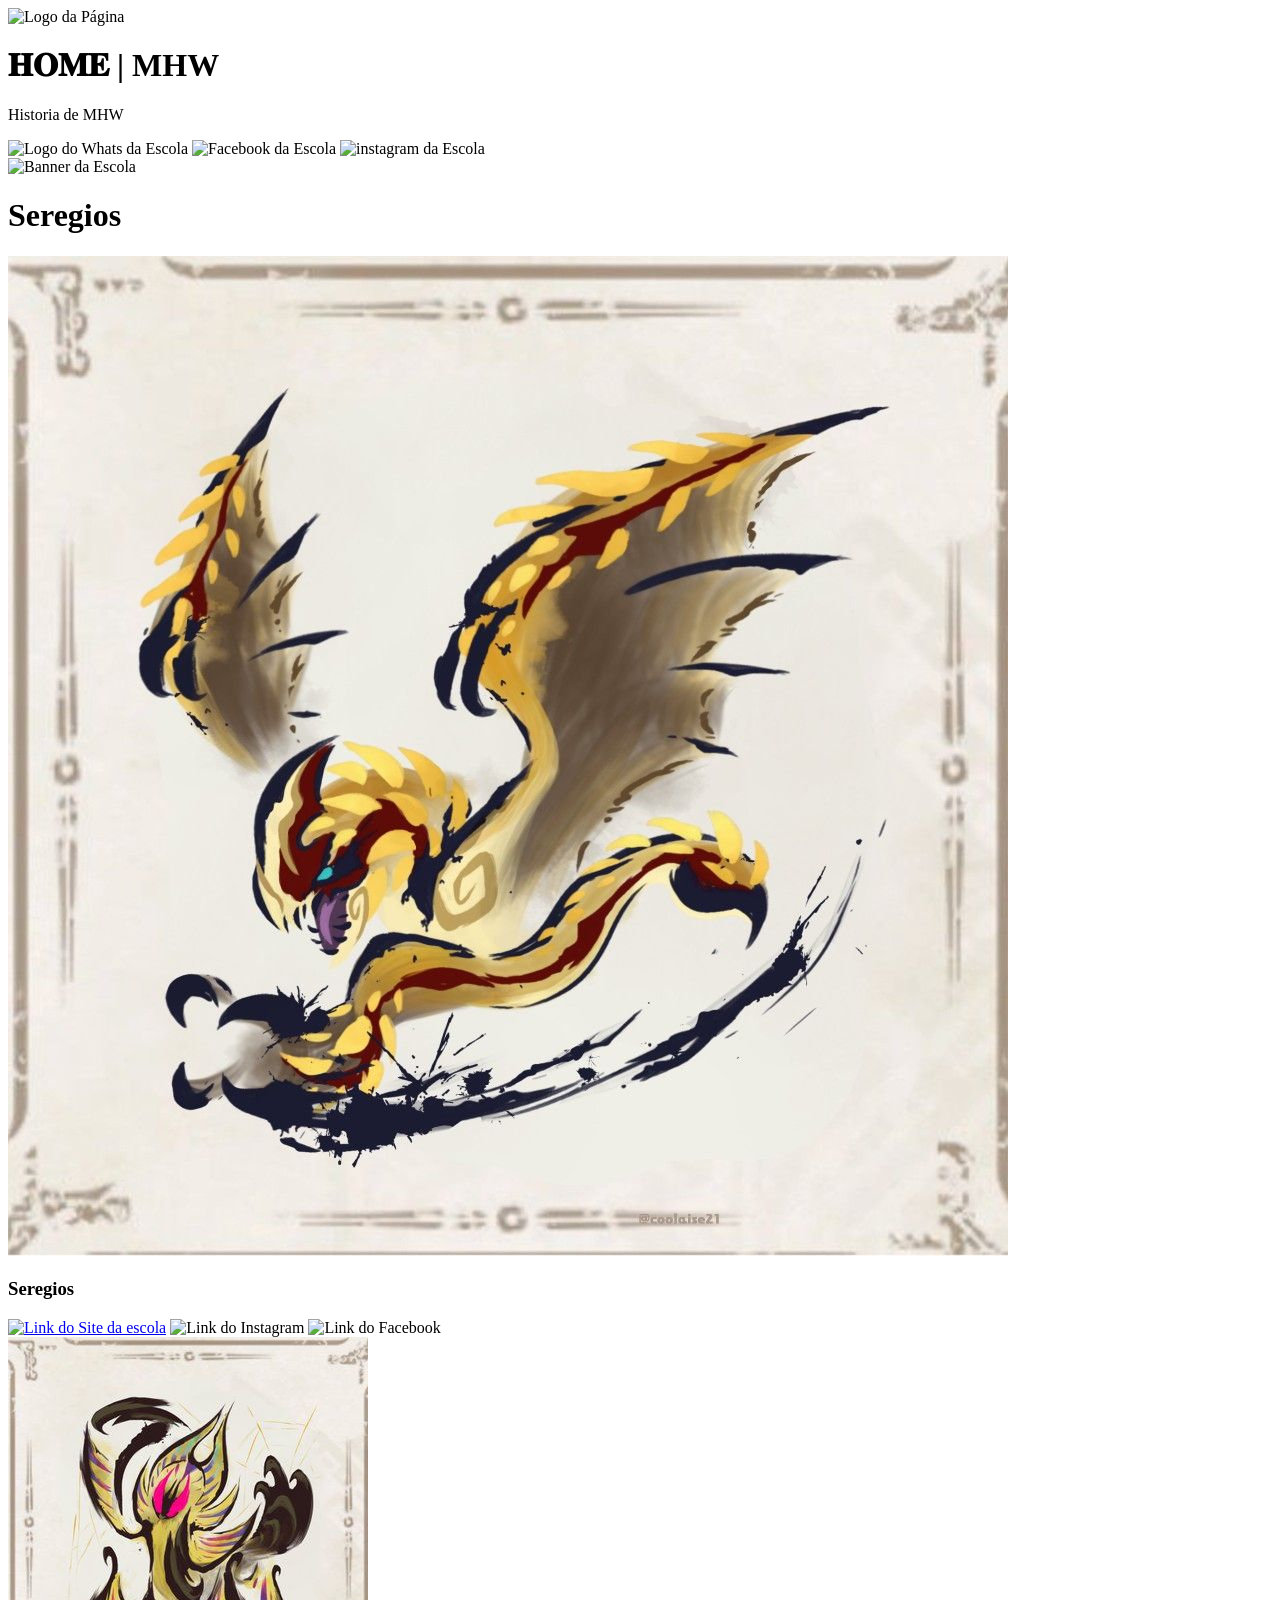
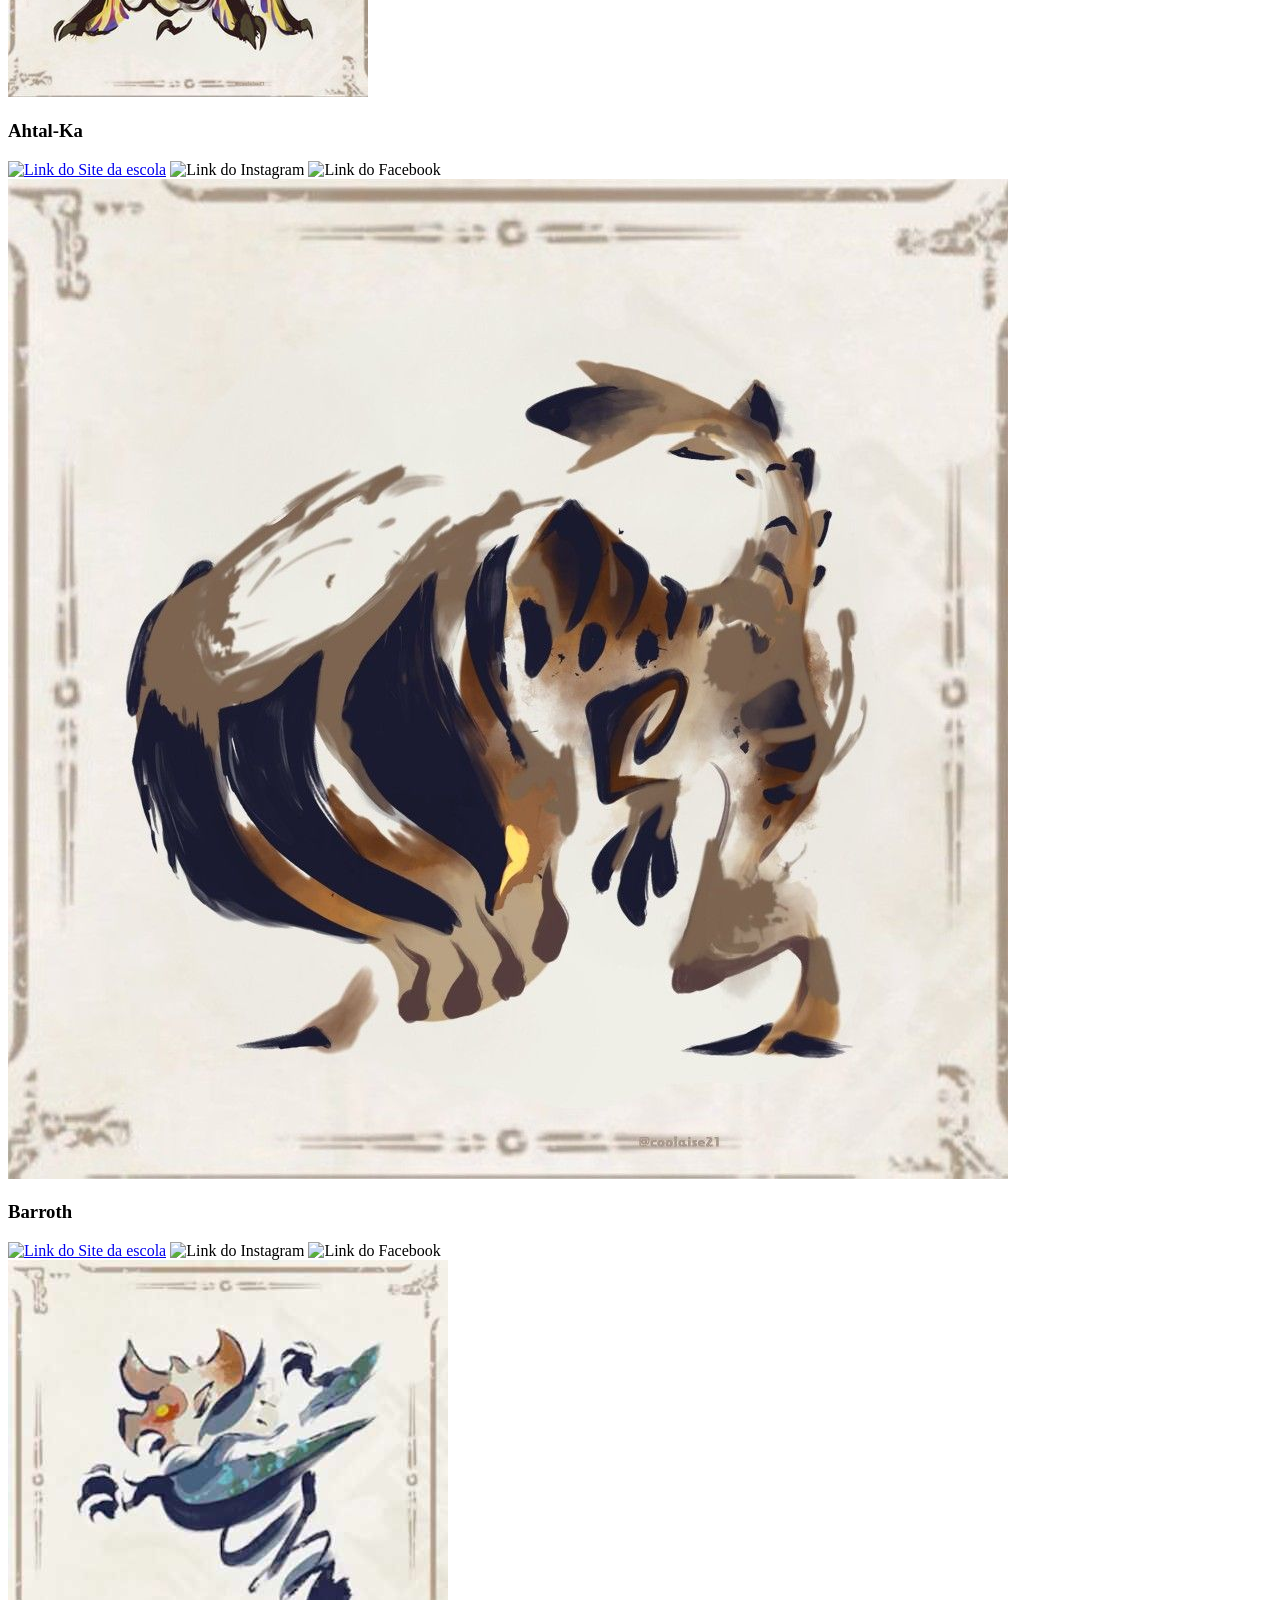
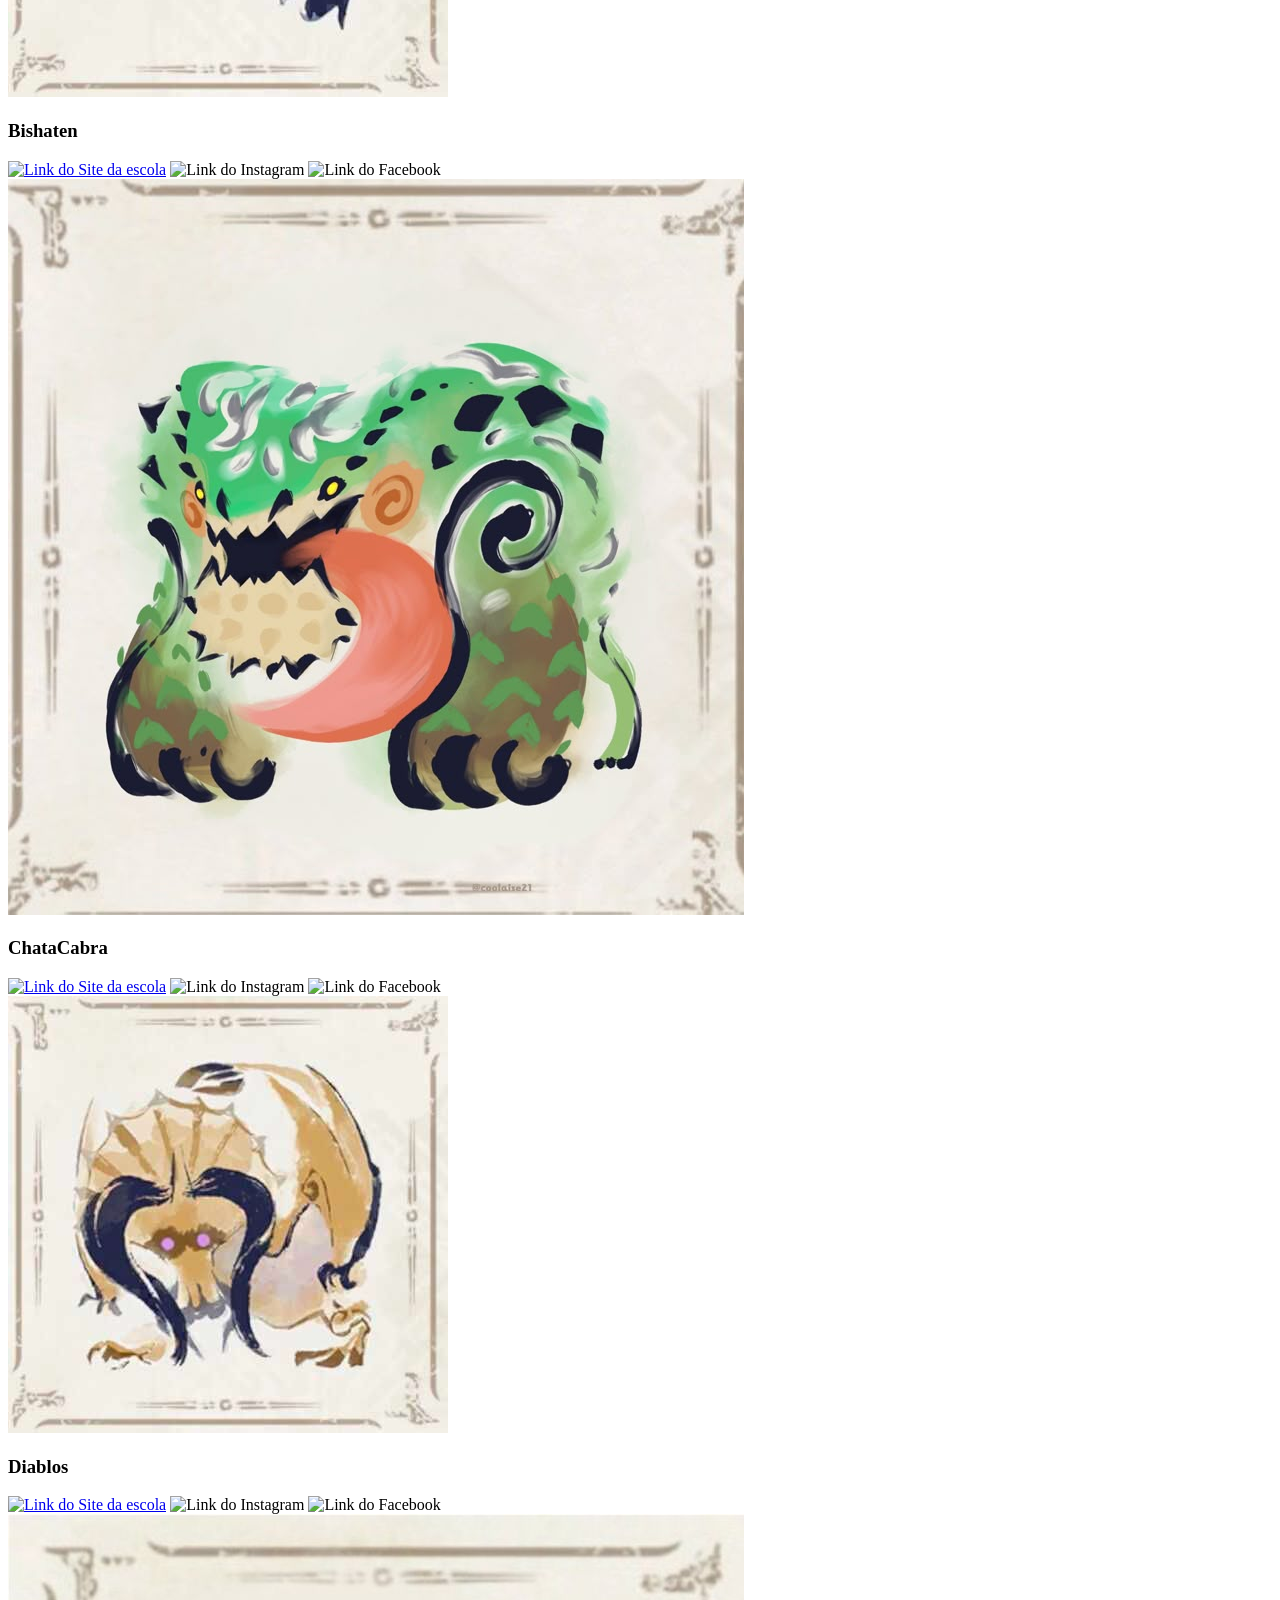
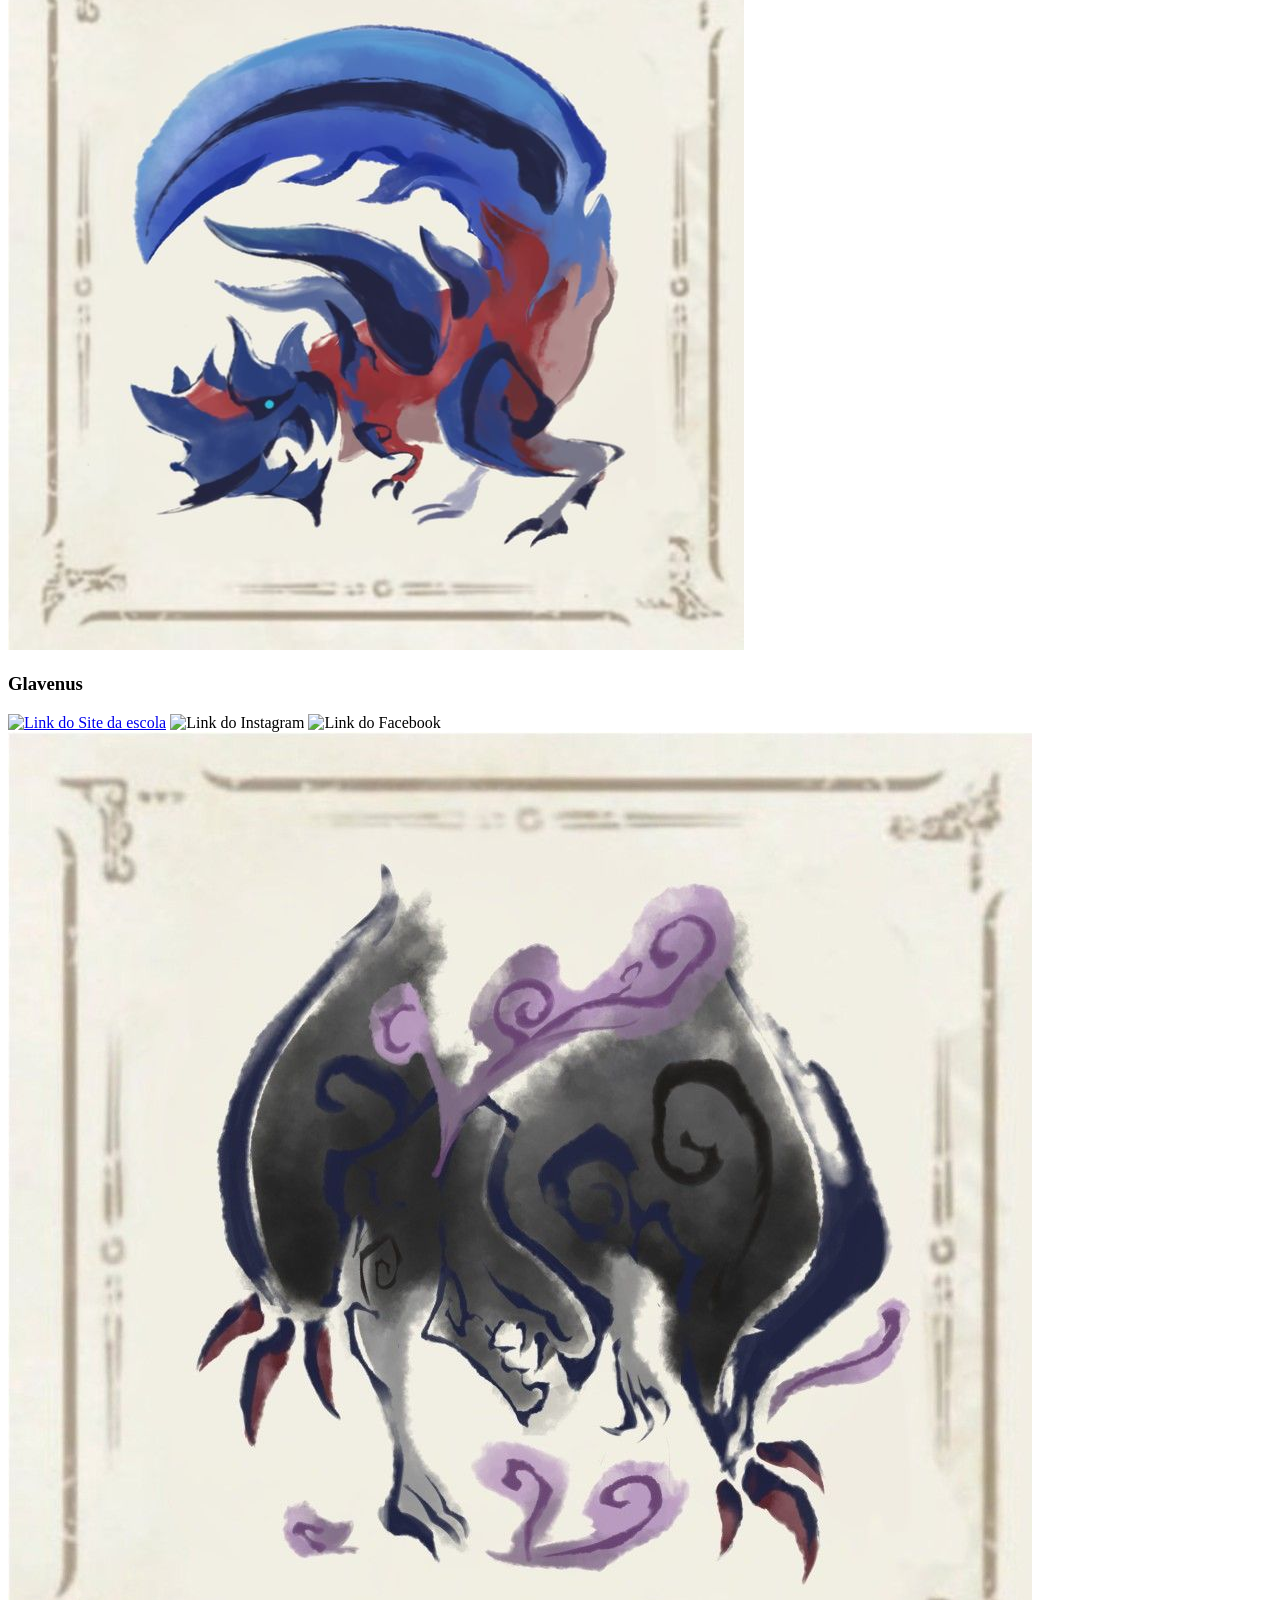
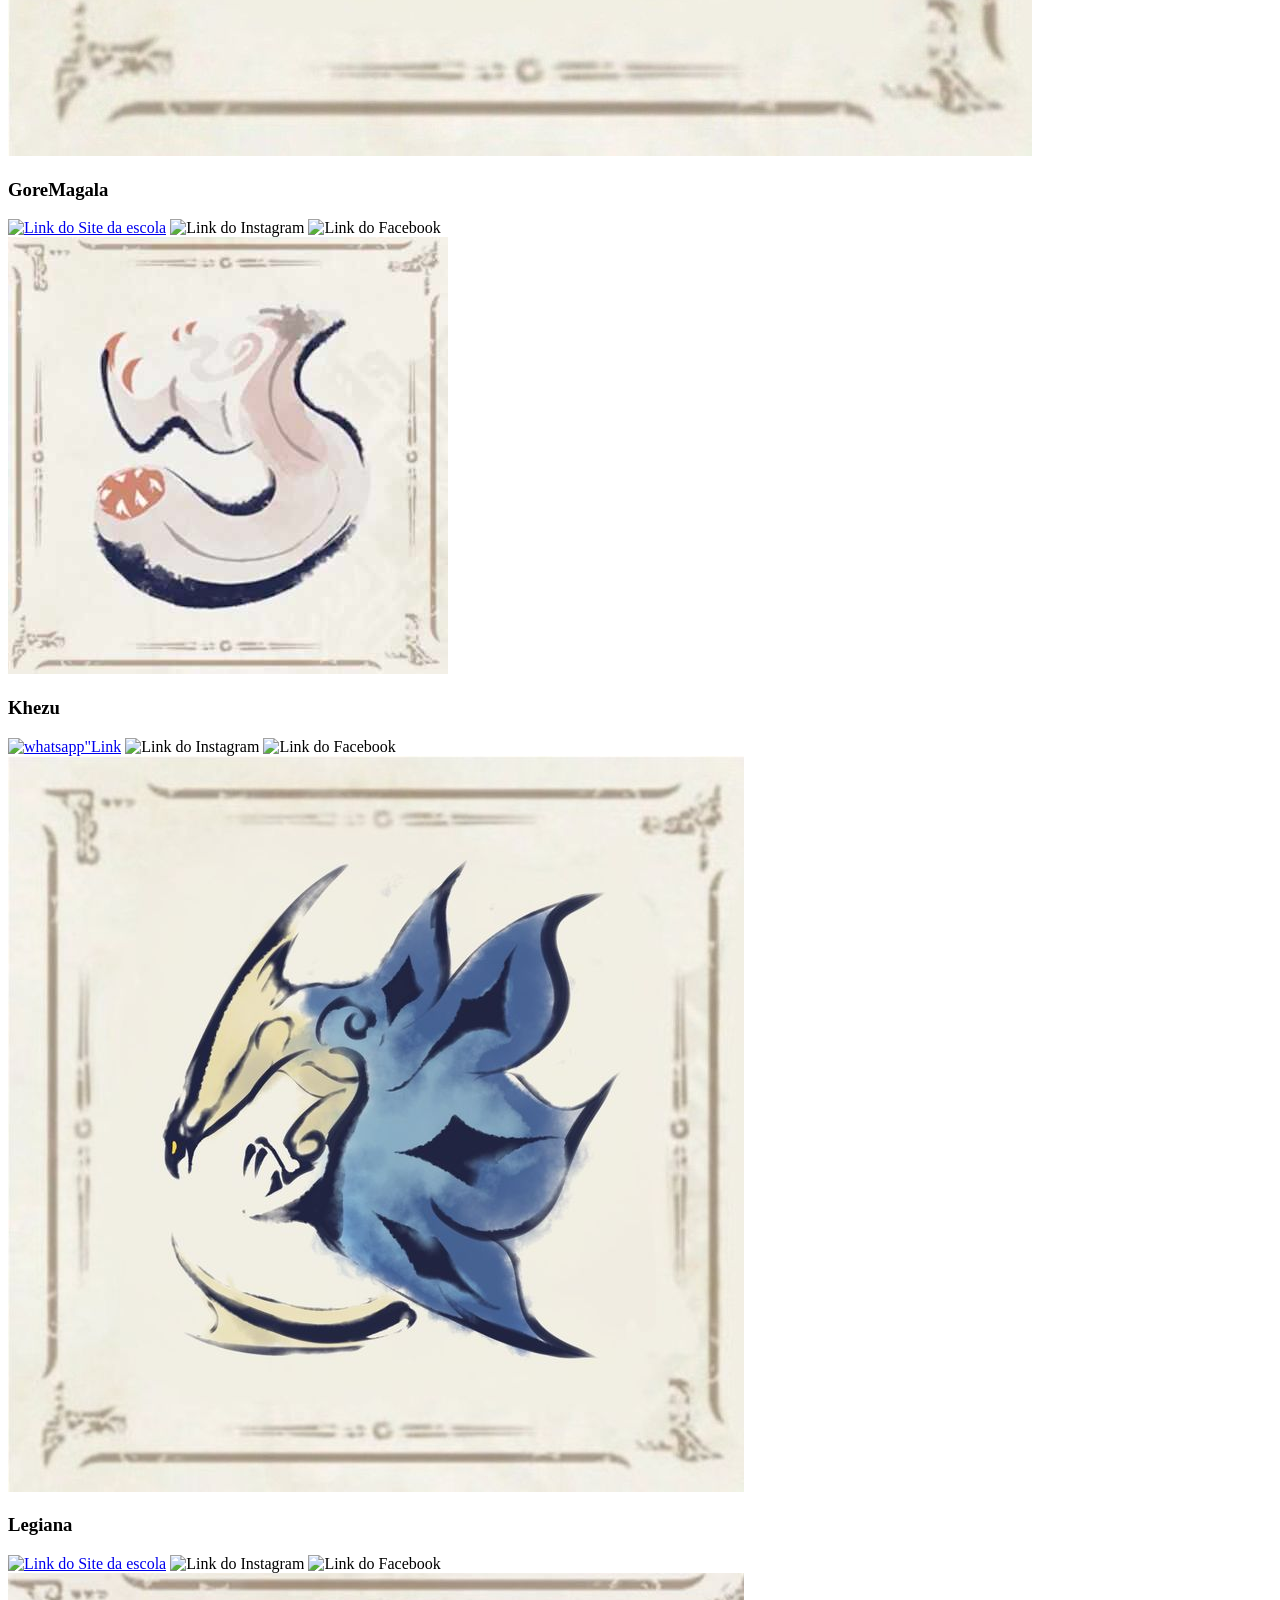
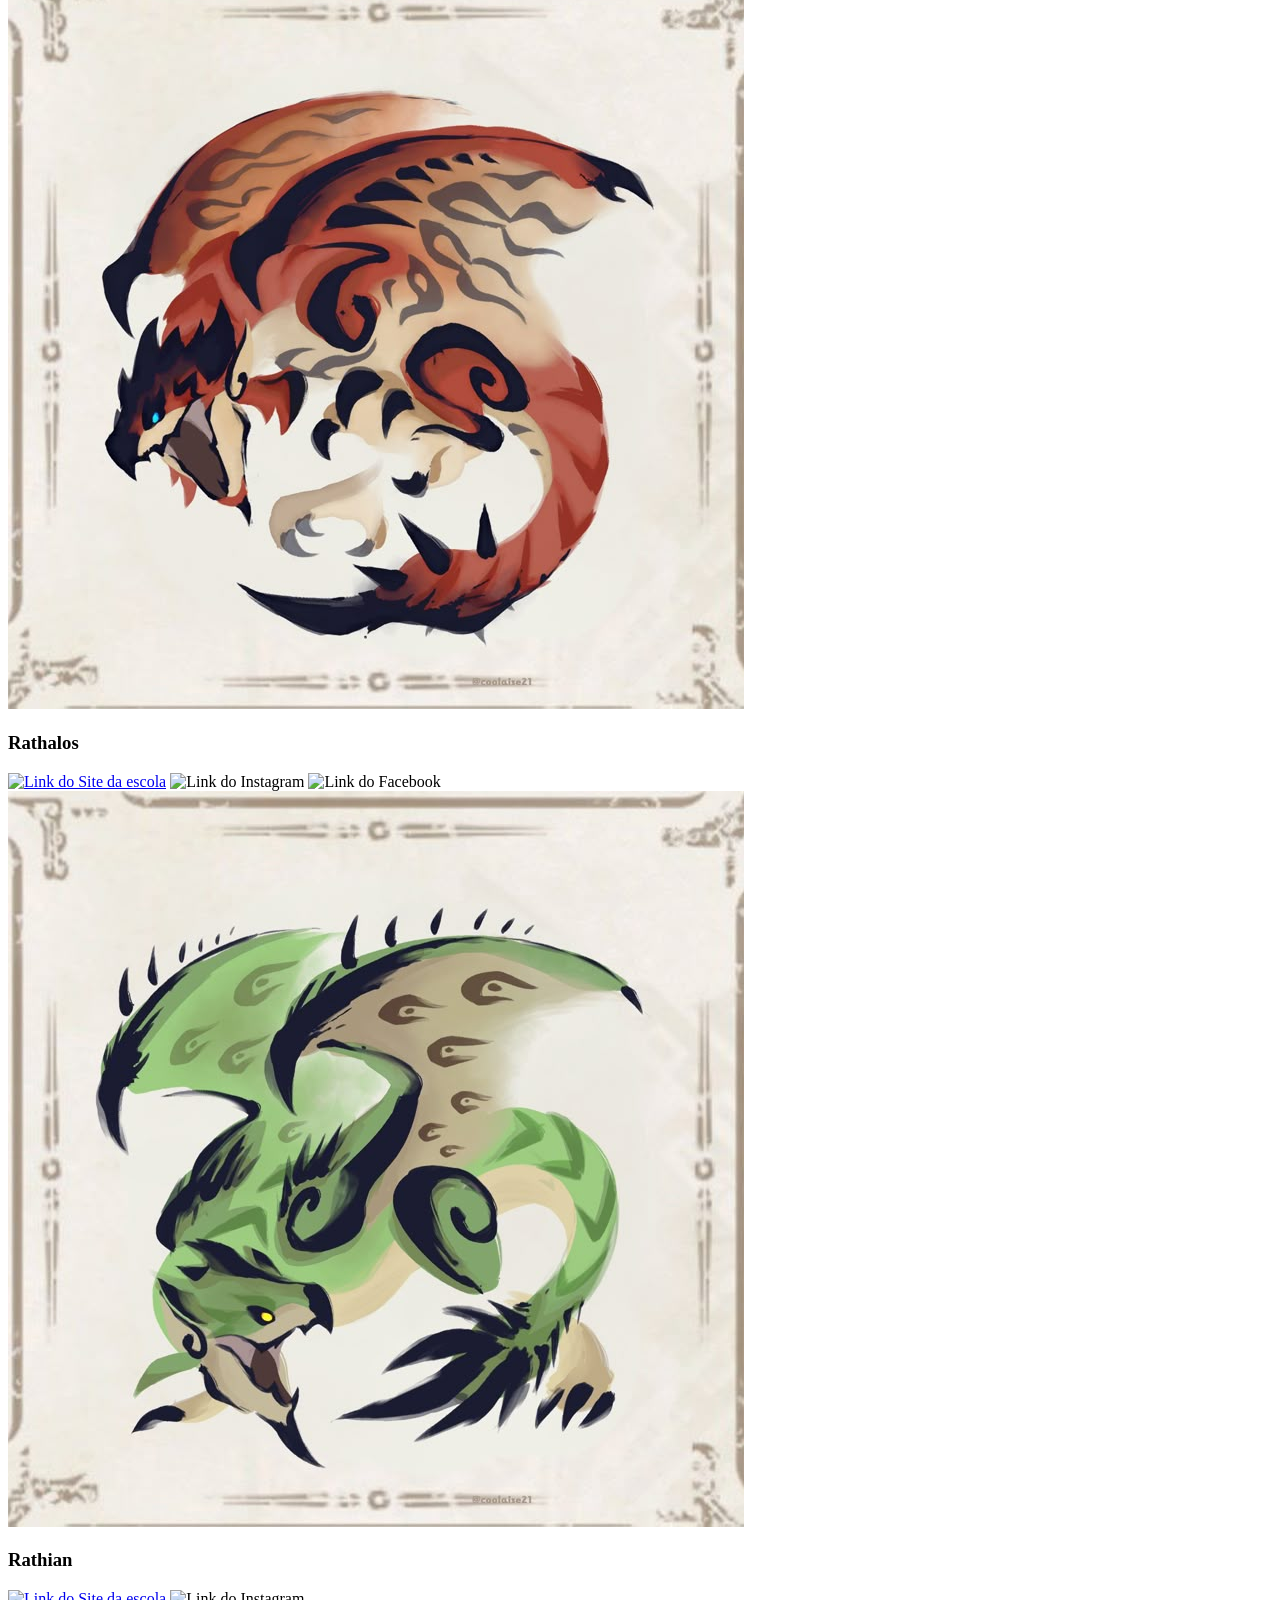
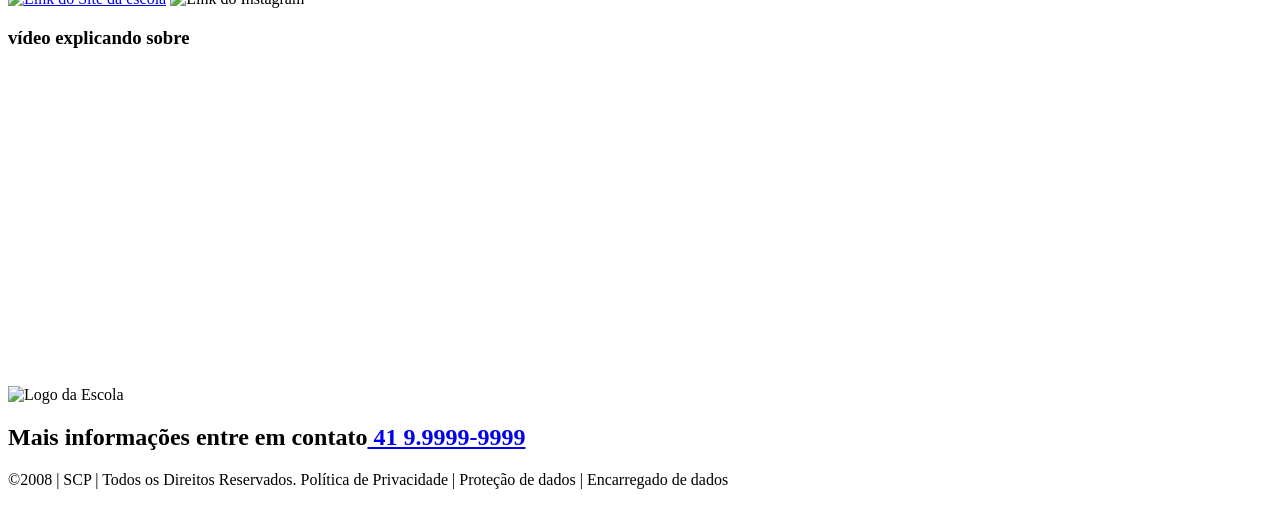
==== index.html @ d9171125 "2" ====
<!DOCTYPE html>
<html lang="pt-br">
<head>
<meta charset="UTF-8">
<meta name="viewport" content="width=device-width, initial-scale=1.0">
<title> </title>
<link rel="stylesheet" href="style.css">
</head>
<body>
    <!DOCTYPE html>
<html lang="pt-br">
<head>
    <meta charset="UTF-8">
    <meta name="viewport" content="width=device-width, initial-scale=1.0">
    <title>Meu Site</title>

    <link rel="stylesheet" href="style.css">
</head>

</html>
    <!--header é a parte do cabeçalho do site, é o topo da página-->
<header class="cabecalho-itens">
<img class="cabecalho_imagem" src="scp.jpeg" alt="Logo da
Página">

<h1 class="titulo_site">𝐇𝐎𝐌𝐄 | MHW</h1>
<p class="texto">Historia de MHW</p>
<div class="sociais">
<img class="sociais" src="whatsapp.jpeg" alt="Logo do Whats da
Escola">
<img class="sociais" src="facebook.jpeg" alt="Facebook da
Escola">
<img class="sociais" src="instagram.jpeg" alt="instagram da
Escola">
</div>
</header>
<!--Seção banner 1 é a parte do paragrafo 1 da página-->
<section class="banner1">
<img class="escola.image" src="preto.jpeg" alt="Banner da Escola">
</section>
<!--Seção estudantes é a parte do paragrafo 2 da página -- "Meninos"-->
<!--altere em "src="estudante_menino_1.png" para src"nome da imagem do menino em
todos abaixo-->
<h1 class="estudante_titulo">Seregios</h1>
<p> </p>
<div class="estudantes_todos">
<div class="estudante-div">
<img class="estudante-imagem" src="seregios.jpeg" alt="Foto da
turma do 1CDS do ano de 2026">
<h3 class="estudante-nome">Seregios</h3>
<a href="http://scp-pt-br.wikidot.com/scp-682"target="_blank">
<p> </p>
<img class="estudante-icone" src="scp.jpeg" alt="Link do Site da
escola"></a>
<img class="estudante-icone" src="instagram.jpeg" alt="Link do
Instagram">
<img class="estudante-icone" src="facebook.jpeg" alt="Link do Facebook">
</div>


<div class="estudante-div">
<img class="estudante-imagem" src="Ahtal-Ka.jpeg" alt="Foto da
turma do 1CDS do ano de 2026">
<h3 class="estudante-nome">Ahtal-Ka</h3>
<a href="http://scp-pt-br.wikidot.com/scp-049"target="_blank">
<p> </p>
<img class="estudante-icone" src="scp.jpeg" alt="Link do
Site da escola"></a>
<img class="estudante-icone" src="instagram.jpeg" alt="Link do
Instagram">
<img class="estudante-icone" src="facebook.jpeg" alt="Link do
Facebook">
</div>

<div class="estudante-div">
<img class="estudante-imagem" src="barroth.jpeg" alt="Foto da
turma do 1CDS do ano de 2026">
<h3 class="estudante-nome">Barroth</h3>
<a href="http://scp-pt-br.wikidot.com/scp-1471"target="_blank">
<p> </p>
<img class="estudante-icone" src="scp.jpeg" alt="Link do
Site da escola"></a>
<img class="estudante-icone" src="instagram.jpeg" alt="Link do
Instagram">
<img class="estudante-icone" src="facebook.jpeg" alt="Link do
Facebook">
</div>

<div class="estudante-div">
<img class="estudante-imagem" src="bishaten.jpeg" alt="Foto da
turma do 1CDS do ano de 2026">
<h3 class="estudante-nome">Bishaten</h3>
<a href="http://scp-pt-br.wikidot.com/scp-096"target="_blank">
<p> </p>
<img class="estudante-icone" src="scp.jpeg" alt="Link do
Site da escola"></a>
<img class="estudante-icone" src="instagram.jpeg" alt="Link do
Instagram">
<img class="estudante-icone" src="facebook.jpeg" alt="Link do
Facebook">
</div>

<div class="estudante-div">
<img class="estudante-imagem" src="chatacabra.jpeg" alt="Foto da
turma do 1CDS do ano de 2026">
<h3 class="estudante-nome">ChataCabra</h3>
<a href="http://scp-pt-br.wikidot.com/scp-035"target="_blank">
<p> </p>
<img class="estudante-icone" src="scp.jpeg" alt="Link do
Site da escola"></a>
<img class="estudante-icone" src="instagram.jpeg" alt="Link do
Instagram">
<img class="estudante-icone" src="facebook.jpeg" alt="Link do
Facebook">
</div>

<div class="estudante-div">
<img class="estudante-imagem" src="diablos.jpeg" alt="Foto da
turma do 1CDS do ano de 2026">
<h3 class="estudante-nome">Diablos</h3>
<a href="http://scp-pt-br.wikidot.com/scp-173"target="_blank">
<p> </p>
<img class="estudante-icone" src="scp.jpeg" alt="Link do
Site da escola"></a>
<img class="estudante-icone" src="instagram.jpeg" alt="Link do
Instagram">
<img class="estudante-icone" src="facebook.jpeg" alt="Link do
Facebook">
</div>

</div>
</section>

<!--Seção estudantes é a parte do paragrafo 3 da página -- "Meninas"-->
<!--altere em "src="estudante_menina_1.png" para src"nome da imagem do menina em
todas abaixo-->
<!--altere em "src="site_school.png" para src"nome da logo em todos abaixo-->
<section class="estudante">
<div class="estudantes_todos">
<div class="estudante-div">
<img class="estudante-imagem" src="glavenus.jpeg" alt="Foto da
turma do 1CDS do ano de 2023">
<h3 class="estudante-nome">Glavenus</h3>
<a href="http://scp-pt-br.wikidot.com/"target="_blank">
<p> </p>
<img class="estudante-icone" src="scp.jpeg" alt="Link do Site da
escola"></a>
<img class="estudante-icone" src="instagram.jpeg" alt="Link do Instagram">
<img class="estudante-icone" src="facebook.jpeg" alt="Link do Facebook">
</div>


<div class="estudante-div">
<img class="estudante-imagem" src="gore.magala.jpeg" alt="Foto da
turma do 1CDS do ano de 2023">
<h3 class="estudante-nome">GoreMagala</h3>
<a href="http://scp-pt-br.wikidot.com/scp-999"target="_blank">
<p> </p>
<img class="estudante-icone" src="scp.jpeg" alt="Link do Site da
escola"></a>
<img class="estudante-icone" src="instagram.jpeg" alt="Link do Instagram">
<img class="estudante-icone" src="facebook.jpeg" alt="Link do Facebook">
</div>


<div class="estudante-div">
<img class="estudante-imagem" src="khezu.jpeg" alt="Foto da
turma do 1CDS do ano de 2023">
<h3 class="estudante-nome">Khezu</h3>
<a href="http://scp-pt-br.wikidot.com/scp-053"target="_blank">
<p> </p>
<img class="estudante-icone" src="scp.jpeg" alt=whatsapp"Link do Site da
escola"></a>
<img class="estudante-icone" src="instagram.jpeg" alt="Link do Instagram">
<img class="estudante-icone" src="facebook.jpeg" alt="Link do Facebook">
</div>


<div class="estudante-div">
<img class="estudante-imagem" src="legiana.jpeg" alt="Foto da
turma do 1CDS do ano de 2023">
<h3 class="estudante-nome">Legiana</h3>
<a href="http://scp-pt-br.wikidot.com/scp-529"target="_blank">
<p> </p>
<img class="estudante-icone" src="scp.jpeg" alt="Link do Site da
escola"></a>
<img class="estudante-icone" src="instagram.jpeg" alt="Link do Instagram">
<img class="estudante-icone" src="facebook.jpeg" alt="Link do Facebook">
</div>


<div class="estudante-div">
<img class="estudante-imagem" src="rathalos.jpeg" alt="Foto da
turma do 1CDS do ano de 2023">
<h3 class="estudante-nome">Rathalos</h3>
<a href="http://scp-pt-br.wikidot.com/scp-131"target="_blank">
<p> </p>
<img class="estudante-icone" src="scp.jpeg" alt="Link do Site da
escola"></a>
<img class="estudante-icone" src="instagram.jpeg" alt="Link do Instagram">
<img class="estudante-icone" src="facebook.jpeg" alt="Link do Facebook">
</div>

<div class="estudante-div">
<img class="estudante-imagem" src="rathian.jpeg" alt="Foto da turma do
1CDS do ano de 2023">
<h3 class="estudante-nome">Rathian</h3>
<a href="http://scp-pt-br.wikidot.com/scp-2295">
<p> </p>
<img class="estudante-icone" src="scp.jpeg" alt="Link do Site
da escola"></a>
<img class="estudante-icone" src="instagram.jpeg" alt="Link do
Instagram"> 
<!--altere em "src="site_school.png" para src"nome da logo em todos abaixo-->
<!--para aumentar os alunos copie a div no edidor que corresponda desde a foto
até os icones abaixo - dúvidas chame o professor-->
<section class="estudante">

    </div>
    
<div class="container-video">
    <h3 class="titulo-video">vídeo explicando sobre</h3>


    <iframe width="560" height="315" src="https://www.youtube.com/embed/t-gZtyd3RgI?si=7ZuVuezR8tr5r6yv" title="YouTube video player" frameborder="0" allow="accelerometer; autoplay; clipboard-write; encrypted-media; gyroscope; picture-in-picture; web-share" referrerpolicy="strict-origin-when-cross-origin" allowfullscreen></iframe>
</div>

</section>
<!--Seção rodapé é a parte final da paragrafo 3 da página-->
<footer class="escola">
<img class="logo_rodape" src="scp.jpeg" alt="Logo da Escola">
<h2 class="escola-título">Mais informações entre em contato<a class="link"

    
href="https://wa.me/5541999999999"> 41 9.9999-9999 </a></h2>
<p></p>
<p>©2008 | SCP | Todos os Direitos Reservados.
Política de Privacidade | Proteção de dados | Encarregado de dados</p>
<p> </p>
</footer>
</body>
</html>
<!DOCTYPE html>
<html lang="pt-br">
<head>
    <meta charset="UTF-8">
    <meta name="viewport" content="width=device-width, initial-scale=1.0">
    <title>Página pessoal | Biologia</title>
    <link rel="stylesheet" href="style.css">
</head>
<body>
</div>

 <!DOCTYPE html>
<html>
<head>
    <title>Page Title</title>
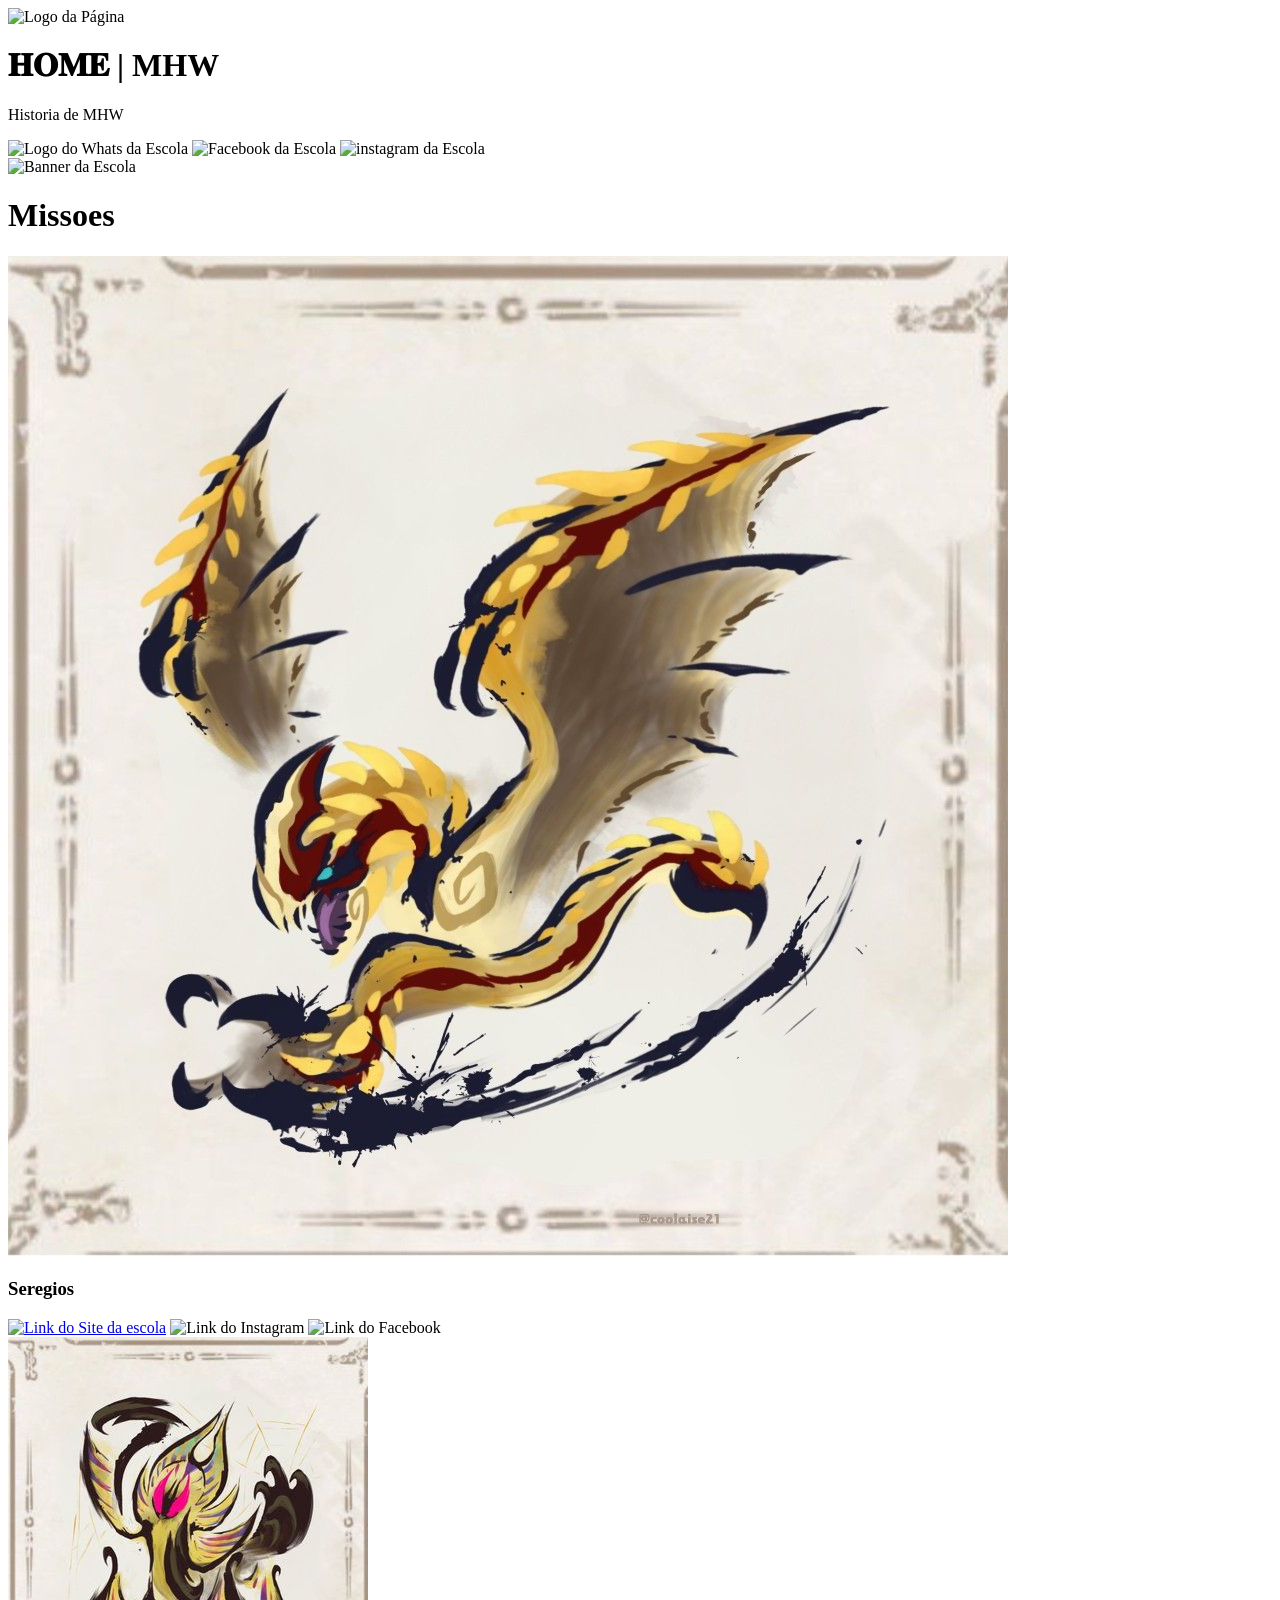
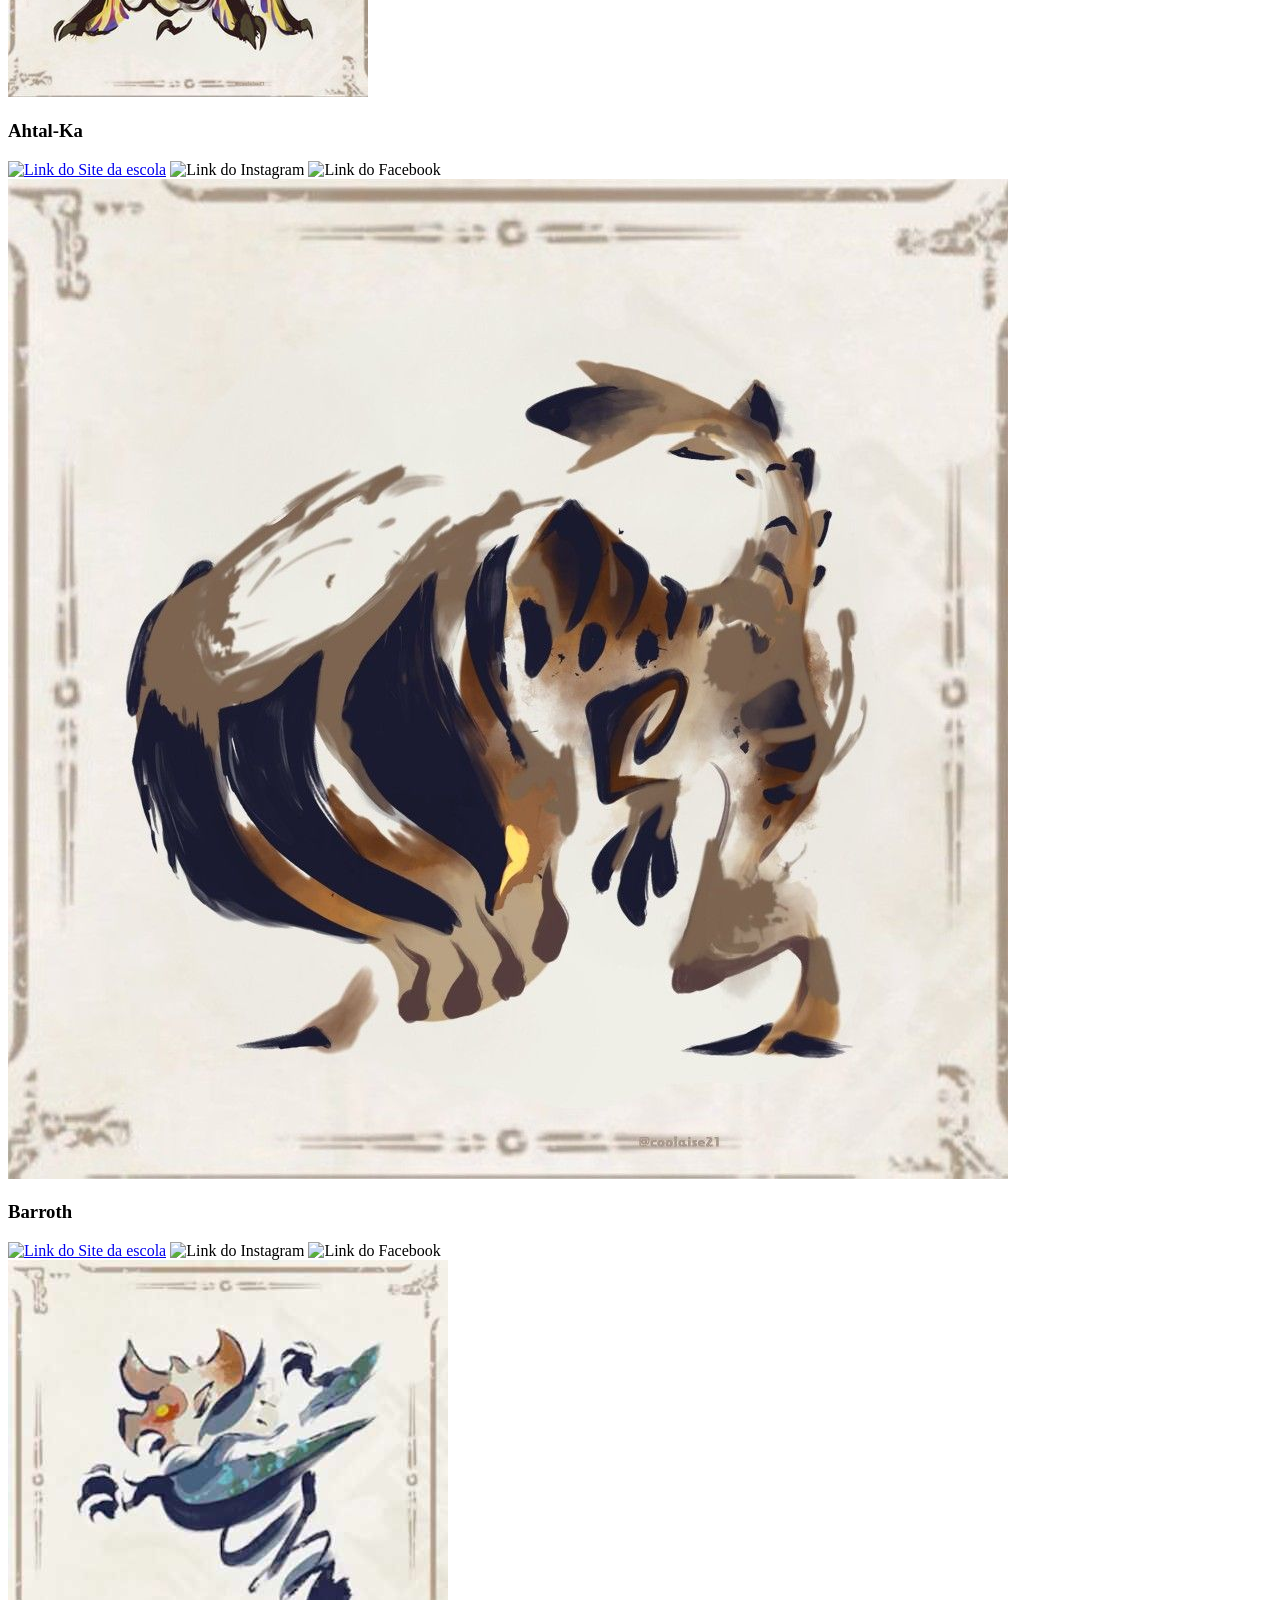
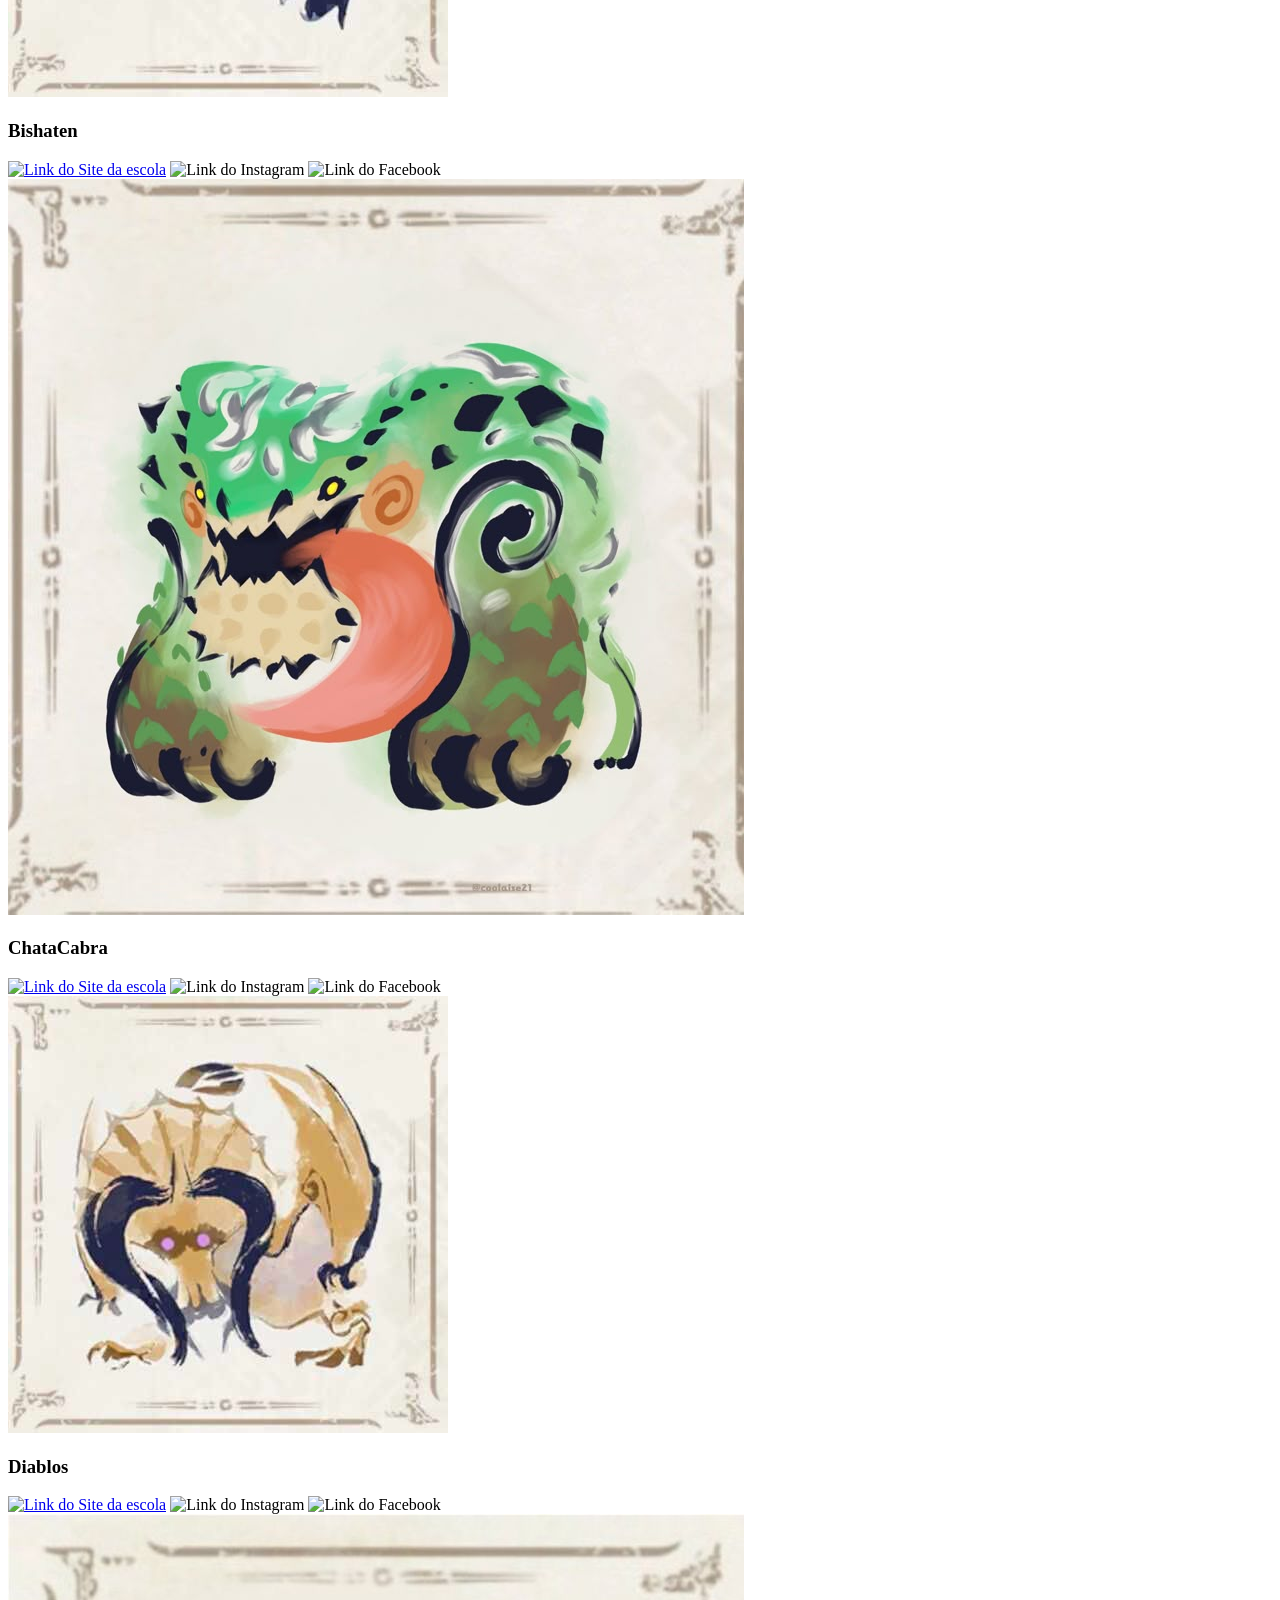
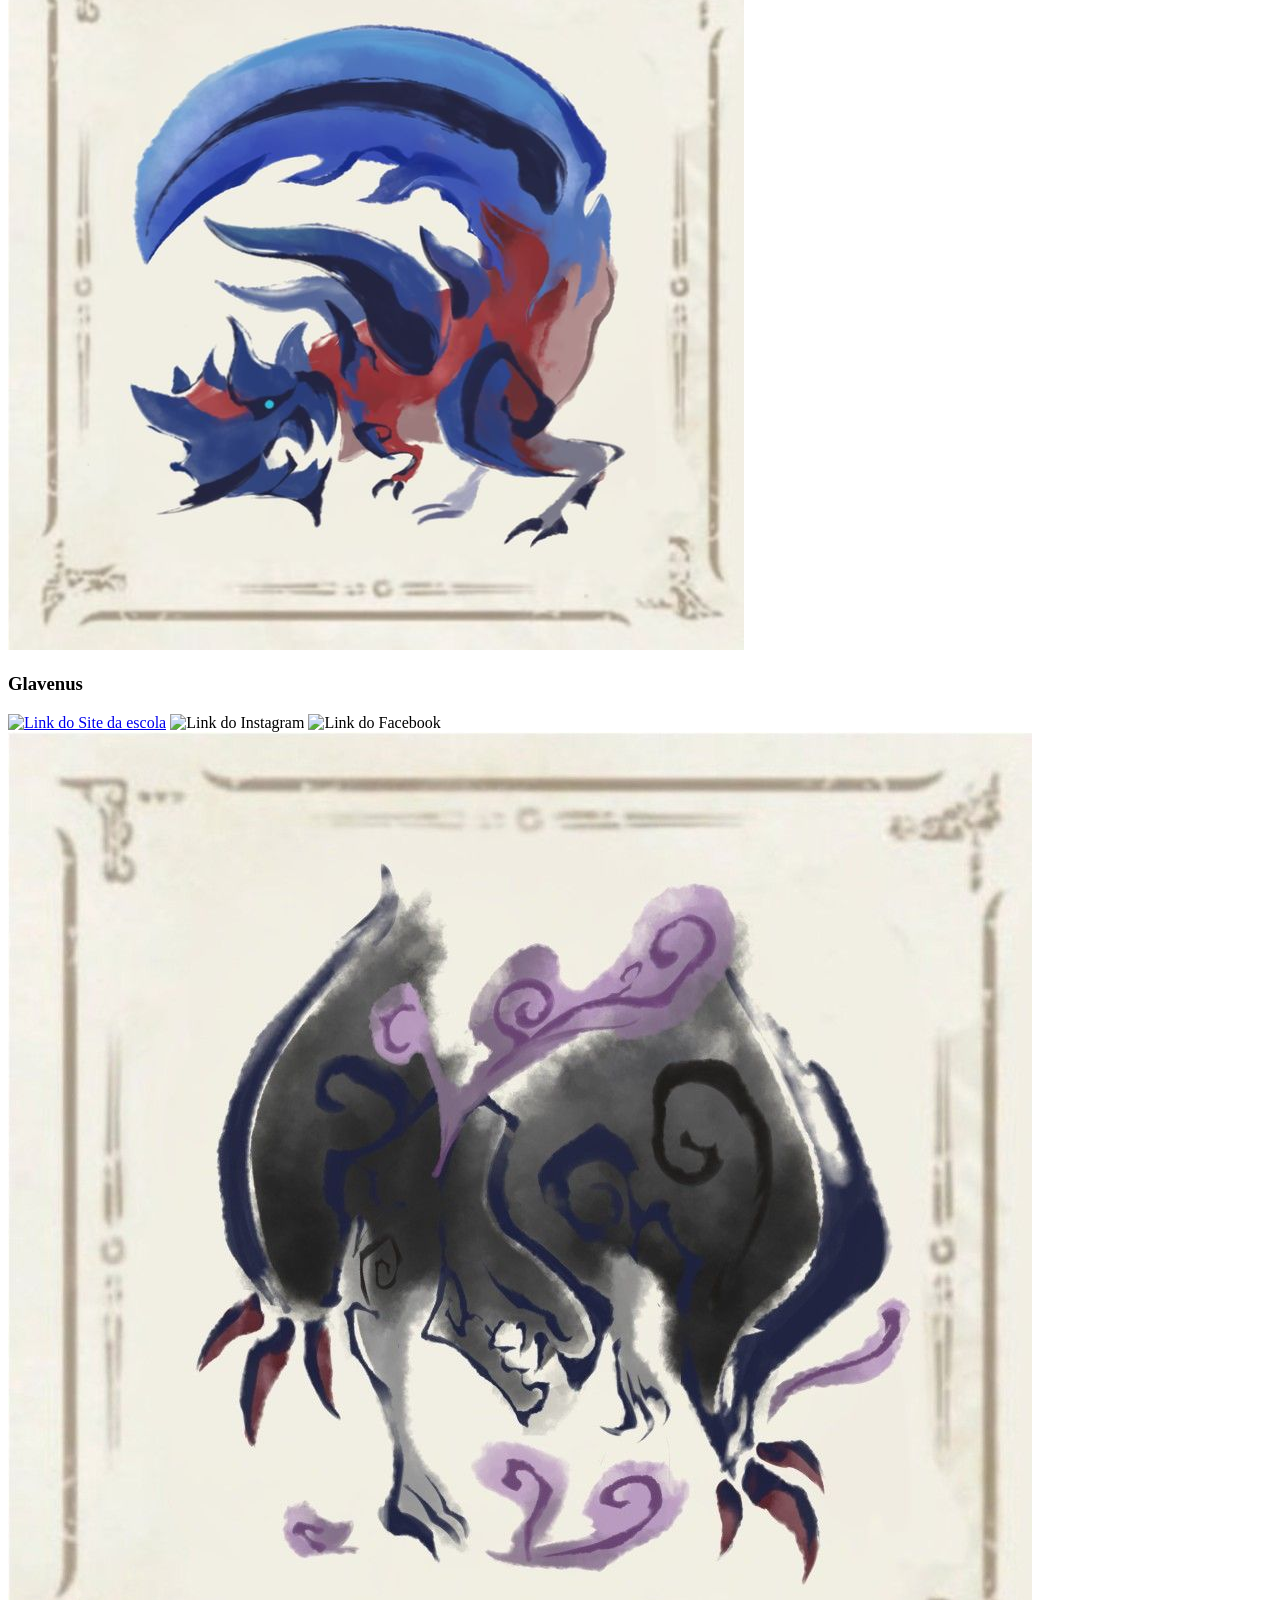
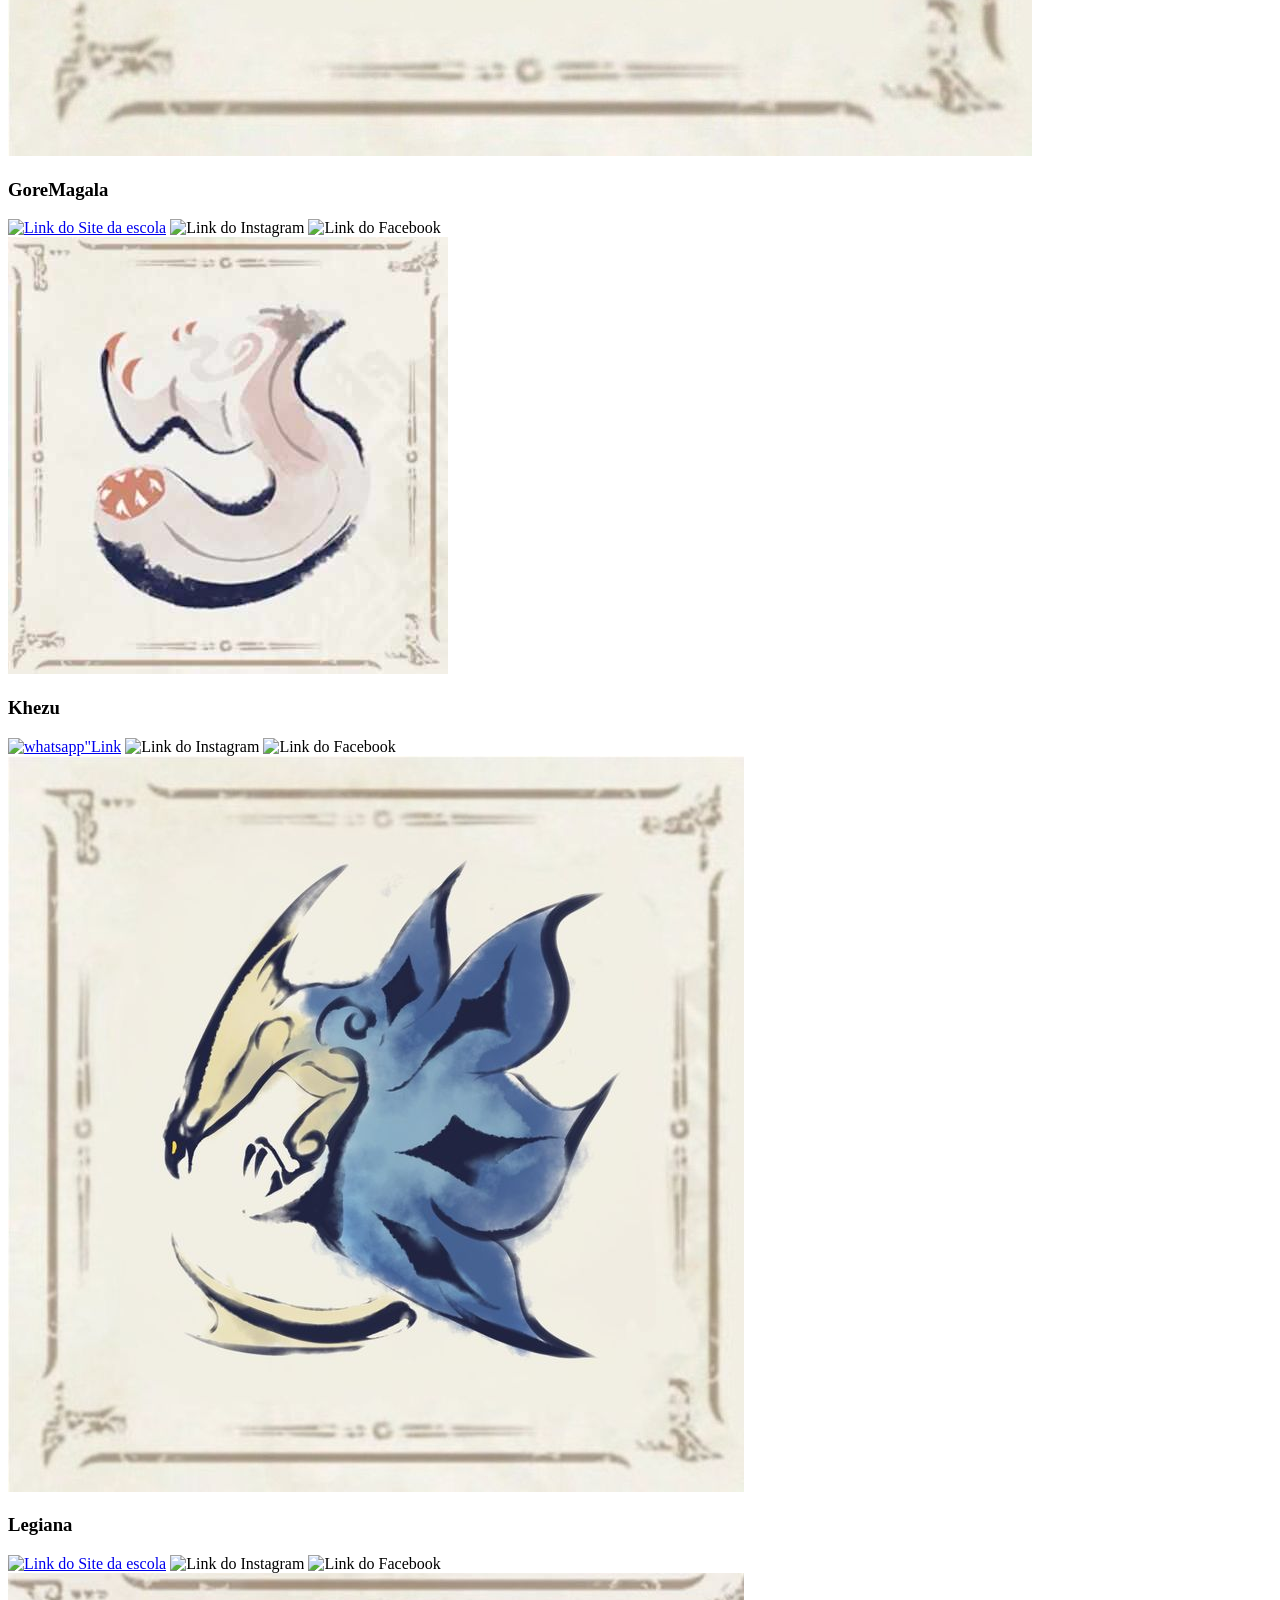
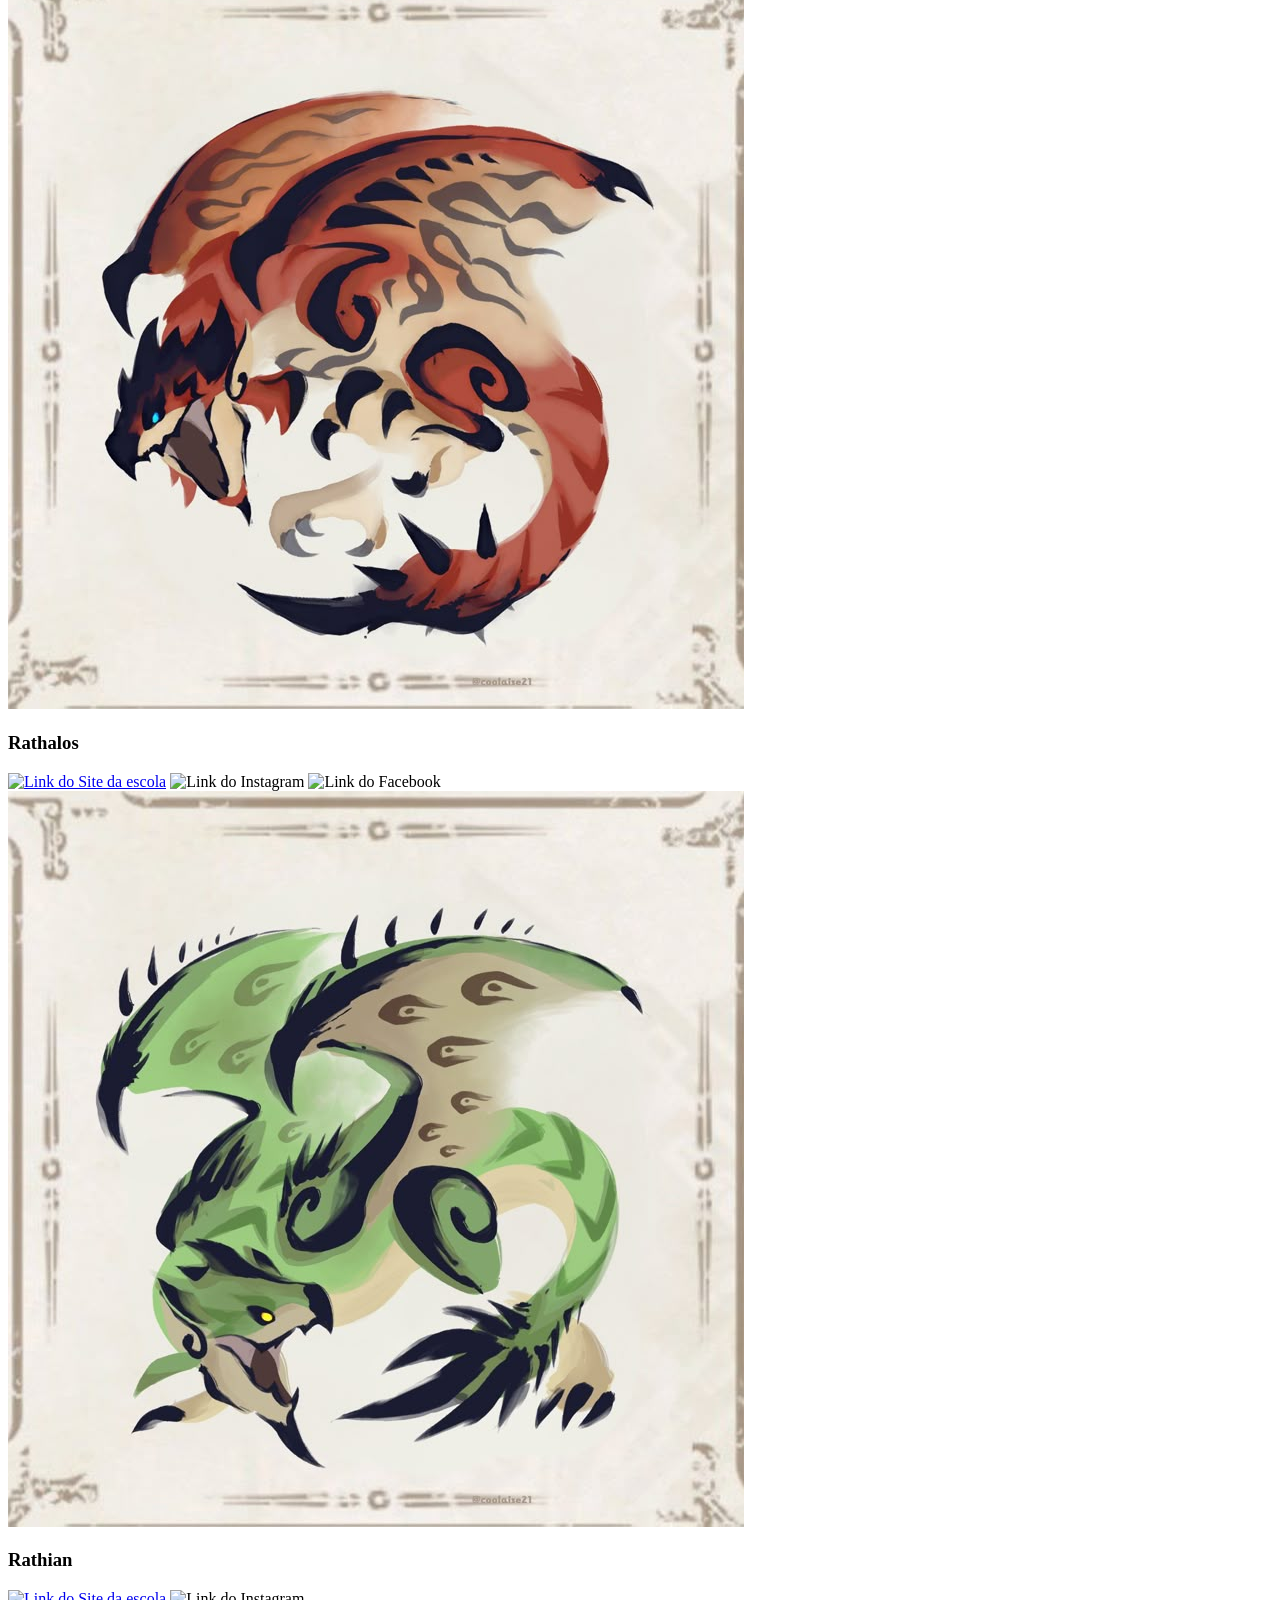
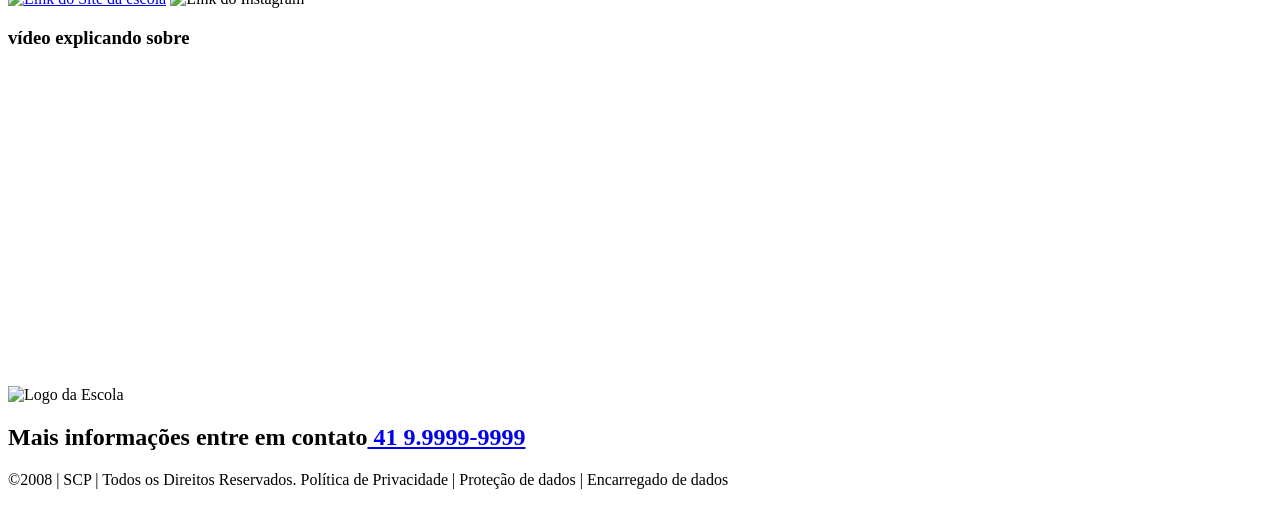
==== commit 2d0ec7a8: "3" ====
--- a/index.html
+++ b/index.html
@@ -36,12 +36,12 @@
 </header>
 <!--Seção banner 1 é a parte do paragrafo 1 da página-->
 <section class="banner1">
-<img class="escola.image" src="preto.jpeg" alt="Banner da Escola">
+<img class="escola.image" src="pr.jpeg" alt="Banner da Escola">
 </section>
 <!--Seção estudantes é a parte do paragrafo 2 da página -- "Meninos"-->
 <!--altere em "src="estudante_menino_1.png" para src"nome da imagem do menino em
 todos abaixo-->
-<h1 class="estudante_titulo">Seregios</h1>
+<h1 class="estudante_titulo">Missoes</h1>
 <p> </p>
 <div class="estudantes_todos">
 <div class="estudante-div">
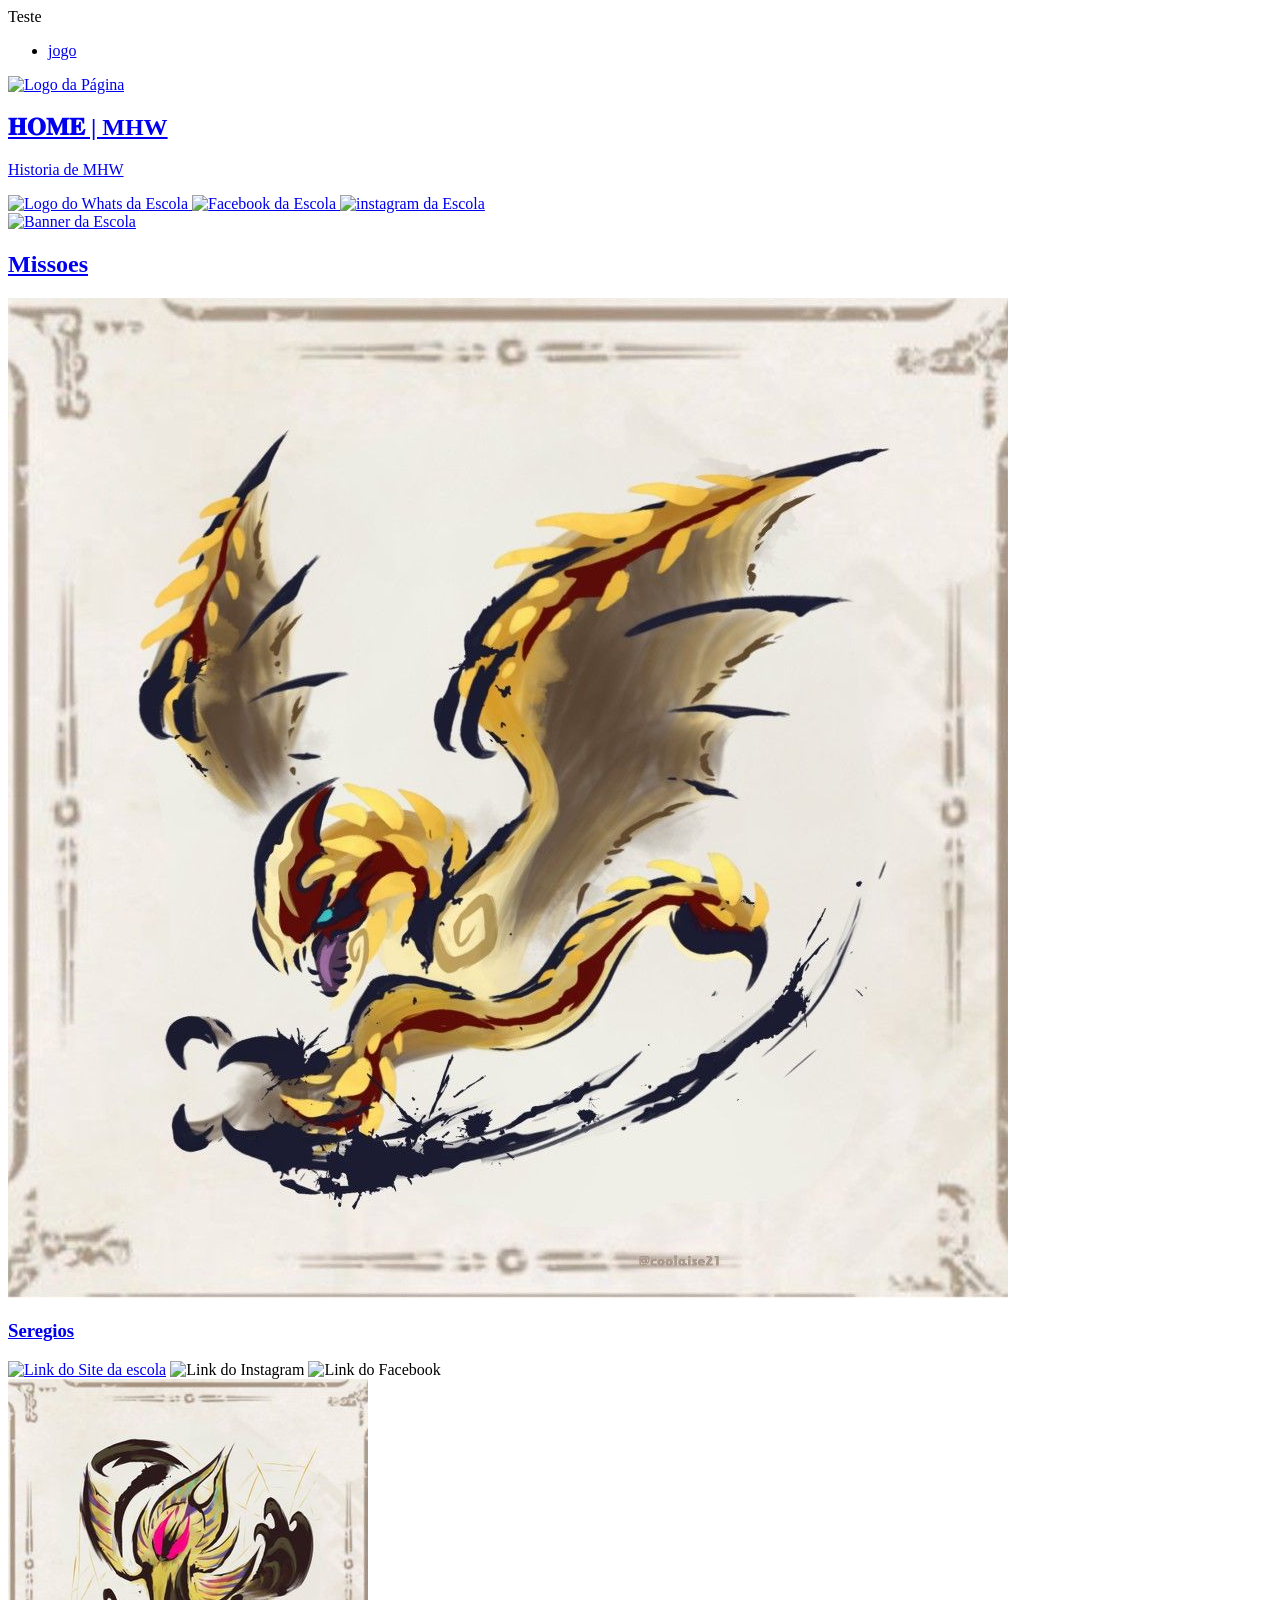
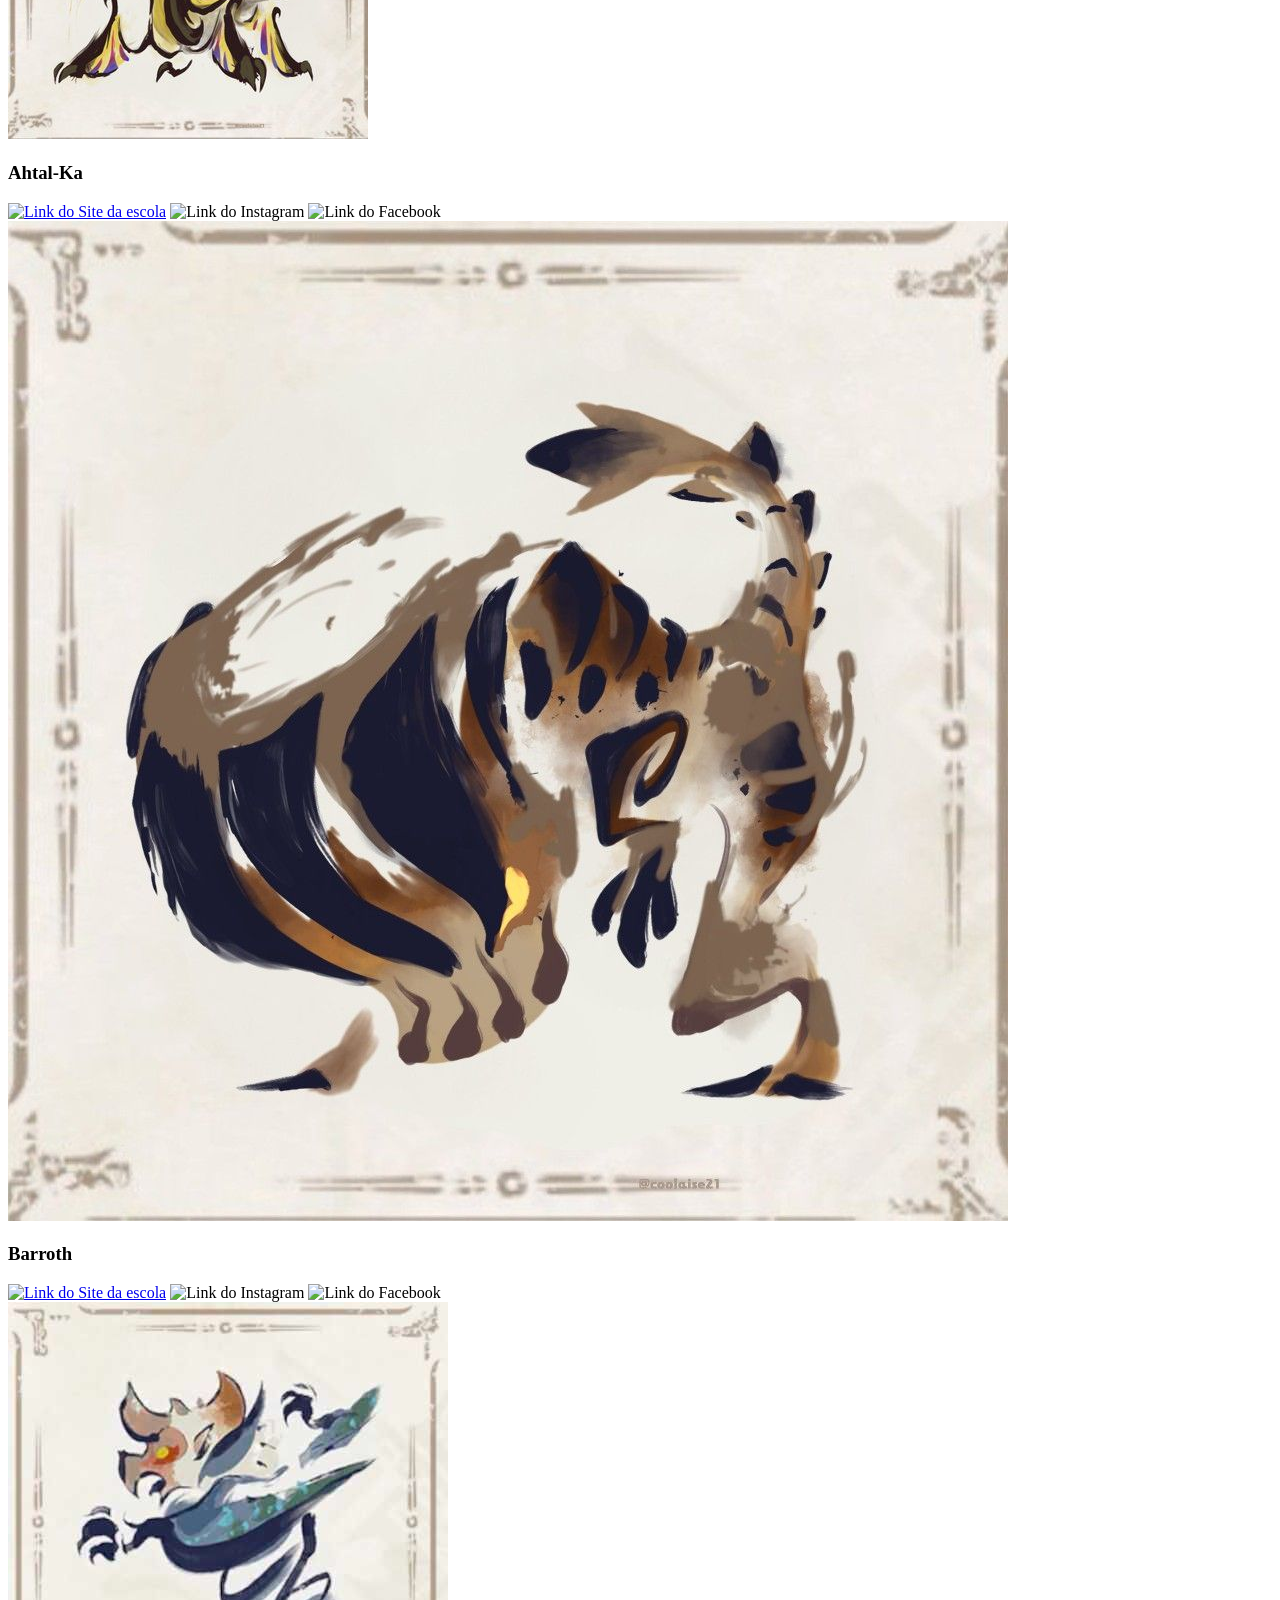
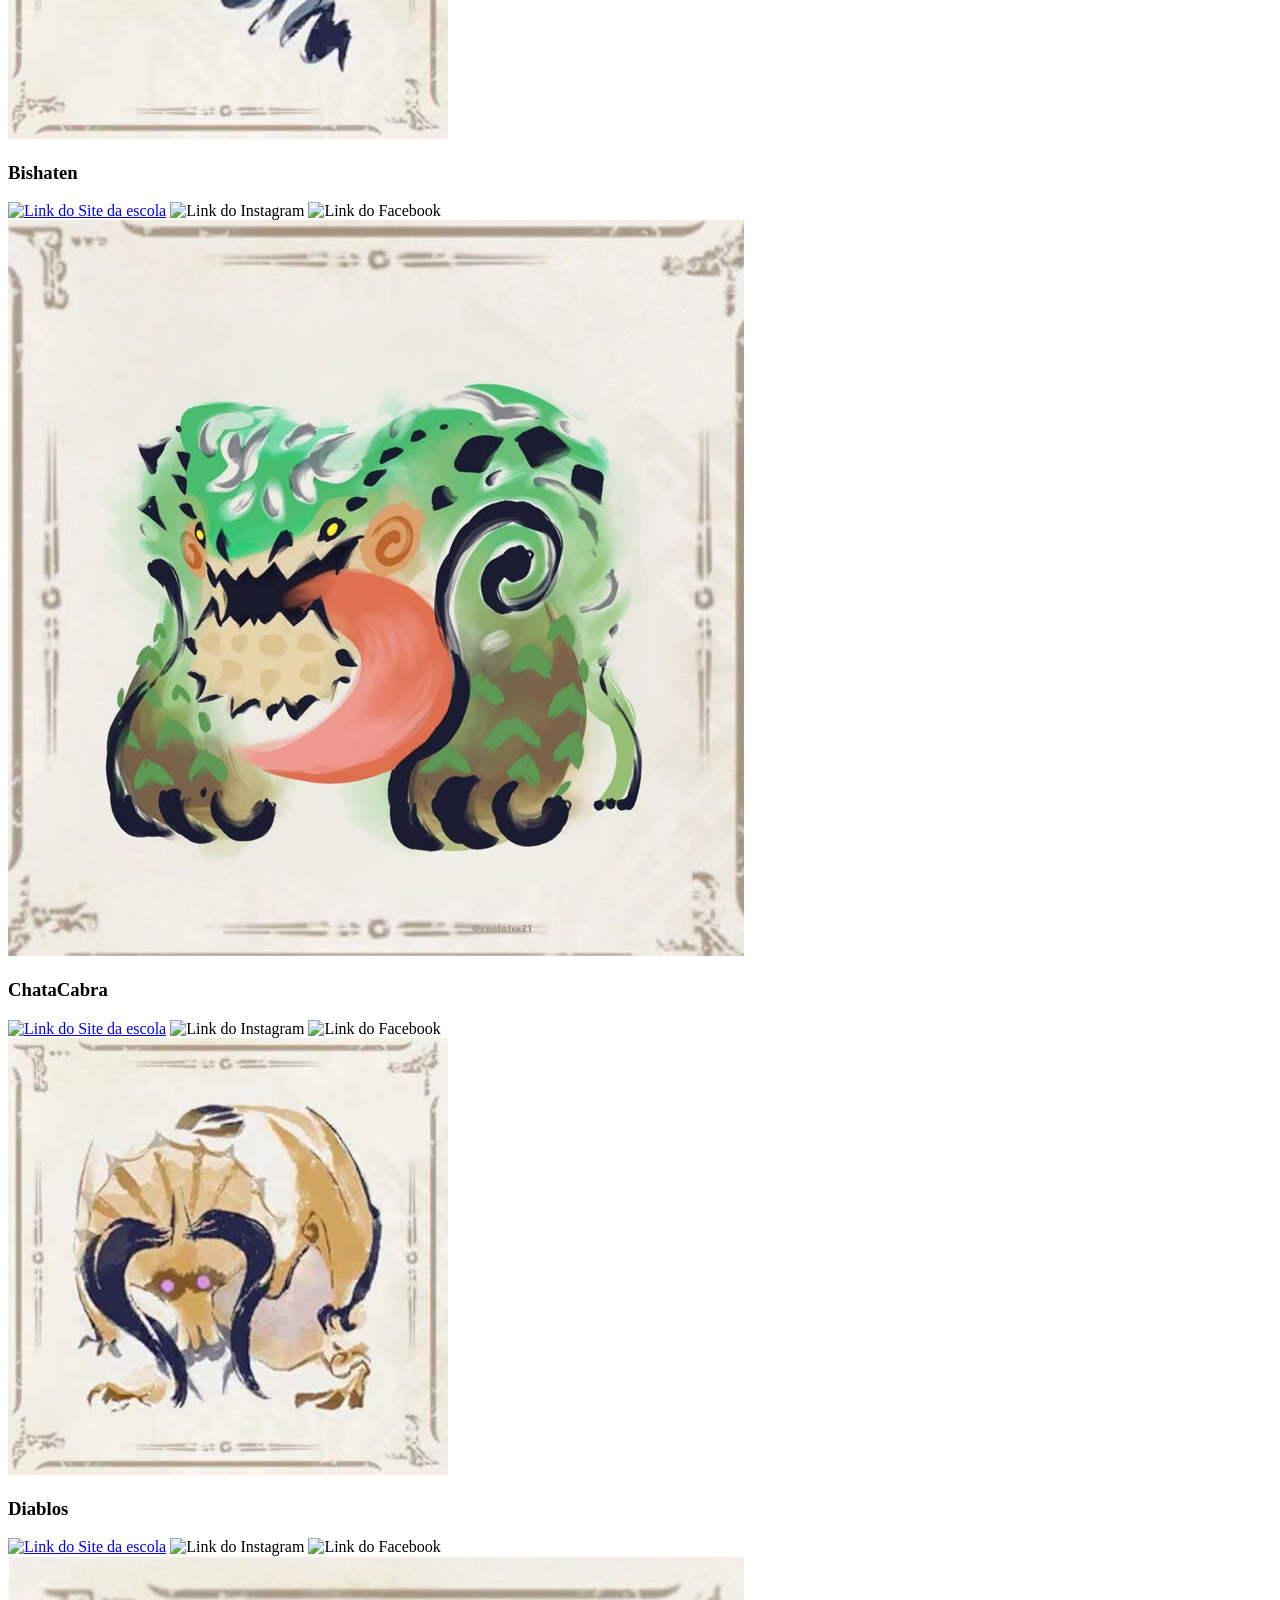
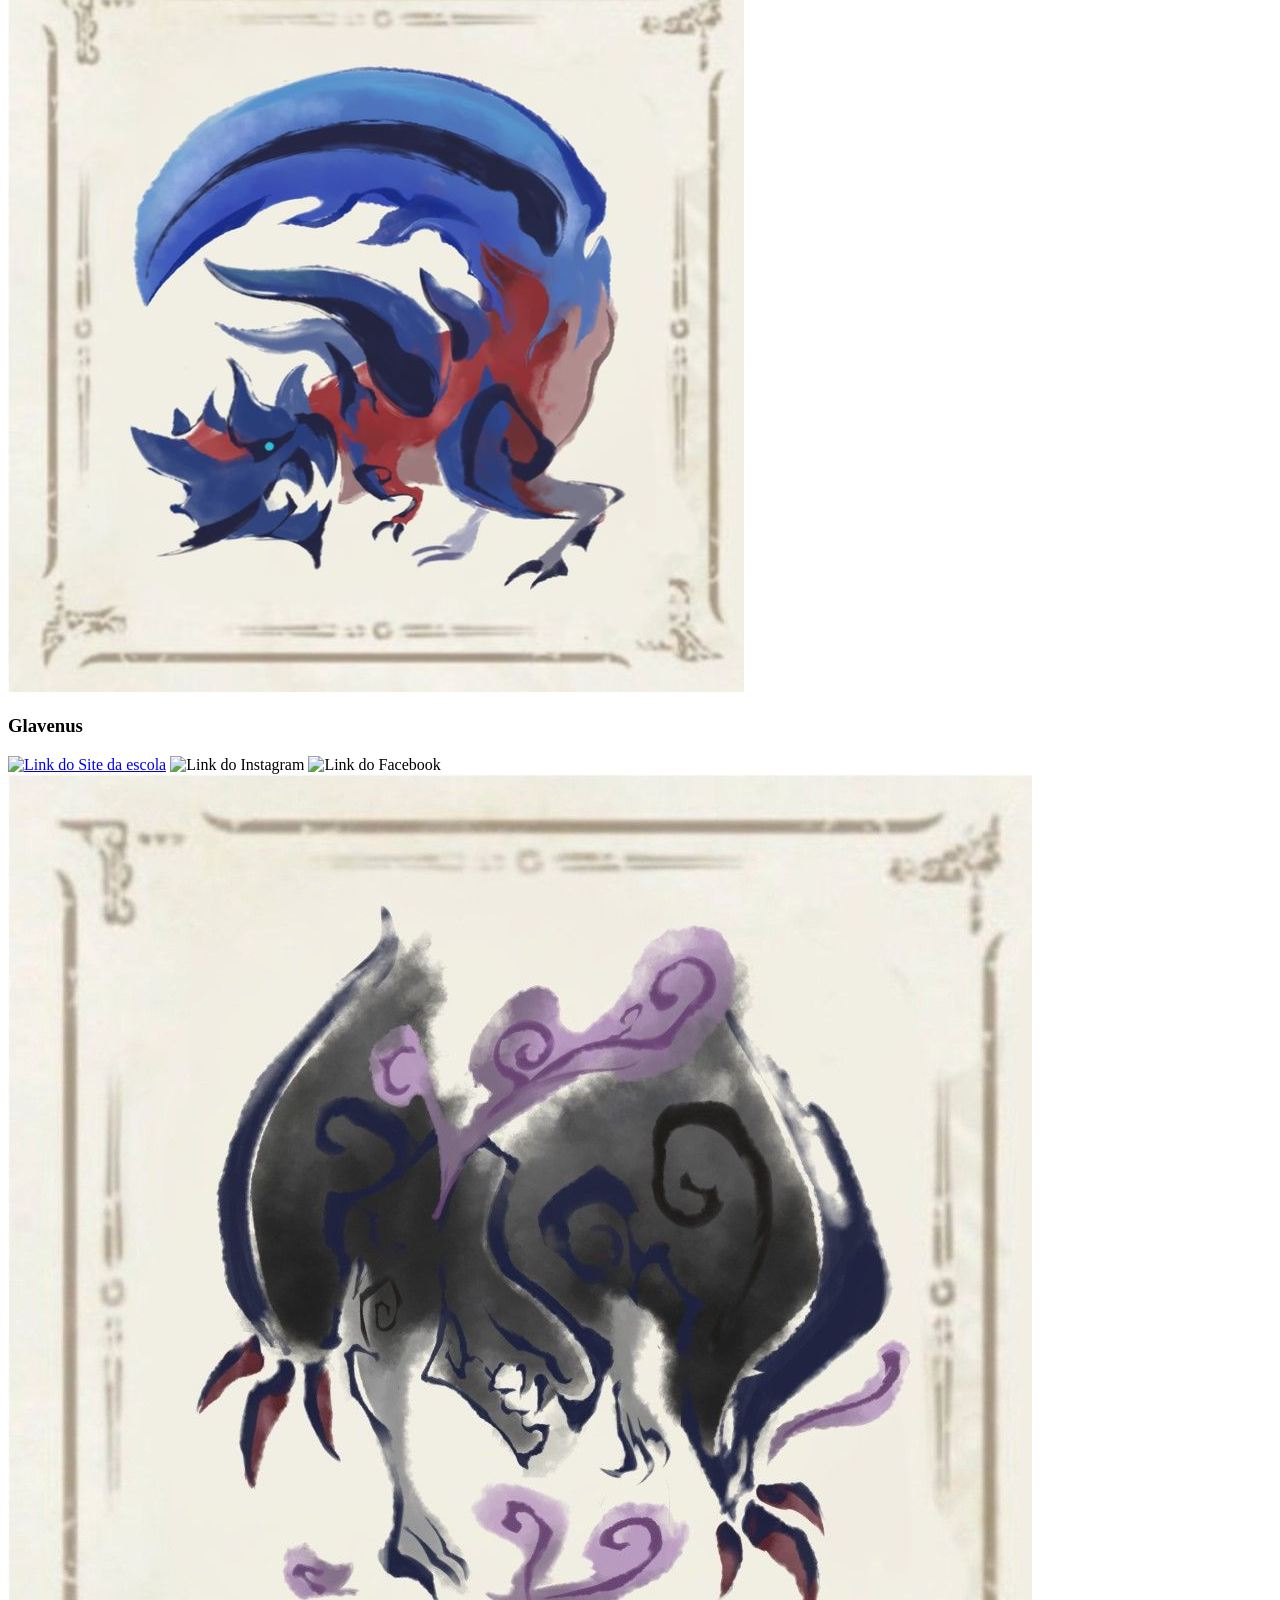
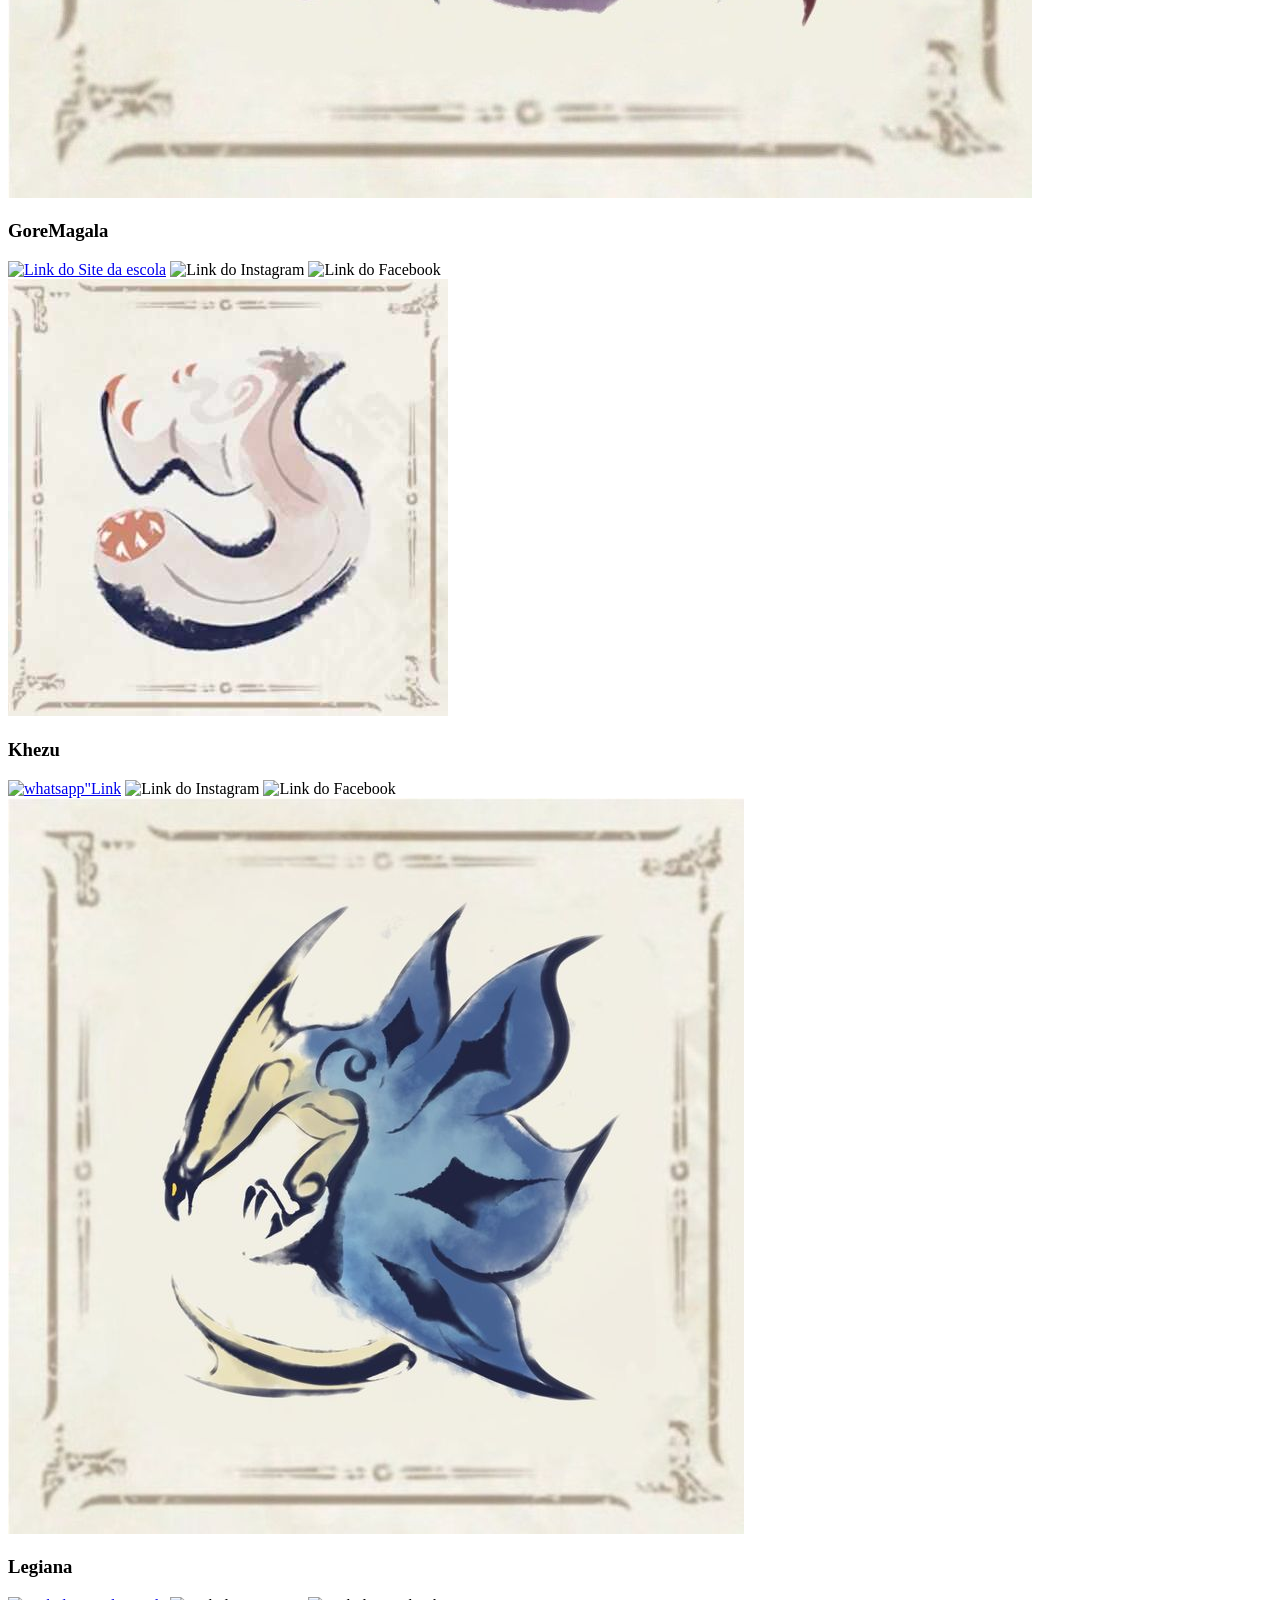
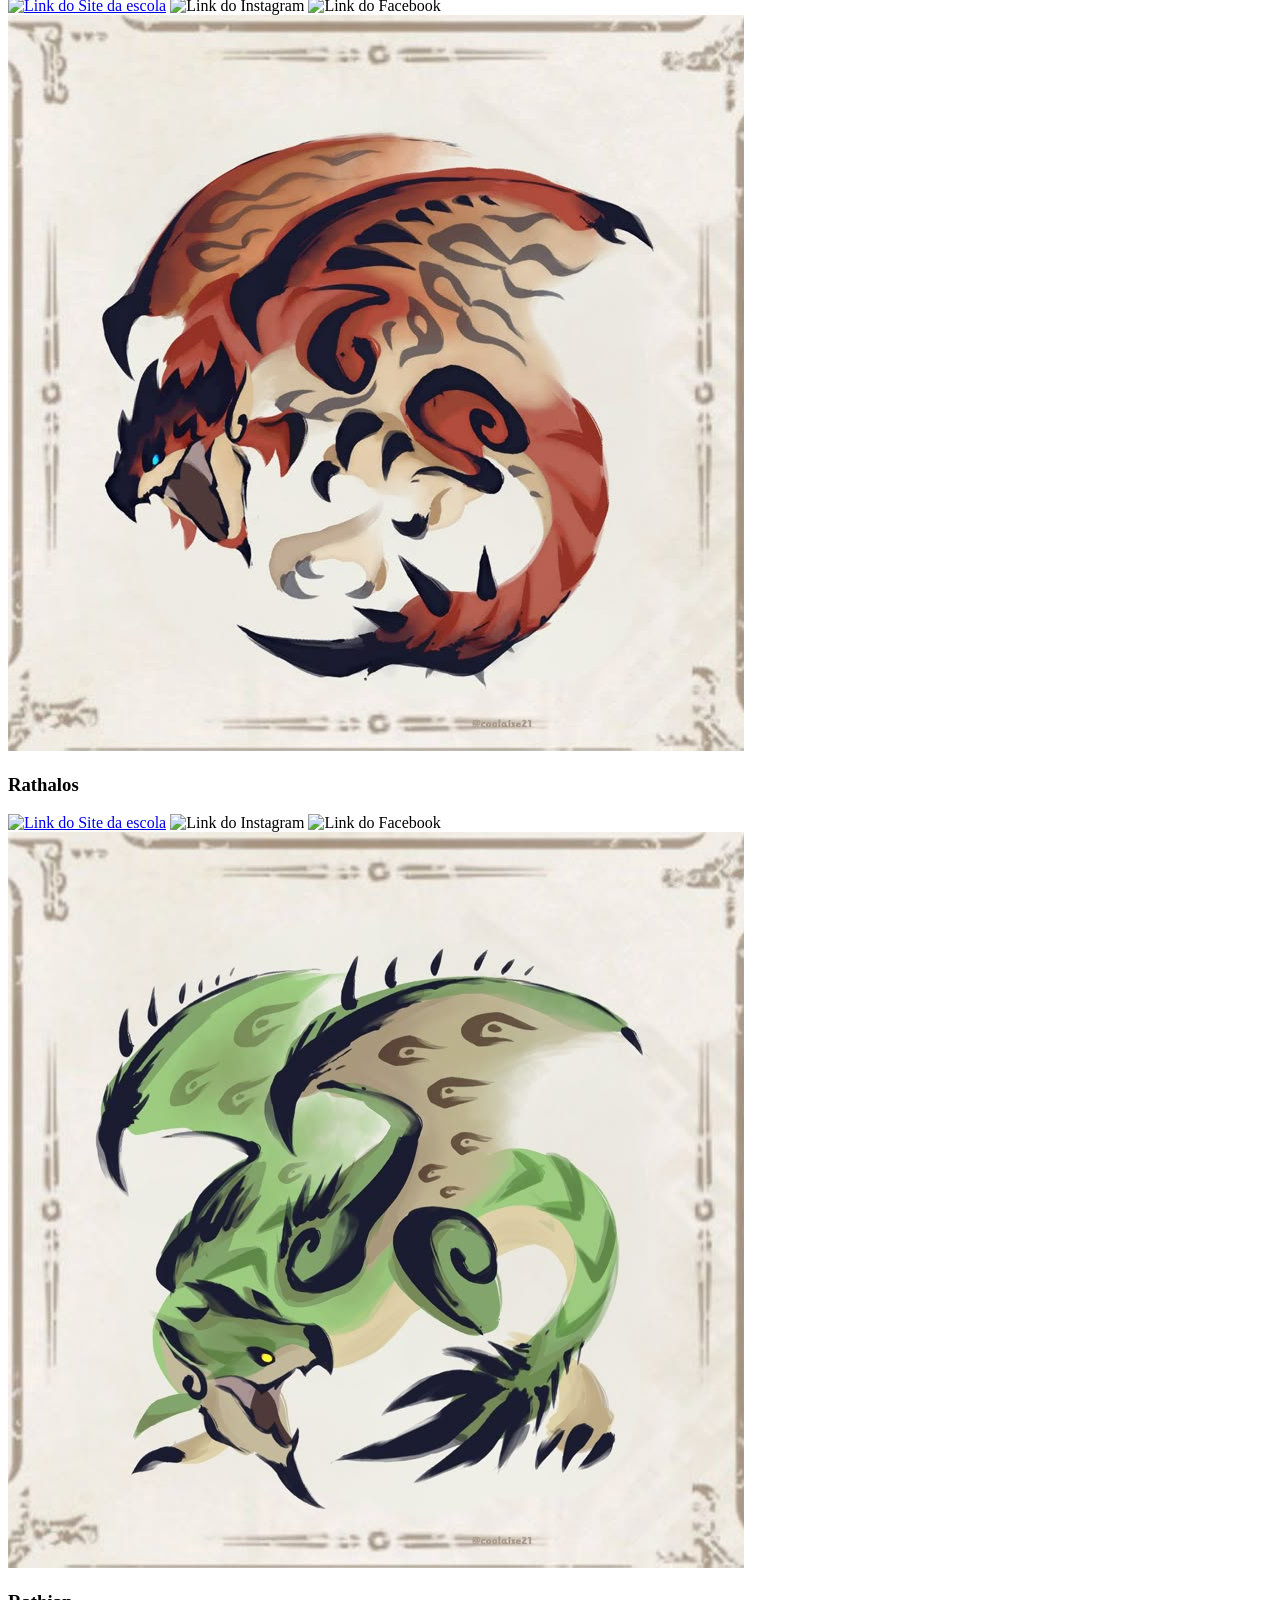
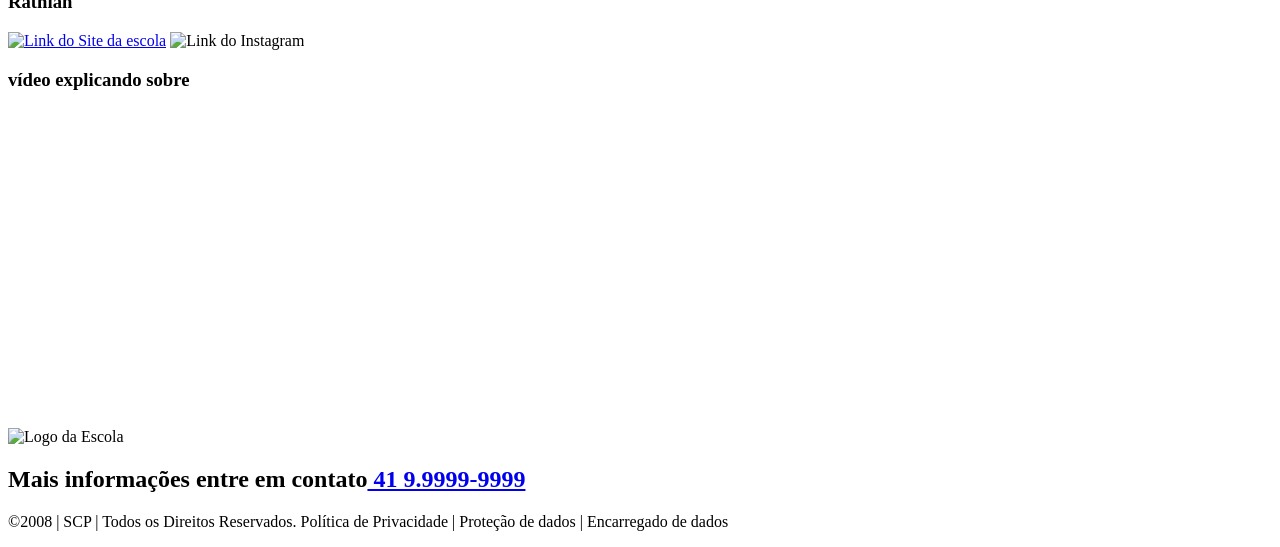
==== commit e9576cce: "Update index.html" ====
--- a/index.html
+++ b/index.html
@@ -1,13 +1,4 @@
-<!DOCTYPE html>
-<html lang="pt-br">
-<head>
-<meta charset="UTF-8">
-<meta name="viewport" content="width=device-width, initial-scale=1.0">
-<title> </title>
-<link rel="stylesheet" href="style.css">
-</head>
-<body>
-    <!DOCTYPE html>
+ <!DOCTYPE html>
 <html lang="pt-br">
 <head>
     <meta charset="UTF-8">
@@ -16,6 +7,14 @@
 
     <link rel="stylesheet" href="style.css">
 </head>
+<body>
+
+    <header class="cabeçalho-itens">
+        <nav class="navbar">
+        <div class="logo">Teste</div>
+        <ul class="nav-links">
+            <li><a href="jogo.html">jogo</li>
+        </ul>
 
 </html>
     <!--header é a parte do cabeçalho do site, é o topo da página-->
@@ -254,4 +253,4 @@
  <!DOCTYPE html>
 <html>
 <head>
-    <title>Page Title</title>+    <title>Page Title</title>
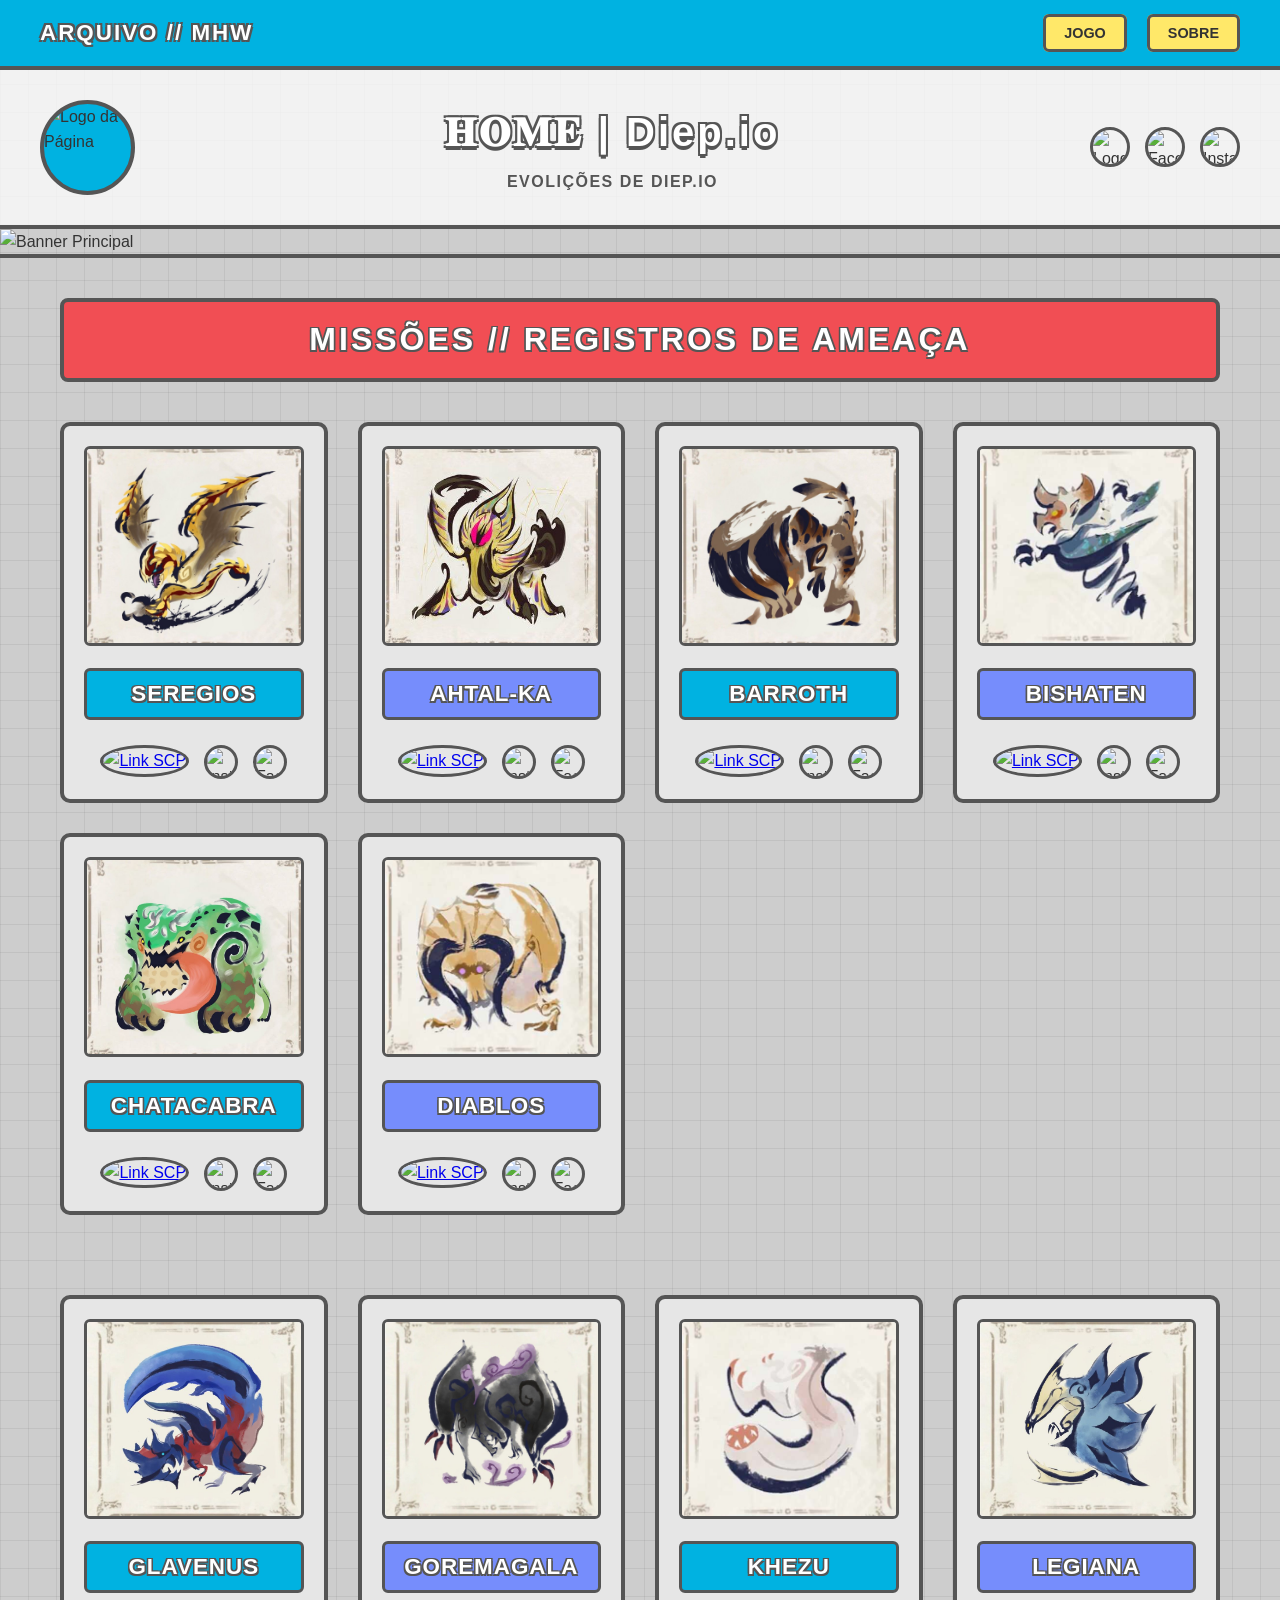
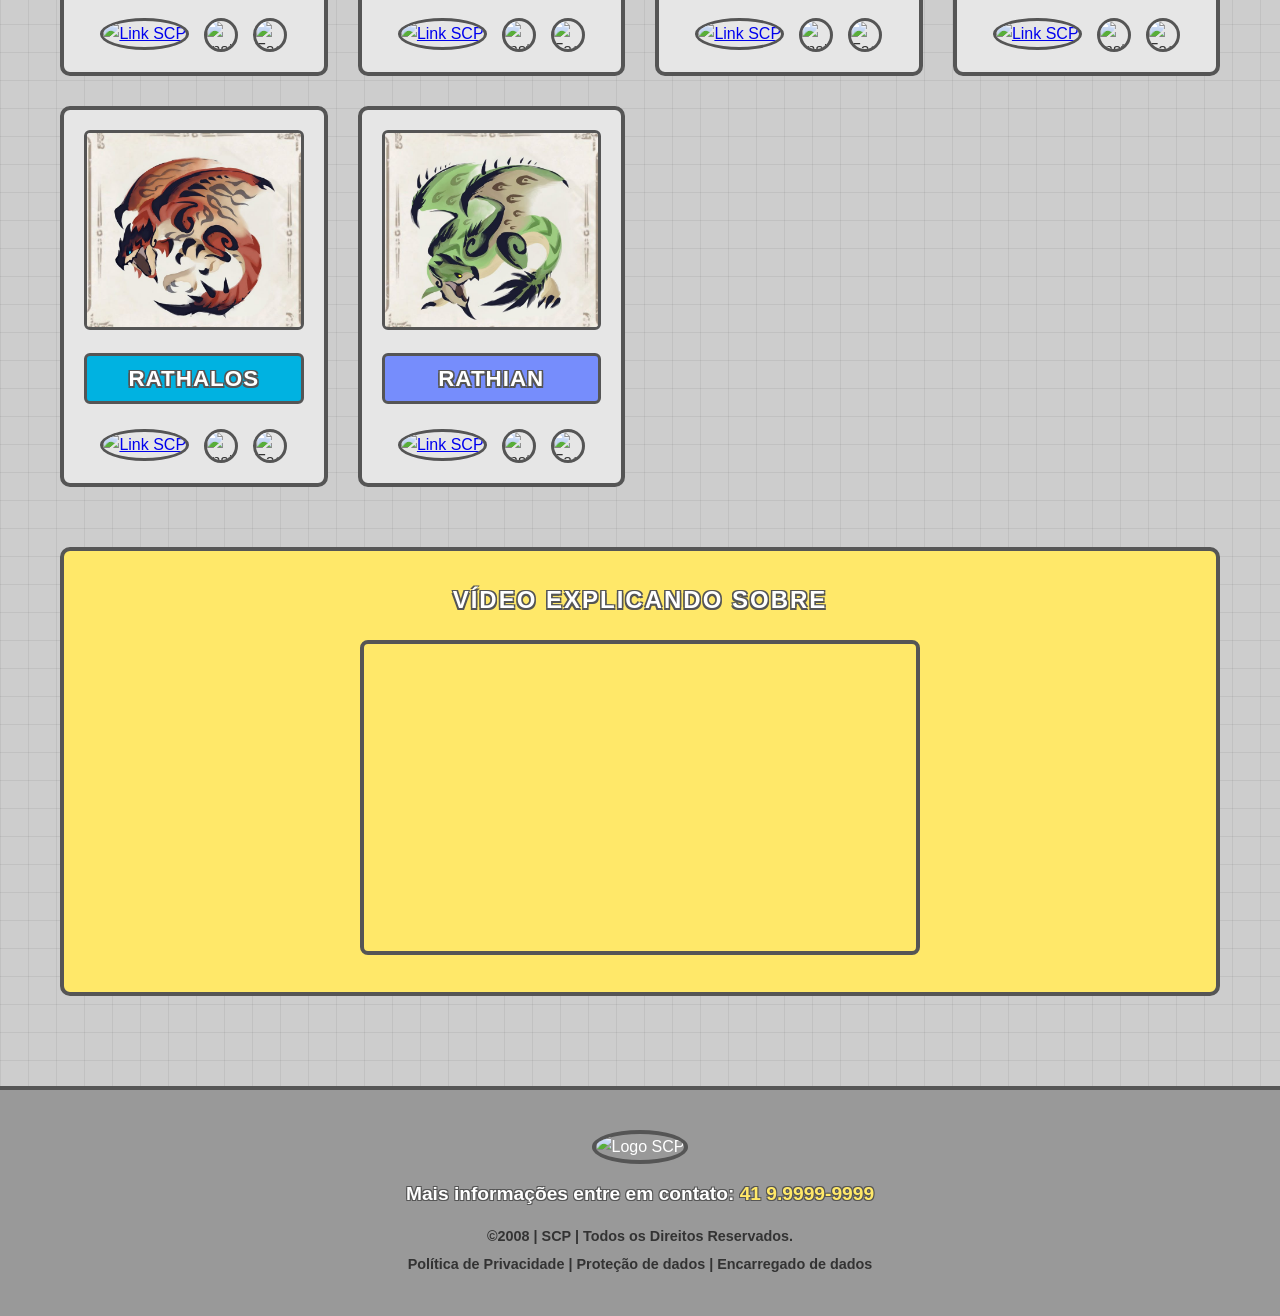
==== commit ac4dc06f: "1" ====
--- a/index.html
+++ b/index.html
@@ -1,256 +1,212 @@
- <!DOCTYPE html>
-<html lang="pt-br">
-<head>
-    <meta charset="UTF-8">
-    <meta name="viewport" content="width=device-width, initial-scale=1.0">
-    <title>Meu Site</title>
-
-    <link rel="stylesheet" href="style.css">
-</head>
-<body>
-
-    <header class="cabeçalho-itens">
-        <nav class="navbar">
-        <div class="logo">Teste</div>
-        <ul class="nav-links">
-            <li><a href="jogo.html">jogo</li>
-        </ul>
-
-</html>
-    <!--header é a parte do cabeçalho do site, é o topo da página-->
-<header class="cabecalho-itens">
-<img class="cabecalho_imagem" src="scp.jpeg" alt="Logo da
-Página">
-
-<h1 class="titulo_site">𝐇𝐎𝐌𝐄 | MHW</h1>
-<p class="texto">Historia de MHW</p>
-<div class="sociais">
-<img class="sociais" src="whatsapp.jpeg" alt="Logo do Whats da
-Escola">
-<img class="sociais" src="facebook.jpeg" alt="Facebook da
-Escola">
-<img class="sociais" src="instagram.jpeg" alt="instagram da
-Escola">
-</div>
-</header>
-<!--Seção banner 1 é a parte do paragrafo 1 da página-->
-<section class="banner1">
-<img class="escola.image" src="pr.jpeg" alt="Banner da Escola">
-</section>
-<!--Seção estudantes é a parte do paragrafo 2 da página -- "Meninos"-->
-<!--altere em "src="estudante_menino_1.png" para src"nome da imagem do menino em
-todos abaixo-->
-<h1 class="estudante_titulo">Missoes</h1>
-<p> </p>
-<div class="estudantes_todos">
-<div class="estudante-div">
-<img class="estudante-imagem" src="seregios.jpeg" alt="Foto da
-turma do 1CDS do ano de 2026">
-<h3 class="estudante-nome">Seregios</h3>
-<a href="http://scp-pt-br.wikidot.com/scp-682"target="_blank">
-<p> </p>
-<img class="estudante-icone" src="scp.jpeg" alt="Link do Site da
-escola"></a>
-<img class="estudante-icone" src="instagram.jpeg" alt="Link do
-Instagram">
-<img class="estudante-icone" src="facebook.jpeg" alt="Link do Facebook">
-</div>
-
-
-<div class="estudante-div">
-<img class="estudante-imagem" src="Ahtal-Ka.jpeg" alt="Foto da
-turma do 1CDS do ano de 2026">
-<h3 class="estudante-nome">Ahtal-Ka</h3>
-<a href="http://scp-pt-br.wikidot.com/scp-049"target="_blank">
-<p> </p>
-<img class="estudante-icone" src="scp.jpeg" alt="Link do
-Site da escola"></a>
-<img class="estudante-icone" src="instagram.jpeg" alt="Link do
-Instagram">
-<img class="estudante-icone" src="facebook.jpeg" alt="Link do
-Facebook">
-</div>
-
-<div class="estudante-div">
-<img class="estudante-imagem" src="barroth.jpeg" alt="Foto da
-turma do 1CDS do ano de 2026">
-<h3 class="estudante-nome">Barroth</h3>
-<a href="http://scp-pt-br.wikidot.com/scp-1471"target="_blank">
-<p> </p>
-<img class="estudante-icone" src="scp.jpeg" alt="Link do
-Site da escola"></a>
-<img class="estudante-icone" src="instagram.jpeg" alt="Link do
-Instagram">
-<img class="estudante-icone" src="facebook.jpeg" alt="Link do
-Facebook">
-</div>
-
-<div class="estudante-div">
-<img class="estudante-imagem" src="bishaten.jpeg" alt="Foto da
-turma do 1CDS do ano de 2026">
-<h3 class="estudante-nome">Bishaten</h3>
-<a href="http://scp-pt-br.wikidot.com/scp-096"target="_blank">
-<p> </p>
-<img class="estudante-icone" src="scp.jpeg" alt="Link do
-Site da escola"></a>
-<img class="estudante-icone" src="instagram.jpeg" alt="Link do
-Instagram">
-<img class="estudante-icone" src="facebook.jpeg" alt="Link do
-Facebook">
-</div>
-
-<div class="estudante-div">
-<img class="estudante-imagem" src="chatacabra.jpeg" alt="Foto da
-turma do 1CDS do ano de 2026">
-<h3 class="estudante-nome">ChataCabra</h3>
-<a href="http://scp-pt-br.wikidot.com/scp-035"target="_blank">
-<p> </p>
-<img class="estudante-icone" src="scp.jpeg" alt="Link do
-Site da escola"></a>
-<img class="estudante-icone" src="instagram.jpeg" alt="Link do
-Instagram">
-<img class="estudante-icone" src="facebook.jpeg" alt="Link do
-Facebook">
-</div>
-
-<div class="estudante-div">
-<img class="estudante-imagem" src="diablos.jpeg" alt="Foto da
-turma do 1CDS do ano de 2026">
-<h3 class="estudante-nome">Diablos</h3>
-<a href="http://scp-pt-br.wikidot.com/scp-173"target="_blank">
-<p> </p>
-<img class="estudante-icone" src="scp.jpeg" alt="Link do
-Site da escola"></a>
-<img class="estudante-icone" src="instagram.jpeg" alt="Link do
-Instagram">
-<img class="estudante-icone" src="facebook.jpeg" alt="Link do
-Facebook">
-</div>
-
-</div>
-</section>
-
-<!--Seção estudantes é a parte do paragrafo 3 da página -- "Meninas"-->
-<!--altere em "src="estudante_menina_1.png" para src"nome da imagem do menina em
-todas abaixo-->
-<!--altere em "src="site_school.png" para src"nome da logo em todos abaixo-->
-<section class="estudante">
-<div class="estudantes_todos">
-<div class="estudante-div">
-<img class="estudante-imagem" src="glavenus.jpeg" alt="Foto da
-turma do 1CDS do ano de 2023">
-<h3 class="estudante-nome">Glavenus</h3>
-<a href="http://scp-pt-br.wikidot.com/"target="_blank">
-<p> </p>
-<img class="estudante-icone" src="scp.jpeg" alt="Link do Site da
-escola"></a>
-<img class="estudante-icone" src="instagram.jpeg" alt="Link do Instagram">
-<img class="estudante-icone" src="facebook.jpeg" alt="Link do Facebook">
-</div>
-
-
-<div class="estudante-div">
-<img class="estudante-imagem" src="gore.magala.jpeg" alt="Foto da
-turma do 1CDS do ano de 2023">
-<h3 class="estudante-nome">GoreMagala</h3>
-<a href="http://scp-pt-br.wikidot.com/scp-999"target="_blank">
-<p> </p>
-<img class="estudante-icone" src="scp.jpeg" alt="Link do Site da
-escola"></a>
-<img class="estudante-icone" src="instagram.jpeg" alt="Link do Instagram">
-<img class="estudante-icone" src="facebook.jpeg" alt="Link do Facebook">
-</div>
-
-
-<div class="estudante-div">
-<img class="estudante-imagem" src="khezu.jpeg" alt="Foto da
-turma do 1CDS do ano de 2023">
-<h3 class="estudante-nome">Khezu</h3>
-<a href="http://scp-pt-br.wikidot.com/scp-053"target="_blank">
-<p> </p>
-<img class="estudante-icone" src="scp.jpeg" alt=whatsapp"Link do Site da
-escola"></a>
-<img class="estudante-icone" src="instagram.jpeg" alt="Link do Instagram">
-<img class="estudante-icone" src="facebook.jpeg" alt="Link do Facebook">
-</div>
-
-
-<div class="estudante-div">
-<img class="estudante-imagem" src="legiana.jpeg" alt="Foto da
-turma do 1CDS do ano de 2023">
-<h3 class="estudante-nome">Legiana</h3>
-<a href="http://scp-pt-br.wikidot.com/scp-529"target="_blank">
-<p> </p>
-<img class="estudante-icone" src="scp.jpeg" alt="Link do Site da
-escola"></a>
-<img class="estudante-icone" src="instagram.jpeg" alt="Link do Instagram">
-<img class="estudante-icone" src="facebook.jpeg" alt="Link do Facebook">
-</div>
-
-
-<div class="estudante-div">
-<img class="estudante-imagem" src="rathalos.jpeg" alt="Foto da
-turma do 1CDS do ano de 2023">
-<h3 class="estudante-nome">Rathalos</h3>
-<a href="http://scp-pt-br.wikidot.com/scp-131"target="_blank">
-<p> </p>
-<img class="estudante-icone" src="scp.jpeg" alt="Link do Site da
-escola"></a>
-<img class="estudante-icone" src="instagram.jpeg" alt="Link do Instagram">
-<img class="estudante-icone" src="facebook.jpeg" alt="Link do Facebook">
-</div>
-
-<div class="estudante-div">
-<img class="estudante-imagem" src="rathian.jpeg" alt="Foto da turma do
-1CDS do ano de 2023">
-<h3 class="estudante-nome">Rathian</h3>
-<a href="http://scp-pt-br.wikidot.com/scp-2295">
-<p> </p>
-<img class="estudante-icone" src="scp.jpeg" alt="Link do Site
-da escola"></a>
-<img class="estudante-icone" src="instagram.jpeg" alt="Link do
-Instagram"> 
-<!--altere em "src="site_school.png" para src"nome da logo em todos abaixo-->
-<!--para aumentar os alunos copie a div no edidor que corresponda desde a foto
-até os icones abaixo - dúvidas chame o professor-->
-<section class="estudante">
-
-    </div>
-    
-<div class="container-video">
-    <h3 class="titulo-video">vídeo explicando sobre</h3>
-
-
-    <iframe width="560" height="315" src="https://www.youtube.com/embed/t-gZtyd3RgI?si=7ZuVuezR8tr5r6yv" title="YouTube video player" frameborder="0" allow="accelerometer; autoplay; clipboard-write; encrypted-media; gyroscope; picture-in-picture; web-share" referrerpolicy="strict-origin-when-cross-origin" allowfullscreen></iframe>
-</div>
-
-</section>
-<!--Seção rodapé é a parte final da paragrafo 3 da página-->
-<footer class="escola">
-<img class="logo_rodape" src="scp.jpeg" alt="Logo da Escola">
-<h2 class="escola-título">Mais informações entre em contato<a class="link"
-
-    
-href="https://wa.me/5541999999999"> 41 9.9999-9999 </a></h2>
-<p></p>
-<p>©2008 | SCP | Todos os Direitos Reservados.
-Política de Privacidade | Proteção de dados | Encarregado de dados</p>
-<p> </p>
-</footer>
-</body>
-</html>
 <!DOCTYPE html>
 <html lang="pt-br">
 <head>
     <meta charset="UTF-8">
     <meta name="viewport" content="width=device-width, initial-scale=1.0">
-    <title>Página pessoal | Biologia</title>
+    <title>HOME | MHW - Arquivos Confidenciais</title>
     <link rel="stylesheet" href="style.css">
 </head>
 <body>
-</div>
-
- <!DOCTYPE html>
-<html>
-<head>
-    <title>Page Title</title>
+
+    <!-- Barra de navegação superior -->
+    <nav class="navbar">
+        <div class="logo">ARQUIVO // MHW</div>
+        <ul class="nav-links">
+            <li><a href="jogo.html">Jogo</a></li>
+            <li><a href="sobre.html">Sobre</a></li>
+        </ul>
+    </nav>
+
+    <!-- Cabeçalho principal -->
+    <header class="cabecalho-itens">
+        <img class="cabecalho_imagem" src="scp.jpeg" alt="Logo da Página">
+        <div class="cabecalho-textos">
+            <h1 class="titulo_site">𝐇𝐎𝐌𝐄 | Diep.io</h1>
+            <p class="texto">Evolições de Diep.io</p>
+        </div>
+        <div class="sociais">
+            <img class="sociais-icone" src="whatsapp.jpeg" alt="Logo do Whats">
+            <img class="sociais-icone" src="facebook.jpeg" alt="Facebook">
+            <img class="sociais-icone" src="instagram.jpeg" alt="Instagram">
+        </div>
+    </header>
+
+    <!-- Seção Banner -->
+    <section class="banner1">
+        <img class="escola-image" src="pr.jpeg" alt="Banner Principal">
+    </section>
+
+    <!-- Seção Missões - Parte 1 -->
+    <section class="estudante">
+        <h2 class="estudante_titulo">Missões // Registros de Ameaça</h2>
+        
+        <div class="estudantes_todos">
+            <div class="estudante-div">
+                <img class="estudante-imagem" src="seregios.jpeg" alt="Seregios">
+                <h3 class="estudante-nome">Seregios</h3>
+                <div class="icones-card">
+                    <a href="http://scp-pt-br.wikidot.com/scp-682" target="_blank">
+                        <img class="estudante-icone" src="scp.jpeg" alt="Link SCP">
+                    </a>
+                    <img class="estudante-icone" src="instagram.jpeg" alt="Instagram">
+                    <img class="estudante-icone" src="facebook.jpeg" alt="Facebook">
+                </div>
+            </div>
+
+            <div class="estudante-div">
+                <img class="estudante-imagem" src="Ahtal-Ka.jpeg" alt="Ahtal-Ka">
+                <h3 class="estudante-nome">Ahtal-Ka</h3>
+                <div class="icones-card">
+                    <a href="http://scp-pt-br.wikidot.com/scp-049" target="_blank">
+                        <img class="estudante-icone" src="scp.jpeg" alt="Link SCP">
+                    </a>
+                    <img class="estudante-icone" src="instagram.jpeg" alt="Instagram">
+                    <img class="estudante-icone" src="facebook.jpeg" alt="Facebook">
+                </div>
+            </div>
+
+            <div class="estudante-div">
+                <img class="estudante-imagem" src="barroth.jpeg" alt="Barroth">
+                <h3 class="estudante-nome">Barroth</h3>
+                <div class="icones-card">
+                    <a href="http://scp-pt-br.wikidot.com/scp-1471" target="_blank">
+                        <img class="estudante-icone" src="scp.jpeg" alt="Link SCP">
+                    </a>
+                    <img class="estudante-icone" src="instagram.jpeg" alt="Instagram">
+                    <img class="estudante-icone" src="facebook.jpeg" alt="Facebook">
+                </div>
+            </div>
+
+            <div class="estudante-div">
+                <img class="estudante-imagem" src="bishaten.jpeg" alt="Bishaten">
+                <h3 class="estudante-nome">Bishaten</h3>
+                <div class="icones-card">
+                    <a href="http://scp-pt-br.wikidot.com/scp-096" target="_blank">
+                        <img class="estudante-icone" src="scp.jpeg" alt="Link SCP">
+                    </a>
+                    <img class="estudante-icone" src="instagram.jpeg" alt="Instagram">
+                    <img class="estudante-icone" src="facebook.jpeg" alt="Facebook">
+                </div>
+            </div>
+
+            <div class="estudante-div">
+                <img class="estudante-imagem" src="chatacabra.jpeg" alt="ChataCabra">
+                <h3 class="estudante-nome">ChataCabra</h3>
+                <div class="icones-card">
+                    <a href="http://scp-pt-br.wikidot.com/scp-035" target="_blank">
+                        <img class="estudante-icone" src="scp.jpeg" alt="Link SCP">
+                    </a>
+                    <img class="estudante-icone" src="instagram.jpeg" alt="Instagram">
+                    <img class="estudante-icone" src="facebook.jpeg" alt="Facebook">
+                </div>
+            </div>
+
+            <div class="estudante-div">
+                <img class="estudante-imagem" src="diablos.jpeg" alt="Diablos">
+                <h3 class="estudante-nome">Diablos</h3>
+                <div class="icones-card">
+                    <a href="http://scp-pt-br.wikidot.com/scp-173" target="_blank">
+                        <img class="estudante-icone" src="scp.jpeg" alt="Link SCP">
+                    </a>
+                    <img class="estudante-icone" src="instagram.jpeg" alt="Instagram">
+                    <img class="estudante-icone" src="facebook.jpeg" alt="Facebook">
+                </div>
+            </div>
+        </div>
+    </section>
+
+    <!-- Seção Missões - Parte 2 -->
+    <section class="estudante">
+        <div class="estudantes_todos">
+            <div class="estudante-div">
+                <img class="estudante-imagem" src="glavenus.jpeg" alt="Glavenus">
+                <h3 class="estudante-nome">Glavenus</h3>
+                <div class="icones-card">
+                    <a href="http://scp-pt-br.wikidot.com/" target="_blank">
+                        <img class="estudante-icone" src="scp.jpeg" alt="Link SCP">
+                    </a>
+                    <img class="estudante-icone" src="instagram.jpeg" alt="Instagram">
+                    <img class="estudante-icone" src="facebook.jpeg" alt="Facebook">
+                </div>
+            </div>
+
+            <div class="estudante-div">
+                <img class="estudante-imagem" src="gore.magala.jpeg" alt="GoreMagala">
+                <h3 class="estudante-nome">GoreMagala</h3>
+                <div class="icones-card">
+                    <a href="http://scp-pt-br.wikidot.com/scp-999" target="_blank">
+                        <img class="estudante-icone" src="scp.jpeg" alt="Link SCP">
+                    </a>
+                    <img class="estudante-icone" src="instagram.jpeg" alt="Instagram">
+                    <img class="estudante-icone" src="facebook.jpeg" alt="Facebook">
+                </div>
+            </div>
+
+            <div class="estudante-div">
+                <img class="estudante-imagem" src="khezu.jpeg" alt="Khezu">
+                <h3 class="estudante-nome">Khezu</h3>
+                <div class="icones-card">
+                    <a href="http://scp-pt-br.wikidot.com/scp-053" target="_blank">
+                        <img class="estudante-icone" src="scp.jpeg" alt="Link SCP">
+                    </a>
+                    <img class="estudante-icone" src="instagram.jpeg" alt="Instagram">
+                    <img class="estudante-icone" src="facebook.jpeg" alt="Facebook">
+                </div>
+            </div>
+
+            <div class="estudante-div">
+                <img class="estudante-imagem" src="legiana.jpeg" alt="Legiana">
+                <h3 class="estudante-nome">Legiana</h3>
+                <div class="icones-card">
+                    <a href="http://scp-pt-br.wikidot.com/scp-529" target="_blank">
+                        <img class="estudante-icone" src="scp.jpeg" alt="Link SCP">
+                    </a>
+                    <img class="estudante-icone" src="instagram.jpeg" alt="Instagram">
+                    <img class="estudante-icone" src="facebook.jpeg" alt="Facebook">
+                </div>
+            </div>
+
+            <div class="estudante-div">
+                <img class="estudante-imagem" src="rathalos.jpeg" alt="Rathalos">
+                <h3 class="estudante-nome">Rathalos</h3>
+                <div class="icones-card">
+                    <a href="http://scp-pt-br.wikidot.com/scp-131" target="_blank">
+                        <img class="estudante-icone" src="scp.jpeg" alt="Link SCP">
+                    </a>
+                    <img class="estudante-icone" src="instagram.jpeg" alt="Instagram">
+                    <img class="estudante-icone" src="facebook.jpeg" alt="Facebook">
+                </div>
+            </div>
+
+            <div class="estudante-div">
+                <img class="estudante-imagem" src="rathian.jpeg" alt="Rathian">
+                <h3 class="estudante-nome">Rathian</h3>
+                <div class="icones-card">
+                    <a href="http://scp-pt-br.wikidot.com/scp-2295" target="_blank">
+                        <img class="estudante-icone" src="scp.jpeg" alt="Link SCP">
+                    </a>
+                    <img class="estudante-icone" src="instagram.jpeg" alt="Instagram">
+                    <img class="estudante-icone" src="facebook.jpeg" alt="Facebook">
+                </div>
+            </div>
+        </div>
+
+        <!-- Vídeo -->
+        <div class="container-video">
+            <h3 class="titulo-video">Vídeo Explicando Sobre</h3>
+            <iframe width="560" height="315" src="https://www.youtube.com/embed/t-gZtyd3RgI?si=7ZuVuezR8tr5r6yv" title="YouTube video player" frameborder="0" allow="accelerometer; autoplay; clipboard-write; encrypted-media; gyroscope; picture-in-picture; web-share" referrerpolicy="strict-origin-when-cross-origin" allowfullscreen></iframe>
+        </div>
+    </section>
+
+    <!-- Rodapé -->
+    <footer class="escola">
+        <img class="logo_rodape" src="scp.jpeg" alt="Logo SCP">
+        <h2 class="escola-titulo">Mais informações entre em contato: 
+            <a class="link" href="https://wa.me/5541999999999" target="_blank">41 9.9999-9999</a>
+        </h2>
+        <p class="copyright">©2008 | SCP | Todos os Direitos Reservados.</p>
+        <p class="politicas">Política de Privacidade | Proteção de dados | Encarregado de dados</p>
+    </footer>
+
+</body>
+</html>
--- a/style.css
+++ b/style.css
@@ -0,0 +1,323 @@
+/* Reset básico e fontes estilo arcade/geométrico */
+* {
+    margin: 0;
+    padding: 0;
+    box-sizing: border-box;
+    font-family: 'Ubuntu', 'Segoe UI', Tahoma, Geneva, Verdana, sans-serif;
+}
+
+/* Fundo quadriculado clássico do mapa do Diep.io */
+body {
+    background-color: #cdcdcd;
+    background-image: 
+        linear-gradient(to right, rgba(0, 0, 0, 0.06) 1px, transparent 1px),
+        linear-gradient(to bottom, rgba(0, 0, 0, 0.06) 1px, transparent 1px);
+    background-size: 28px 28px;
+    color: #333333;
+    line-height: 1.6;
+}
+
+/* Barra de Navegação Superior */
+.navbar {
+    background-color: #00b2e1; /* Azul tanque aliado */
+    border-bottom: 4px solid #555555;
+    padding: 15px 40px;
+    display: flex;
+    justify-content: space-between;
+    align-items: center;
+}
+
+.logo {
+    color: #ffffff;
+    font-weight: 900;
+    font-size: 1.4rem;
+    letter-spacing: 2px;
+    text-transform: uppercase;
+    /* Contorno preto clássico dos textos do Diep.io */
+    text-shadow: 
+        -2px -2px 0 #555555,  
+         2px -2px 0 #555555,
+        -2px  2px 0 #555555,
+         2px  2px 0 #555555;
+}
+
+.nav-links {
+    list-style: none;
+    display: flex;
+    gap: 20px;
+}
+
+.nav-links a {
+    background-color: #ffe869; /* Amarelo Quadrado XP */
+    color: #333333;
+    font-weight: 800;
+    text-decoration: none;
+    text-transform: uppercase;
+    font-size: 0.9rem;
+    padding: 8px 18px;
+    border-radius: 6px;
+    border: 3px solid #555555;
+    transition: transform 0.15s ease, background-color 0.15s ease;
+}
+
+.nav-links a:hover {
+    background-color: #ffeb85;
+    transform: scale(1.08);
+}
+
+/* Cabeçalho Principal */
+.cabecalho-itens {
+    background-color: rgba(255, 255, 255, 0.75);
+    padding: 30px 40px;
+    display: flex;
+    justify-content: space-between;
+    align-items: center;
+    flex-wrap: wrap;
+    border-bottom: 4px solid #555555;
+}
+
+/* Logo em formato de tanque redondo */
+.cabecalho_imagem {
+    width: 95px;
+    height: 95px;
+    border-radius: 50%;
+    object-fit: cover;
+    border: 4px solid #555555;
+    background-color: #00b2e1;
+}
+
+.cabecalho-textos {
+    text-align: center;
+}
+
+.titulo_site {
+    font-size: 2.5rem;
+    font-weight: 900;
+    color: #ffffff;
+    letter-spacing: 3px;
+    text-shadow: 
+        -2px -2px 0 #555555,  
+         2px -2px 0 #555555,
+        -2px  2px 0 #555555,
+         2px  2px 0 #555555,
+         0px  4px 0 #555555;
+}
+
+.texto {
+    color: #555555;
+    font-weight: 800;
+    font-size: 1rem;
+    margin-top: 5px;
+    letter-spacing: 1.5px;
+    text-transform: uppercase;
+}
+
+.sociais {
+    display: flex;
+    gap: 15px;
+}
+
+.sociais-icone {
+    width: 40px;
+    height: 40px;
+    border-radius: 50%;
+    object-fit: cover;
+    border: 3px solid #555555;
+    transition: transform 0.2s ease;
+    cursor: pointer;
+}
+
+.sociais-icone:hover {
+    transform: scale(1.15) rotate(8deg);
+}
+
+/* Seção Banner */
+.banner1 {
+    width: 100%;
+    max-height: 380px;
+    overflow: hidden;
+    border-bottom: 4px solid #555555;
+}
+
+.escola-image {
+    width: 100%;
+    height: 380px;
+    object-fit: cover;
+}
+
+/* Seção de Monstros / Missões */
+.estudante {
+    padding: 40px 20px;
+    max-width: 1200px;
+    margin: 0 auto;
+}
+
+.estudante_titulo {
+    text-align: center;
+    font-size: 2rem;
+    font-weight: 900;
+    color: #ffffff;
+    background-color: #f14e54; /* Vermelho tanque inimigo / Triângulo */
+    border: 4px solid #555555;
+    border-radius: 8px;
+    padding: 12px 25px;
+    text-transform: uppercase;
+    letter-spacing: 3px;
+    margin-bottom: 40px;
+    text-shadow: 
+        -1.5px -1.5px 0 #555555,  
+         1.5px -1.5px 0 #555555,
+        -1.5px  1.5px 0 #555555,
+         1.5px  1.5px 0 #555555;
+}
+
+/* Grade de Cards */
+.estudantes_todos {
+    display: grid;
+    grid-template-columns: repeat(auto-fit, minmax(260px, 1fr));
+    gap: 30px;
+}
+
+/* Card Individual (Estilo polígono / upgrade menu) */
+.estudante-div {
+    background-color: #e6e6e6;
+    border: 4px solid #555555;
+    border-radius: 10px;
+    padding: 20px;
+    text-align: center;
+    transition: transform 0.2s ease, background-color 0.2s ease;
+}
+
+.estudante-div:hover {
+    transform: translateY(-6px);
+    background-color: #ffffff;
+    border-color: #00b2e1;
+}
+
+.estudante-imagem {
+    width: 100%;
+    height: 200px;
+    object-fit: cover;
+    border-radius: 6px;
+    margin-bottom: 15px;
+    border: 3px solid #555555;
+}
+
+.estudante-nome {
+    font-size: 1.4rem;
+    font-weight: 900;
+    color: #ffffff;
+    background-color: #00b2e1;
+    border: 3px solid #555555;
+    border-radius: 6px;
+    padding: 5px 10px;
+    margin-bottom: 15px;
+    letter-spacing: 1px;
+    text-transform: uppercase;
+    text-shadow: 
+        -1.5px -1.5px 0 #555555,  
+         1.5px -1.5px 0 #555555,
+        -1.5px  1.5px 0 #555555,
+         1.5px  1.5px 0 #555555;
+}
+
+/* Alterna a cor do título dos cards pares para o roxo dos Pentágonos */
+.estudante-div:nth-child(even) .estudante-nome {
+    background-color: #768dfc;
+}
+
+.icones-card {
+    display: flex;
+    justify-content: center;
+    gap: 15px;
+    padding-top: 10px;
+}
+
+.estudante-icone {
+    width: 34px;
+    height: 34px;
+    border-radius: 50%;
+    object-fit: cover;
+    border: 3px solid #555555;
+    transition: transform 0.2s ease;
+}
+
+.estudante-icone:hover {
+    transform: scale(1.2);
+}
+
+/* Seção de Vídeo */
+.container-video {
+    margin-top: 60px;
+    text-align: center;
+    background-color: #ffe869; /* Amarelo Quadrado XP */
+    padding: 30px;
+    border-radius: 10px;
+    border: 4px solid #555555;
+}
+
+.titulo-video {
+    font-size: 1.5rem;
+    font-weight: 900;
+    color: #ffffff;
+    text-transform: uppercase;
+    letter-spacing: 2px;
+    margin-bottom: 20px;
+    text-shadow: 
+        -1.5px -1.5px 0 #555555,  
+         1.5px -1.5px 0 #555555,
+        -1.5px  1.5px 0 #555555,
+         1.5px  1.5px 0 #555555;
+}
+
+.container-video iframe {
+    max-width: 100%;
+    border-radius: 8px;
+    border: 4px solid #555555;
+}
+
+/* Rodapé */
+.escola {
+    background-color: #999999; /* Cor do cano dos tanques */
+    border-top: 4px solid #555555;
+    padding: 40px 20px;
+    text-align: center;
+    margin-top: 50px;
+    color: #ffffff;
+}
+
+.logo_rodape {
+    width: 75px;
+    height: 75px;
+    border-radius: 50%;
+    margin-bottom: 15px;
+    border: 4px solid #555555;
+}
+
+.escola-titulo {
+    font-size: 1.2rem;
+    font-weight: 800;
+    margin-bottom: 15px;
+    text-shadow: 
+        -1px -1px 0 #555555,  
+         1px -1px 0 #555555,
+        -1px  1px 0 #555555,
+         1px  1px 0 #555555;
+}
+
+.link {
+    color: #ffe869;
+    text-decoration: none;
+    font-weight: 900;
+}
+
+.link:hover {
+    text-decoration: underline;
+}
+
+.copyright, .politicas {
+    color: #333333;
+    font-weight: 700;
+    font-size: 0.9rem;
+    margin-top: 5px;
+}
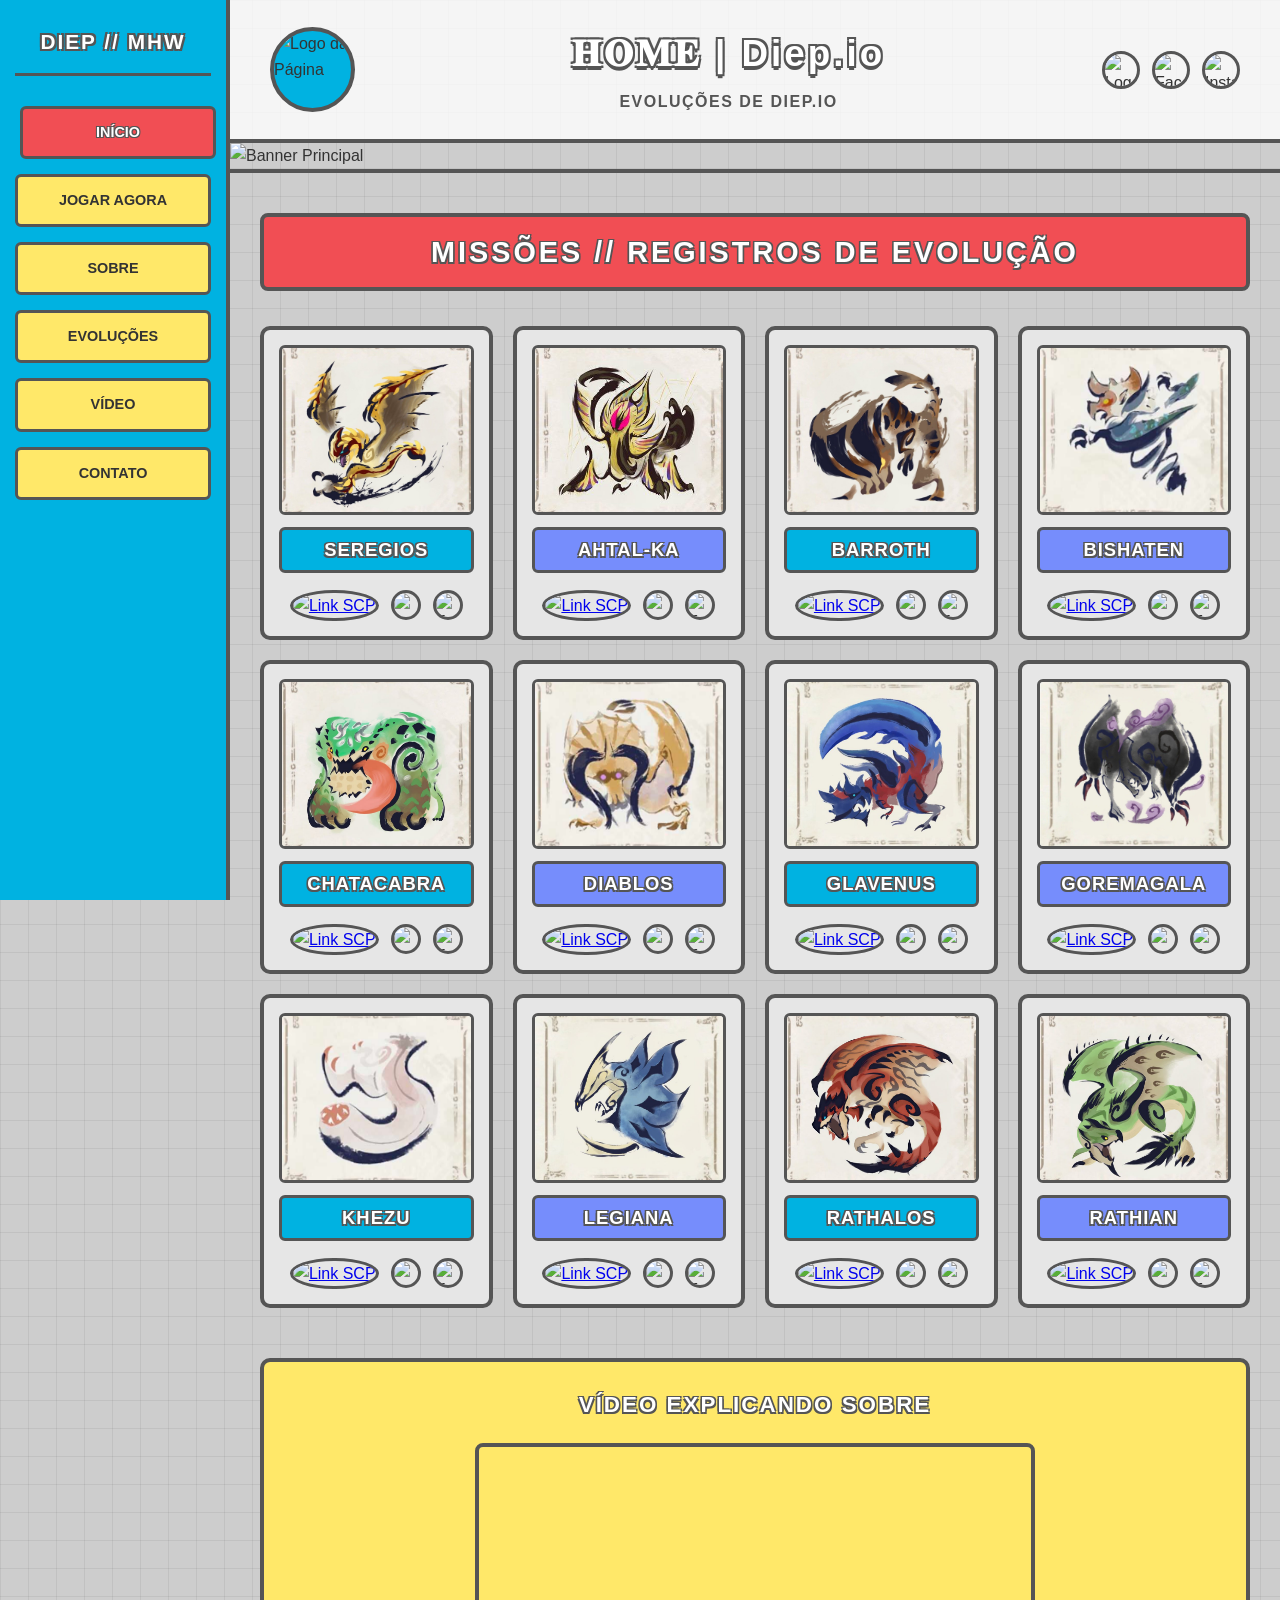
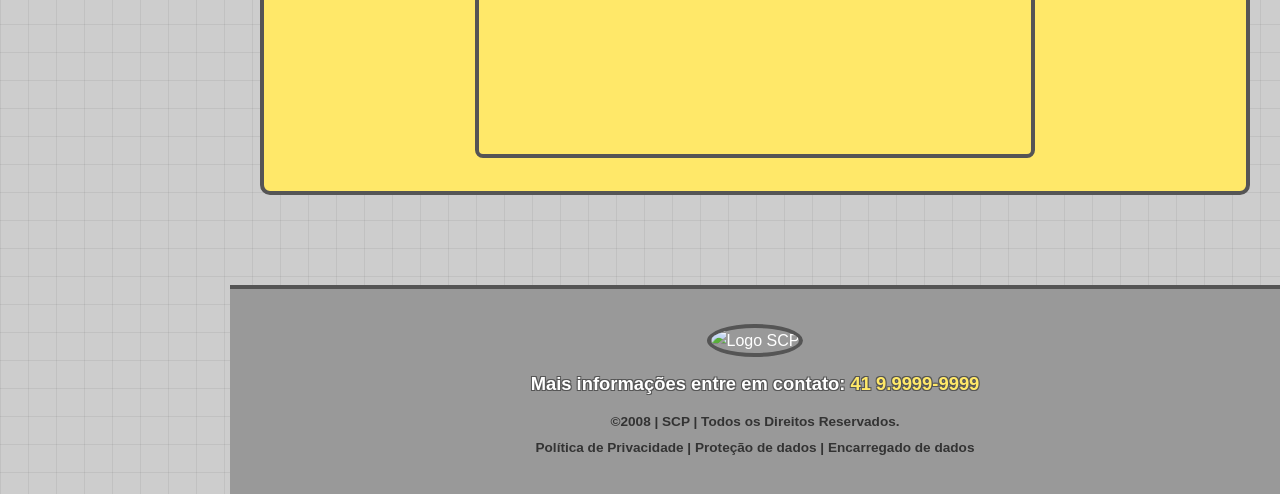
==== commit 5c0ef845: "2" ====
--- a/index.html
+++ b/index.html
@@ -3,210 +3,217 @@
 <head>
     <meta charset="UTF-8">
     <meta name="viewport" content="width=device-width, initial-scale=1.0">
-    <title>HOME | MHW - Arquivos Confidenciais</title>
+    <title>HOME | Diep.io - Arquivos</title>
     <link rel="stylesheet" href="style.css">
 </head>
 <body>
 
-    <!-- Barra de navegação superior -->
-    <nav class="navbar">
-        <div class="logo">ARQUIVO // MHW</div>
-        <ul class="nav-links">
-            <li><a href="jogo.html">Jogo</a></li>
-            <li><a href="sobre.html">Sobre</a></li>
-        </ul>
-    </nav>
-
-    <!-- Cabeçalho principal -->
-    <header class="cabecalho-itens">
-        <img class="cabecalho_imagem" src="scp.jpeg" alt="Logo da Página">
-        <div class="cabecalho-textos">
-            <h1 class="titulo_site">𝐇𝐎𝐌𝐄 | Diep.io</h1>
-            <p class="texto">Evolições de Diep.io</p>
+    <div class="layout-principal">
+        <!-- Menu Vertical Lateral -->
+        <aside class="sidebar">
+            <div class="logo">DIEP // MHW</div>
+            <ul class="nav-links-vertical">
+                <li><a href="index.html" class="ativo">Início</a></li>
+                <!-- Caminho corrigido apontando para dentro da pasta mygame -->
+                <li><a href="mygame/jogo.html">Jogar Agora</a></li>
+                <li><a href="sobre.html">Sobre</a></li>
+                <li><a href="#secao-missoes">Evoluções</a></li>
+                <li><a href="#secao-video">Vídeo</a></li>
+                <li><a href="#rodape">Contato</a></li>
+            </ul>
+        </aside>
+
+        <!-- Conteúdo Principal à Direita -->
+        <div class="conteudo-principal">
+            
+            <!-- Cabeçalho principal -->
+            <header class="cabecalho-itens">
+                <img class="cabecalho_imagem" src="scp.jpeg" alt="Logo da Página">
+                <div class="cabecalho-textos">
+                    <h1 class="titulo_site">𝐇𝐎𝐌𝐄 | Diep.io</h1>
+                    <p class="texto">Evoluções de Diep.io</p>
+                </div>
+                <div class="sociais">
+                    <img class="sociais-icone" src="whatsapp.jpeg" alt="Logo do Whats">
+                    <img class="sociais-icone" src="facebook.jpeg" alt="Facebook">
+                    <img class="sociais-icone" src="instagram.jpeg" alt="Instagram">
+                </div>
+            </header>
+
+            <!-- Seção Banner -->
+            <section class="banner1">
+                <img class="escola-image" src="pr.jpeg" alt="Banner Principal">
+            </section>
+
+            <!-- Seção Unificada (Grade 4x3) -->
+            <section class="estudante" id="secao-missoes">
+                <h2 class="estudante_titulo">Missões // Registros de Evolução</h2>
+                
+                <div class="estudantes_todos">
+                    <div class="estudante-div">
+                        <img class="estudante-imagem" src="seregios.jpeg" alt="Seregios">
+                        <h3 class="estudante-nome">Seregios</h3>
+                        <div class="icones-card">
+                            <a href="http://scp-pt-br.wikidot.com/scp-682" target="_blank">
+                                <img class="estudante-icone" src="scp.jpeg" alt="Link SCP">
+                            </a>
+                            <img class="estudante-icone" src="instagram.jpeg" alt="Instagram">
+                            <img class="estudante-icone" src="facebook.jpeg" alt="Facebook">
+                        </div>
+                    </div>
+
+                    <div class="estudante-div">
+                        <img class="estudante-imagem" src="Ahtal-Ka.jpeg" alt="Ahtal-Ka">
+                        <h3 class="estudante-nome">Ahtal-Ka</h3>
+                        <div class="icones-card">
+                            <a href="http://scp-pt-br.wikidot.com/scp-049" target="_blank">
+                                <img class="estudante-icone" src="scp.jpeg" alt="Link SCP">
+                            </a>
+                            <img class="estudante-icone" src="instagram.jpeg" alt="Instagram">
+                            <img class="estudante-icone" src="facebook.jpeg" alt="Facebook">
+                        </div>
+                    </div>
+
+                    <div class="estudante-div">
+                        <img class="estudante-imagem" src="barroth.jpeg" alt="Barroth">
+                        <h3 class="estudante-nome">Barroth</h3>
+                        <div class="icones-card">
+                            <a href="http://scp-pt-br.wikidot.com/scp-1471" target="_blank">
+                                <img class="estudante-icone" src="scp.jpeg" alt="Link SCP">
+                            </a>
+                            <img class="estudante-icone" src="instagram.jpeg" alt="Instagram">
+                            <img class="estudante-icone" src="facebook.jpeg" alt="Facebook">
+                        </div>
+                    </div>
+
+                    <div class="estudante-div">
+                        <img class="estudante-imagem" src="bishaten.jpeg" alt="Bishaten">
+                        <h3 class="estudante-nome">Bishaten</h3>
+                        <div class="icones-card">
+                            <a href="http://scp-pt-br.wikidot.com/scp-096" target="_blank">
+                                <img class="estudante-icone" src="scp.jpeg" alt="Link SCP">
+                            </a>
+                            <img class="estudante-icone" src="instagram.jpeg" alt="Instagram">
+                            <img class="estudante-icone" src="facebook.jpeg" alt="Facebook">
+                        </div>
+                    </div>
+
+                    <div class="estudante-div">
+                        <img class="estudante-imagem" src="chatacabra.jpeg" alt="ChataCabra">
+                        <h3 class="estudante-nome">ChataCabra</h3>
+                        <div class="icones-card">
+                            <a href="http://scp-pt-br.wikidot.com/scp-035" target="_blank">
+                                <img class="estudante-icone" src="scp.jpeg" alt="Link SCP">
+                            </a>
+                            <img class="estudante-icone" src="instagram.jpeg" alt="Instagram">
+                            <img class="estudante-icone" src="facebook.jpeg" alt="Facebook">
+                        </div>
+                    </div>
+
+                    <div class="estudante-div">
+                        <img class="estudante-imagem" src="diablos.jpeg" alt="Diablos">
+                        <h3 class="estudante-nome">Diablos</h3>
+                        <div class="icones-card">
+                            <a href="http://scp-pt-br.wikidot.com/scp-173" target="_blank">
+                                <img class="estudante-icone" src="scp.jpeg" alt="Link SCP">
+                            </a>
+                            <img class="estudante-icone" src="instagram.jpeg" alt="Instagram">
+                            <img class="estudante-icone" src="facebook.jpeg" alt="Facebook">
+                        </div>
+                    </div>
+
+                    <div class="estudante-div">
+                        <img class="estudante-imagem" src="glavenus.jpeg" alt="Glavenus">
+                        <h3 class="estudante-nome">Glavenus</h3>
+                        <div class="icones-card">
+                            <a href="http://scp-pt-br.wikidot.com/" target="_blank">
+                                <img class="estudante-icone" src="scp.jpeg" alt="Link SCP">
+                            </a>
+                            <img class="estudante-icone" src="instagram.jpeg" alt="Instagram">
+                            <img class="estudante-icone" src="facebook.jpeg" alt="Facebook">
+                        </div>
+                    </div>
+
+                    <div class="estudante-div">
+                        <img class="estudante-imagem" src="gore.magala.jpeg" alt="GoreMagala">
+                        <h3 class="estudante-nome">GoreMagala</h3>
+                        <div class="icones-card">
+                            <a href="http://scp-pt-br.wikidot.com/scp-999" target="_blank">
+                                <img class="estudante-icone" src="scp.jpeg" alt="Link SCP">
+                            </a>
+                            <img class="estudante-icone" src="instagram.jpeg" alt="Instagram">
+                            <img class="estudante-icone" src="facebook.jpeg" alt="Facebook">
+                        </div>
+                    </div>
+
+                    <div class="estudante-div">
+                        <img class="estudante-imagem" src="khezu.jpeg" alt="Khezu">
+                        <h3 class="estudante-nome">Khezu</h3>
+                        <div class="icones-card">
+                            <a href="http://scp-pt-br.wikidot.com/scp-053" target="_blank">
+                                <img class="estudante-icone" src="scp.jpeg" alt="Link SCP">
+                            </a>
+                            <img class="estudante-icone" src="instagram.jpeg" alt="Instagram">
+                            <img class="estudante-icone" src="facebook.jpeg" alt="Facebook">
+                        </div>
+                    </div>
+
+                    <div class="estudante-div">
+                        <img class="estudante-imagem" src="legiana.jpeg" alt="Legiana">
+                        <h3 class="estudante-nome">Legiana</h3>
+                        <div class="icones-card">
+                            <a href="http://scp-pt-br.wikidot.com/scp-529" target="_blank">
+                                <img class="estudante-icone" src="scp.jpeg" alt="Link SCP">
+                            </a>
+                            <img class="estudante-icone" src="instagram.jpeg" alt="Instagram">
+                            <img class="estudante-icone" src="facebook.jpeg" alt="Facebook">
+                        </div>
+                    </div>
+
+                    <div class="estudante-div">
+                        <img class="estudante-imagem" src="rathalos.jpeg" alt="Rathalos">
+                        <h3 class="estudante-nome">Rathalos</h3>
+                        <div class="icones-card">
+                            <a href="http://scp-pt-br.wikidot.com/scp-131" target="_blank">
+                                <img class="estudante-icone" src="scp.jpeg" alt="Link SCP">
+                            </a>
+                            <img class="estudante-icone" src="instagram.jpeg" alt="Instagram">
+                            <img class="estudante-icone" src="facebook.jpeg" alt="Facebook">
+                        </div>
+                    </div>
+
+                    <div class="estudante-div">
+                        <img class="estudante-imagem" src="rathian.jpeg" alt="Rathian">
+                        <h3 class="estudante-nome">Rathian</h3>
+                        <div class="icones-card">
+                            <a href="http://scp-pt-br.wikidot.com/scp-2295" target="_blank">
+                                <img class="estudante-icone" src="scp.jpeg" alt="Link SCP">
+                            </a>
+                            <img class="estudante-icone" src="instagram.jpeg" alt="Instagram">
+                            <img class="estudante-icone" src="facebook.jpeg" alt="Facebook">
+                        </div>
+                    </div>
+                </div>
+
+                <!-- Vídeo -->
+                <div class="container-video" id="secao-video">
+                    <h3 class="titulo-video">Vídeo Explicando Sobre</h3>
+                    <iframe width="560" height="315" src="https://www.youtube.com/embed/t-gZtyd3RgI?si=7ZuVuezR8tr5r6yv" title="YouTube video player" frameborder="0" allow="accelerometer; autoplay; clipboard-write; encrypted-media; gyroscope; picture-in-picture; web-share" referrerpolicy="strict-origin-when-cross-origin" allowfullscreen></iframe>
+                </div>
+            </section>
+
+            <!-- Rodapé -->
+            <footer class="escola" id="rodape">
+                <img class="logo_rodape" src="scp.jpeg" alt="Logo SCP">
+                <h2 class="escola-titulo">Mais informações entre em contato: 
+                    <a class="link" href="https://wa.me/5541999999999" target="_blank">41 9.9999-9999</a>
+                </h2>
+                <p class="copyright">©2008 | SCP | Todos os Direitos Reservados.</p>
+                <p class="politicas">Política de Privacidade | Proteção de dados | Encarregado de dados</p>
+            </footer>
+
         </div>
-        <div class="sociais">
-            <img class="sociais-icone" src="whatsapp.jpeg" alt="Logo do Whats">
-            <img class="sociais-icone" src="facebook.jpeg" alt="Facebook">
-            <img class="sociais-icone" src="instagram.jpeg" alt="Instagram">
-        </div>
-    </header>
-
-    <!-- Seção Banner -->
-    <section class="banner1">
-        <img class="escola-image" src="pr.jpeg" alt="Banner Principal">
-    </section>
-
-    <!-- Seção Missões - Parte 1 -->
-    <section class="estudante">
-        <h2 class="estudante_titulo">Missões // Registros de Ameaça</h2>
-        
-        <div class="estudantes_todos">
-            <div class="estudante-div">
-                <img class="estudante-imagem" src="seregios.jpeg" alt="Seregios">
-                <h3 class="estudante-nome">Seregios</h3>
-                <div class="icones-card">
-                    <a href="http://scp-pt-br.wikidot.com/scp-682" target="_blank">
-                        <img class="estudante-icone" src="scp.jpeg" alt="Link SCP">
-                    </a>
-                    <img class="estudante-icone" src="instagram.jpeg" alt="Instagram">
-                    <img class="estudante-icone" src="facebook.jpeg" alt="Facebook">
-                </div>
-            </div>
-
-            <div class="estudante-div">
-                <img class="estudante-imagem" src="Ahtal-Ka.jpeg" alt="Ahtal-Ka">
-                <h3 class="estudante-nome">Ahtal-Ka</h3>
-                <div class="icones-card">
-                    <a href="http://scp-pt-br.wikidot.com/scp-049" target="_blank">
-                        <img class="estudante-icone" src="scp.jpeg" alt="Link SCP">
-                    </a>
-                    <img class="estudante-icone" src="instagram.jpeg" alt="Instagram">
-                    <img class="estudante-icone" src="facebook.jpeg" alt="Facebook">
-                </div>
-            </div>
-
-            <div class="estudante-div">
-                <img class="estudante-imagem" src="barroth.jpeg" alt="Barroth">
-                <h3 class="estudante-nome">Barroth</h3>
-                <div class="icones-card">
-                    <a href="http://scp-pt-br.wikidot.com/scp-1471" target="_blank">
-                        <img class="estudante-icone" src="scp.jpeg" alt="Link SCP">
-                    </a>
-                    <img class="estudante-icone" src="instagram.jpeg" alt="Instagram">
-                    <img class="estudante-icone" src="facebook.jpeg" alt="Facebook">
-                </div>
-            </div>
-
-            <div class="estudante-div">
-                <img class="estudante-imagem" src="bishaten.jpeg" alt="Bishaten">
-                <h3 class="estudante-nome">Bishaten</h3>
-                <div class="icones-card">
-                    <a href="http://scp-pt-br.wikidot.com/scp-096" target="_blank">
-                        <img class="estudante-icone" src="scp.jpeg" alt="Link SCP">
-                    </a>
-                    <img class="estudante-icone" src="instagram.jpeg" alt="Instagram">
-                    <img class="estudante-icone" src="facebook.jpeg" alt="Facebook">
-                </div>
-            </div>
-
-            <div class="estudante-div">
-                <img class="estudante-imagem" src="chatacabra.jpeg" alt="ChataCabra">
-                <h3 class="estudante-nome">ChataCabra</h3>
-                <div class="icones-card">
-                    <a href="http://scp-pt-br.wikidot.com/scp-035" target="_blank">
-                        <img class="estudante-icone" src="scp.jpeg" alt="Link SCP">
-                    </a>
-                    <img class="estudante-icone" src="instagram.jpeg" alt="Instagram">
-                    <img class="estudante-icone" src="facebook.jpeg" alt="Facebook">
-                </div>
-            </div>
-
-            <div class="estudante-div">
-                <img class="estudante-imagem" src="diablos.jpeg" alt="Diablos">
-                <h3 class="estudante-nome">Diablos</h3>
-                <div class="icones-card">
-                    <a href="http://scp-pt-br.wikidot.com/scp-173" target="_blank">
-                        <img class="estudante-icone" src="scp.jpeg" alt="Link SCP">
-                    </a>
-                    <img class="estudante-icone" src="instagram.jpeg" alt="Instagram">
-                    <img class="estudante-icone" src="facebook.jpeg" alt="Facebook">
-                </div>
-            </div>
-        </div>
-    </section>
-
-    <!-- Seção Missões - Parte 2 -->
-    <section class="estudante">
-        <div class="estudantes_todos">
-            <div class="estudante-div">
-                <img class="estudante-imagem" src="glavenus.jpeg" alt="Glavenus">
-                <h3 class="estudante-nome">Glavenus</h3>
-                <div class="icones-card">
-                    <a href="http://scp-pt-br.wikidot.com/" target="_blank">
-                        <img class="estudante-icone" src="scp.jpeg" alt="Link SCP">
-                    </a>
-                    <img class="estudante-icone" src="instagram.jpeg" alt="Instagram">
-                    <img class="estudante-icone" src="facebook.jpeg" alt="Facebook">
-                </div>
-            </div>
-
-            <div class="estudante-div">
-                <img class="estudante-imagem" src="gore.magala.jpeg" alt="GoreMagala">
-                <h3 class="estudante-nome">GoreMagala</h3>
-                <div class="icones-card">
-                    <a href="http://scp-pt-br.wikidot.com/scp-999" target="_blank">
-                        <img class="estudante-icone" src="scp.jpeg" alt="Link SCP">
-                    </a>
-                    <img class="estudante-icone" src="instagram.jpeg" alt="Instagram">
-                    <img class="estudante-icone" src="facebook.jpeg" alt="Facebook">
-                </div>
-            </div>
-
-            <div class="estudante-div">
-                <img class="estudante-imagem" src="khezu.jpeg" alt="Khezu">
-                <h3 class="estudante-nome">Khezu</h3>
-                <div class="icones-card">
-                    <a href="http://scp-pt-br.wikidot.com/scp-053" target="_blank">
-                        <img class="estudante-icone" src="scp.jpeg" alt="Link SCP">
-                    </a>
-                    <img class="estudante-icone" src="instagram.jpeg" alt="Instagram">
-                    <img class="estudante-icone" src="facebook.jpeg" alt="Facebook">
-                </div>
-            </div>
-
-            <div class="estudante-div">
-                <img class="estudante-imagem" src="legiana.jpeg" alt="Legiana">
-                <h3 class="estudante-nome">Legiana</h3>
-                <div class="icones-card">
-                    <a href="http://scp-pt-br.wikidot.com/scp-529" target="_blank">
-                        <img class="estudante-icone" src="scp.jpeg" alt="Link SCP">
-                    </a>
-                    <img class="estudante-icone" src="instagram.jpeg" alt="Instagram">
-                    <img class="estudante-icone" src="facebook.jpeg" alt="Facebook">
-                </div>
-            </div>
-
-            <div class="estudante-div">
-                <img class="estudante-imagem" src="rathalos.jpeg" alt="Rathalos">
-                <h3 class="estudante-nome">Rathalos</h3>
-                <div class="icones-card">
-                    <a href="http://scp-pt-br.wikidot.com/scp-131" target="_blank">
-                        <img class="estudante-icone" src="scp.jpeg" alt="Link SCP">
-                    </a>
-                    <img class="estudante-icone" src="instagram.jpeg" alt="Instagram">
-                    <img class="estudante-icone" src="facebook.jpeg" alt="Facebook">
-                </div>
-            </div>
-
-            <div class="estudante-div">
-                <img class="estudante-imagem" src="rathian.jpeg" alt="Rathian">
-                <h3 class="estudante-nome">Rathian</h3>
-                <div class="icones-card">
-                    <a href="http://scp-pt-br.wikidot.com/scp-2295" target="_blank">
-                        <img class="estudante-icone" src="scp.jpeg" alt="Link SCP">
-                    </a>
-                    <img class="estudante-icone" src="instagram.jpeg" alt="Instagram">
-                    <img class="estudante-icone" src="facebook.jpeg" alt="Facebook">
-                </div>
-            </div>
-        </div>
-
-        <!-- Vídeo -->
-        <div class="container-video">
-            <h3 class="titulo-video">Vídeo Explicando Sobre</h3>
-            <iframe width="560" height="315" src="https://www.youtube.com/embed/t-gZtyd3RgI?si=7ZuVuezR8tr5r6yv" title="YouTube video player" frameborder="0" allow="accelerometer; autoplay; clipboard-write; encrypted-media; gyroscope; picture-in-picture; web-share" referrerpolicy="strict-origin-when-cross-origin" allowfullscreen></iframe>
-        </div>
-    </section>
-
-    <!-- Rodapé -->
-    <footer class="escola">
-        <img class="logo_rodape" src="scp.jpeg" alt="Logo SCP">
-        <h2 class="escola-titulo">Mais informações entre em contato: 
-            <a class="link" href="https://wa.me/5541999999999" target="_blank">41 9.9999-9999</a>
-        </h2>
-        <p class="copyright">©2008 | SCP | Todos os Direitos Reservados.</p>
-        <p class="politicas">Política de Privacidade | Proteção de dados | Encarregado de dados</p>
-    </footer>
+    </div>
 
 </body>
 </html>
--- a/style.css
+++ b/style.css
@@ -1,4 +1,4 @@
-/* Reset básico e fontes estilo arcade/geométrico */
+/* Reset básico */
 * {
     margin: 0;
     padding: 0;
@@ -17,23 +17,37 @@
     line-height: 1.6;
 }
 
-/* Barra de Navegação Superior */
-.navbar {
+/* Estrutura Principal com Menu Lateral */
+.layout-principal {
+    display: flex;
+    min-height: 100vh;
+}
+
+/* Menu Vertical Fixo à Esquerda */
+.sidebar {
+    width: 230px;
     background-color: #00b2e1; /* Azul tanque aliado */
-    border-bottom: 4px solid #555555;
-    padding: 15px 40px;
-    display: flex;
-    justify-content: space-between;
-    align-items: center;
+    border-right: 4px solid #555555;
+    padding: 25px 15px;
+    position: fixed;
+    top: 0;
+    left: 0;
+    height: 100vh;
+    display: flex;
+    flex-direction: column;
+    gap: 30px;
+    z-index: 100;
 }
 
 .logo {
     color: #ffffff;
     font-weight: 900;
-    font-size: 1.4rem;
+    font-size: 1.3rem;
+    text-align: center;
     letter-spacing: 2px;
     text-transform: uppercase;
-    /* Contorno preto clássico dos textos do Diep.io */
+    padding-bottom: 15px;
+    border-bottom: 3px solid #555555;
     text-shadow: 
         -2px -2px 0 #555555,  
          2px -2px 0 #555555,
@@ -41,34 +55,51 @@
          2px  2px 0 #555555;
 }
 
-.nav-links {
+.nav-links-vertical {
     list-style: none;
     display: flex;
-    gap: 20px;
-}
-
-.nav-links a {
+    flex-direction: column;
+    gap: 15px;
+}
+
+.nav-links-vertical a {
+    display: block;
     background-color: #ffe869; /* Amarelo Quadrado XP */
     color: #333333;
     font-weight: 800;
     text-decoration: none;
     text-transform: uppercase;
     font-size: 0.9rem;
-    padding: 8px 18px;
+    text-align: center;
+    padding: 12px 10px;
     border-radius: 6px;
     border: 3px solid #555555;
     transition: transform 0.15s ease, background-color 0.15s ease;
 }
 
-.nav-links a:hover {
-    background-color: #ffeb85;
-    transform: scale(1.08);
+.nav-links-vertical a:hover,
+.nav-links-vertical a.ativo {
+    background-color: #f14e54; /* Destaque vermelho ao passar o mouse */
+    color: #ffffff;
+    transform: translateX(5px);
+    text-shadow: 
+        -1px -1px 0 #555555,  
+         1px -1px 0 #555555,
+        -1px  1px 0 #555555,
+         1px  1px 0 #555555;
+}
+
+/* Área de Conteúdo à Direita */
+.conteudo-principal {
+    margin-left: 230px; /* Mesmo tamanho da largura da sidebar */
+    flex: 1;
+    width: calc(100% - 230px);
 }
 
 /* Cabeçalho Principal */
 .cabecalho-itens {
-    background-color: rgba(255, 255, 255, 0.75);
-    padding: 30px 40px;
+    background-color: rgba(255, 255, 255, 0.8);
+    padding: 25px 40px;
     display: flex;
     justify-content: space-between;
     align-items: center;
@@ -76,10 +107,9 @@
     border-bottom: 4px solid #555555;
 }
 
-/* Logo em formato de tanque redondo */
 .cabecalho_imagem {
-    width: 95px;
-    height: 95px;
+    width: 85px;
+    height: 85px;
     border-radius: 50%;
     object-fit: cover;
     border: 4px solid #555555;
@@ -91,7 +121,7 @@
 }
 
 .titulo_site {
-    font-size: 2.5rem;
+    font-size: 2.3rem;
     font-weight: 900;
     color: #ffffff;
     letter-spacing: 3px;
@@ -114,12 +144,12 @@
 
 .sociais {
     display: flex;
-    gap: 15px;
+    gap: 12px;
 }
 
 .sociais-icone {
-    width: 40px;
-    height: 40px;
+    width: 38px;
+    height: 38px;
     border-radius: 50%;
     object-fit: cover;
     border: 3px solid #555555;
@@ -134,36 +164,36 @@
 /* Seção Banner */
 .banner1 {
     width: 100%;
-    max-height: 380px;
+    max-height: 320px;
     overflow: hidden;
     border-bottom: 4px solid #555555;
 }
 
 .escola-image {
     width: 100%;
-    height: 380px;
-    object-fit: cover;
-}
-
-/* Seção de Monstros / Missões */
+    height: 320px;
+    object-fit: cover;
+}
+
+/* Seção das Evoluções / Missões */
 .estudante {
-    padding: 40px 20px;
-    max-width: 1200px;
+    padding: 40px 30px;
+    max-width: 1300px;
     margin: 0 auto;
 }
 
 .estudante_titulo {
     text-align: center;
-    font-size: 2rem;
-    font-weight: 900;
-    color: #ffffff;
-    background-color: #f14e54; /* Vermelho tanque inimigo / Triângulo */
+    font-size: 1.8rem;
+    font-weight: 900;
+    color: #ffffff;
+    background-color: #f14e54;
     border: 4px solid #555555;
     border-radius: 8px;
     padding: 12px 25px;
     text-transform: uppercase;
     letter-spacing: 3px;
-    margin-bottom: 40px;
+    margin-bottom: 35px;
     text-shadow: 
         -1.5px -1.5px 0 #555555,  
          1.5px -1.5px 0 #555555,
@@ -171,20 +201,23 @@
          1.5px  1.5px 0 #555555;
 }
 
-/* Grade de Cards */
+/* GRADE FIXA EM 4 COLUNAS VERTICAIS */
 .estudantes_todos {
     display: grid;
-    grid-template-columns: repeat(auto-fit, minmax(260px, 1fr));
-    gap: 30px;
-}
-
-/* Card Individual (Estilo polígono / upgrade menu) */
+    grid-template-columns: repeat(4, 1fr);
+    gap: 20px;
+}
+
+/* Card Individual */
 .estudante-div {
     background-color: #e6e6e6;
     border: 4px solid #555555;
     border-radius: 10px;
-    padding: 20px;
-    text-align: center;
+    padding: 15px;
+    display: flex;
+    flex-direction: column;
+    align-items: center;
+    justify-content: space-between;
     transition: transform 0.2s ease, background-color 0.2s ease;
 }
 
@@ -196,22 +229,24 @@
 
 .estudante-imagem {
     width: 100%;
-    height: 200px;
+    height: 170px;
     object-fit: cover;
     border-radius: 6px;
-    margin-bottom: 15px;
+    margin-bottom: 12px;
     border: 3px solid #555555;
 }
 
 .estudante-nome {
-    font-size: 1.4rem;
+    width: 100%;
+    text-align: center;
+    font-size: 1.15rem;
     font-weight: 900;
     color: #ffffff;
     background-color: #00b2e1;
     border: 3px solid #555555;
     border-radius: 6px;
-    padding: 5px 10px;
-    margin-bottom: 15px;
+    padding: 5px 8px;
+    margin-bottom: 12px;
     letter-spacing: 1px;
     text-transform: uppercase;
     text-shadow: 
@@ -221,7 +256,6 @@
          1.5px  1.5px 0 #555555;
 }
 
-/* Alterna a cor do título dos cards pares para o roxo dos Pentágonos */
 .estudante-div:nth-child(even) .estudante-nome {
     background-color: #768dfc;
 }
@@ -229,13 +263,13 @@
 .icones-card {
     display: flex;
     justify-content: center;
-    gap: 15px;
-    padding-top: 10px;
+    gap: 12px;
+    padding-top: 5px;
 }
 
 .estudante-icone {
-    width: 34px;
-    height: 34px;
+    width: 30px;
+    height: 30px;
     border-radius: 50%;
     object-fit: cover;
     border: 3px solid #555555;
@@ -248,16 +282,16 @@
 
 /* Seção de Vídeo */
 .container-video {
-    margin-top: 60px;
-    text-align: center;
-    background-color: #ffe869; /* Amarelo Quadrado XP */
-    padding: 30px;
+    margin-top: 50px;
+    text-align: center;
+    background-color: #ffe869;
+    padding: 25px;
     border-radius: 10px;
     border: 4px solid #555555;
 }
 
 .titulo-video {
-    font-size: 1.5rem;
+    font-size: 1.4rem;
     font-weight: 900;
     color: #ffffff;
     text-transform: uppercase;
@@ -278,26 +312,26 @@
 
 /* Rodapé */
 .escola {
-    background-color: #999999; /* Cor do cano dos tanques */
+    background-color: #999999;
     border-top: 4px solid #555555;
-    padding: 40px 20px;
+    padding: 35px 20px;
     text-align: center;
     margin-top: 50px;
     color: #ffffff;
 }
 
 .logo_rodape {
-    width: 75px;
-    height: 75px;
+    width: 70px;
+    height: 70px;
     border-radius: 50%;
-    margin-bottom: 15px;
+    margin-bottom: 12px;
     border: 4px solid #555555;
 }
 
 .escola-titulo {
-    font-size: 1.2rem;
+    font-size: 1.15rem;
     font-weight: 800;
-    margin-bottom: 15px;
+    margin-bottom: 12px;
     text-shadow: 
         -1px -1px 0 #555555,  
          1px -1px 0 #555555,
@@ -318,6 +352,33 @@
 .copyright, .politicas {
     color: #333333;
     font-weight: 700;
-    font-size: 0.9rem;
+    font-size: 0.85rem;
     margin-top: 5px;
+}
+
+/* Adaptação para telas menores (celulares/tablets) */
+@media (max-width: 1024px) {
+    .estudantes_todos {
+        grid-template-columns: repeat(2, 1fr);
+    }
+}
+
+@media (max-width: 768px) {
+    .layout-principal {
+        flex-direction: column;
+    }
+    .sidebar {
+        position: relative;
+        width: 100%;
+        height: auto;
+        border-right: none;
+        border-bottom: 4px solid #555555;
+    }
+    .conteudo-principal {
+        margin-left: 0;
+        width: 100%;
+    }
+    .estudantes_todos {
+        grid-template-columns: 1fr;
+    }
 }
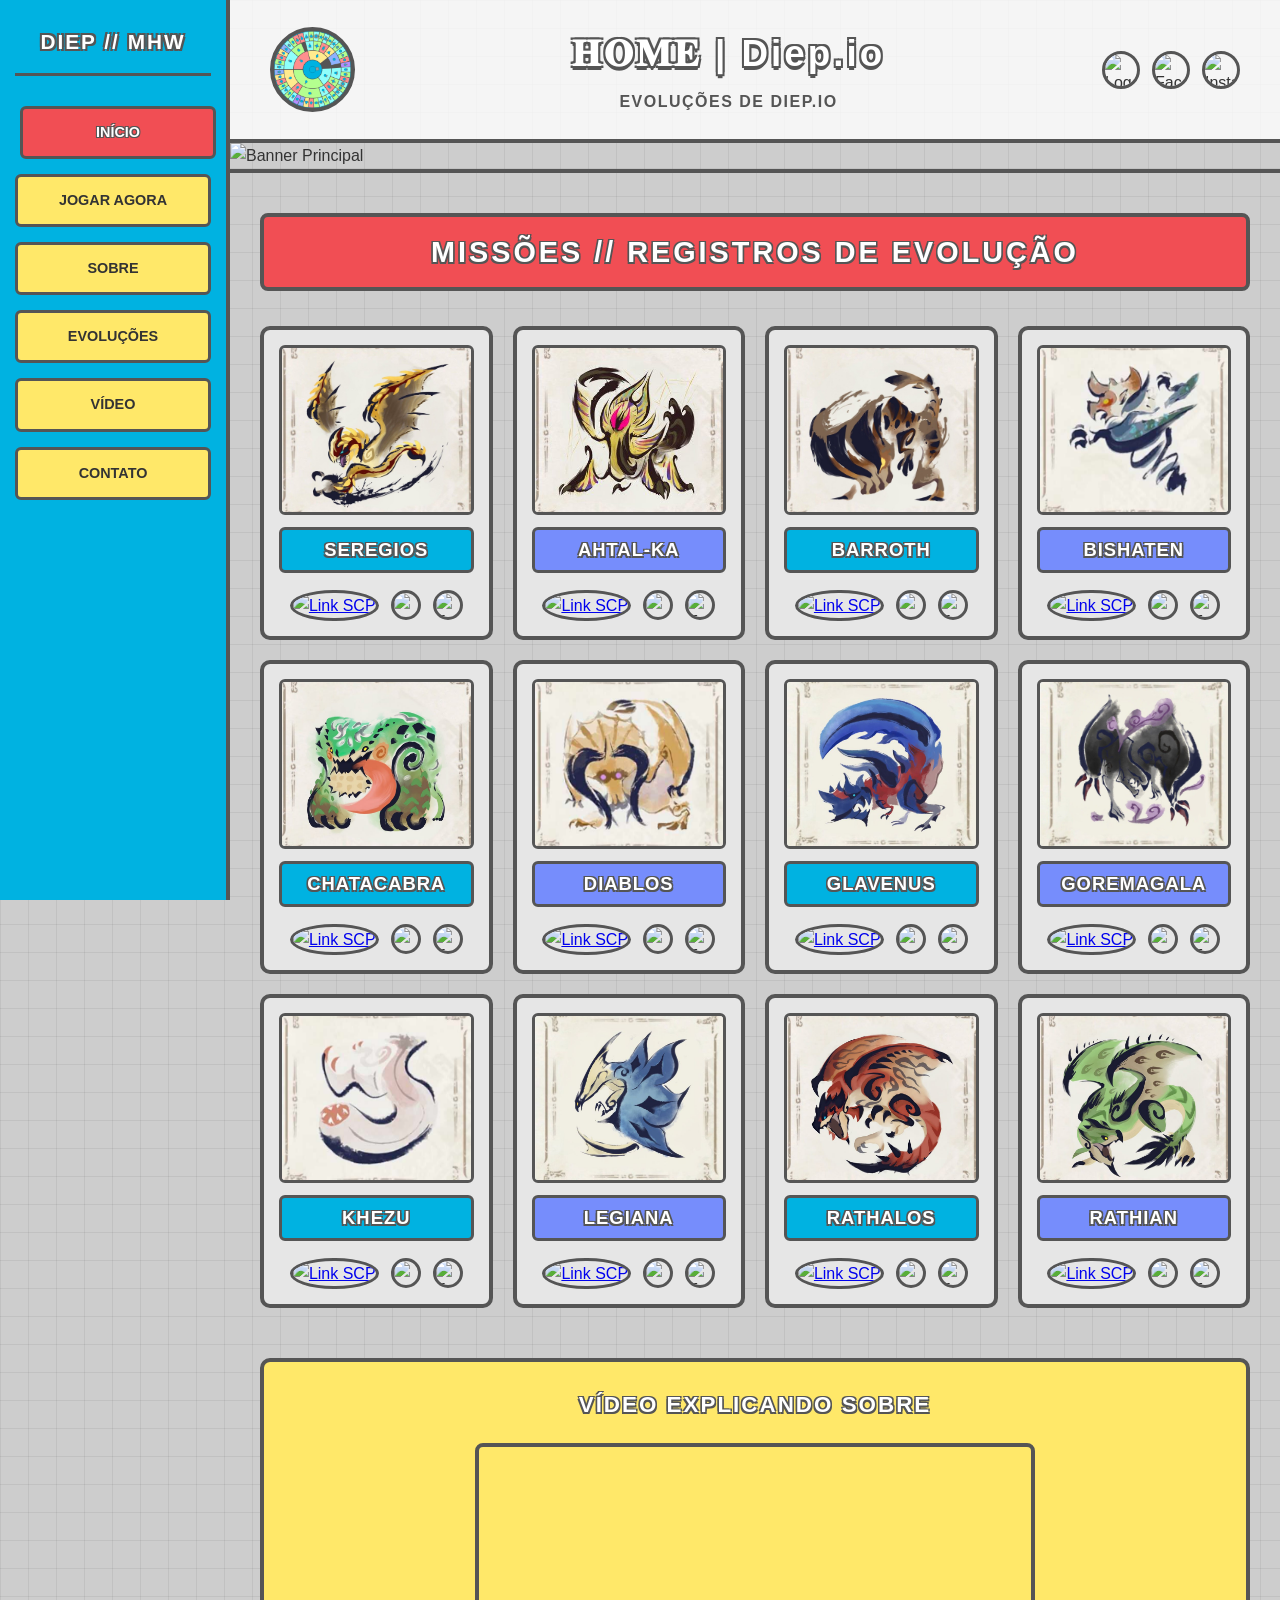
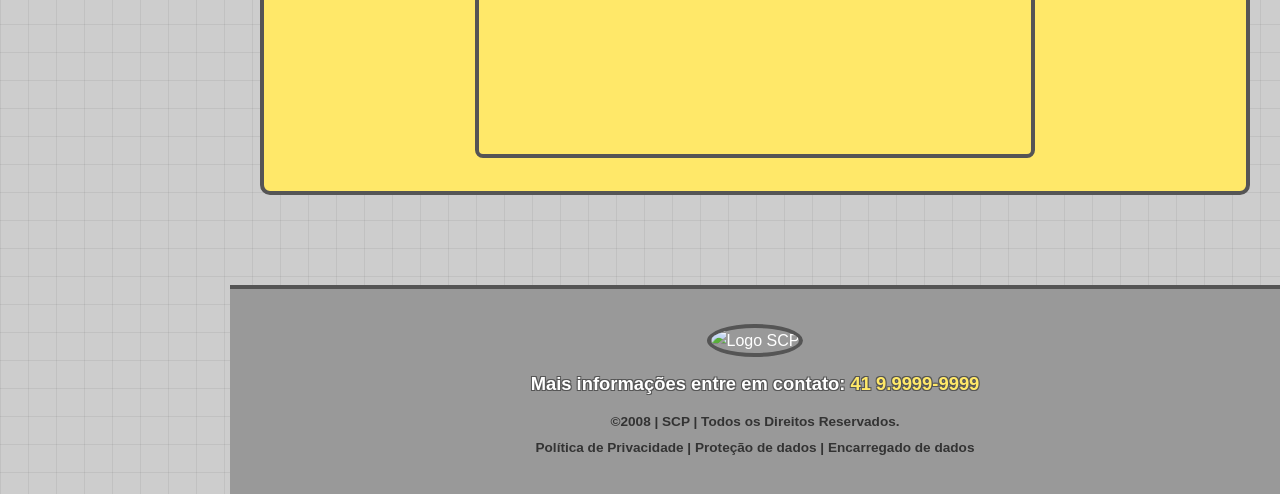
==== commit 44ab3c78: "2" ====
--- a/index.html
+++ b/index.html
@@ -28,7 +28,7 @@
             
             <!-- Cabeçalho principal -->
             <header class="cabecalho-itens">
-                <img class="cabecalho_imagem" src="scp.jpeg" alt="Logo da Página">
+                <img class="cabecalho_imagem" src="Final_Tier1.png"Logo da Página">
                 <div class="cabecalho-textos">
                     <h1 class="titulo_site">𝐇𝐎𝐌𝐄 | Diep.io</h1>
                     <p class="texto">Evoluções de Diep.io</p>
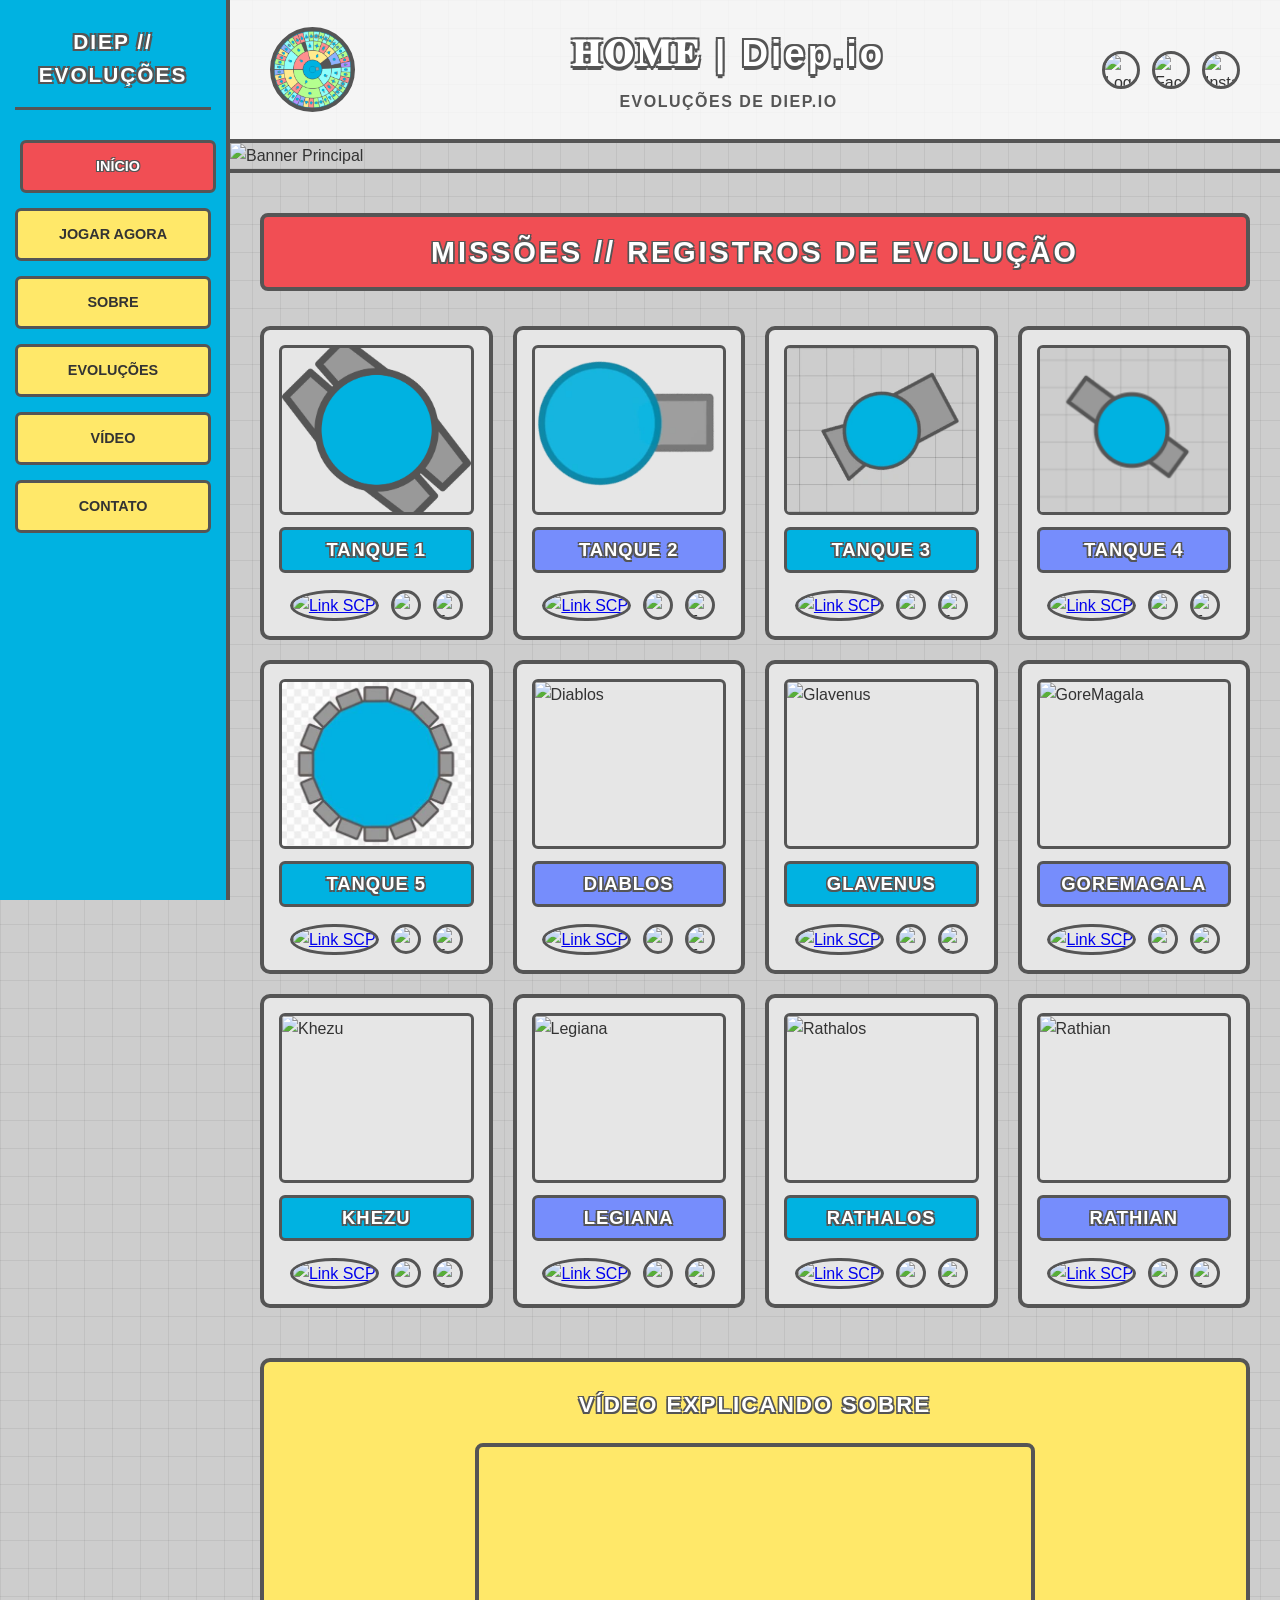
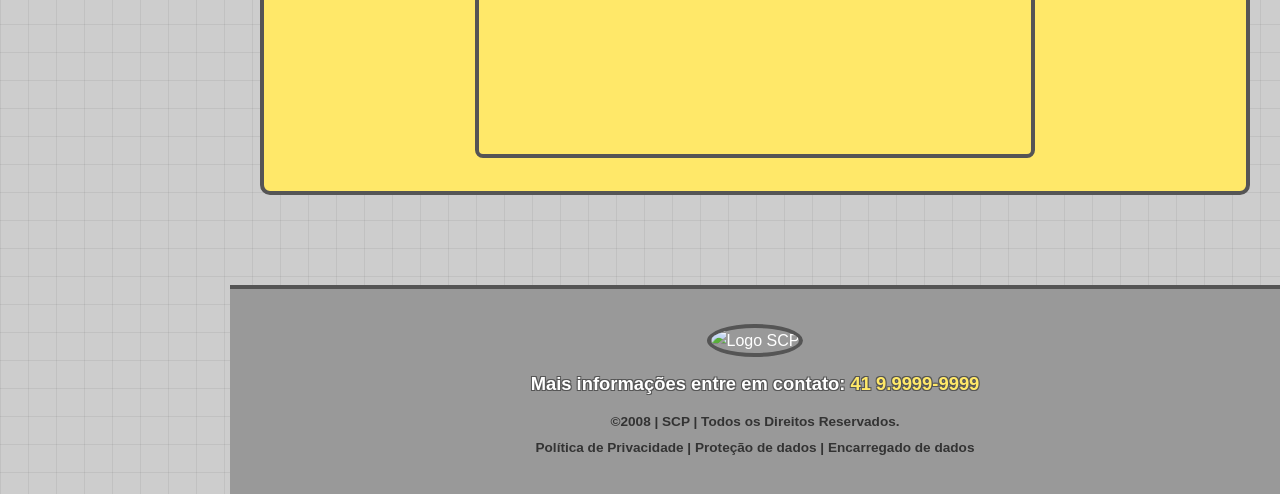
==== commit 3ea47d62: "5" ====
--- a/index.html
+++ b/index.html
@@ -11,7 +11,7 @@
     <div class="layout-principal">
         <!-- Menu Vertical Lateral -->
         <aside class="sidebar">
-            <div class="logo">DIEP // MHW</div>
+            <div class="logo">DIEP // Evoluções</div>
             <ul class="nav-links-vertical">
                 <li><a href="index.html" class="ativo">Início</a></li>
                 <!-- Caminho corrigido apontando para dentro da pasta mygame -->
@@ -51,8 +51,8 @@
                 
                 <div class="estudantes_todos">
                     <div class="estudante-div">
-                        <img class="estudante-imagem" src="seregios.jpeg" alt="Seregios">
-                        <h3 class="estudante-nome">Seregios</h3>
+                        <img class="estudante-imagem" src="tanque.1.jpeg" alt="Seregios">
+                        <h3 class="estudante-nome">Tanque 1</h3>
                         <div class="icones-card">
                             <a href="http://scp-pt-br.wikidot.com/scp-682" target="_blank">
                                 <img class="estudante-icone" src="scp.jpeg" alt="Link SCP">
@@ -63,8 +63,8 @@
                     </div>
 
                     <div class="estudante-div">
-                        <img class="estudante-imagem" src="Ahtal-Ka.jpeg" alt="Ahtal-Ka">
-                        <h3 class="estudante-nome">Ahtal-Ka</h3>
+                        <img class="estudante-imagem" src="tanque.2.jpeg" alt="Ahtal-Ka">
+                        <h3 class="estudante-nome">Tanque 2</h3>
                         <div class="icones-card">
                             <a href="http://scp-pt-br.wikidot.com/scp-049" target="_blank">
                                 <img class="estudante-icone" src="scp.jpeg" alt="Link SCP">
@@ -75,8 +75,8 @@
                     </div>
 
                     <div class="estudante-div">
-                        <img class="estudante-imagem" src="barroth.jpeg" alt="Barroth">
-                        <h3 class="estudante-nome">Barroth</h3>
+                        <img class="estudante-imagem" src="tanque.3..jpeg" alt="Barroth">
+                        <h3 class="estudante-nome">Tanque 3</h3>
                         <div class="icones-card">
                             <a href="http://scp-pt-br.wikidot.com/scp-1471" target="_blank">
                                 <img class="estudante-icone" src="scp.jpeg" alt="Link SCP">
@@ -87,8 +87,8 @@
                     </div>
 
                     <div class="estudante-div">
-                        <img class="estudante-imagem" src="bishaten.jpeg" alt="Bishaten">
-                        <h3 class="estudante-nome">Bishaten</h3>
+                        <img class="estudante-imagem" src="tanque.4.jpeg" alt="Bishaten">
+                        <h3 class="estudante-nome">Tanque 4</h3>
                         <div class="icones-card">
                             <a href="http://scp-pt-br.wikidot.com/scp-096" target="_blank">
                                 <img class="estudante-icone" src="scp.jpeg" alt="Link SCP">
@@ -99,8 +99,8 @@
                     </div>
 
                     <div class="estudante-div">
-                        <img class="estudante-imagem" src="chatacabra.jpeg" alt="ChataCabra">
-                        <h3 class="estudante-nome">ChataCabra</h3>
+                        <img class="estudante-imagem" src="tanque.5.jpeg" alt="ChataCabra">
+                        <h3 class="estudante-nome">Tanque 5</h3>
                         <div class="icones-card">
                             <a href="http://scp-pt-br.wikidot.com/scp-035" target="_blank">
                                 <img class="estudante-icone" src="scp.jpeg" alt="Link SCP">
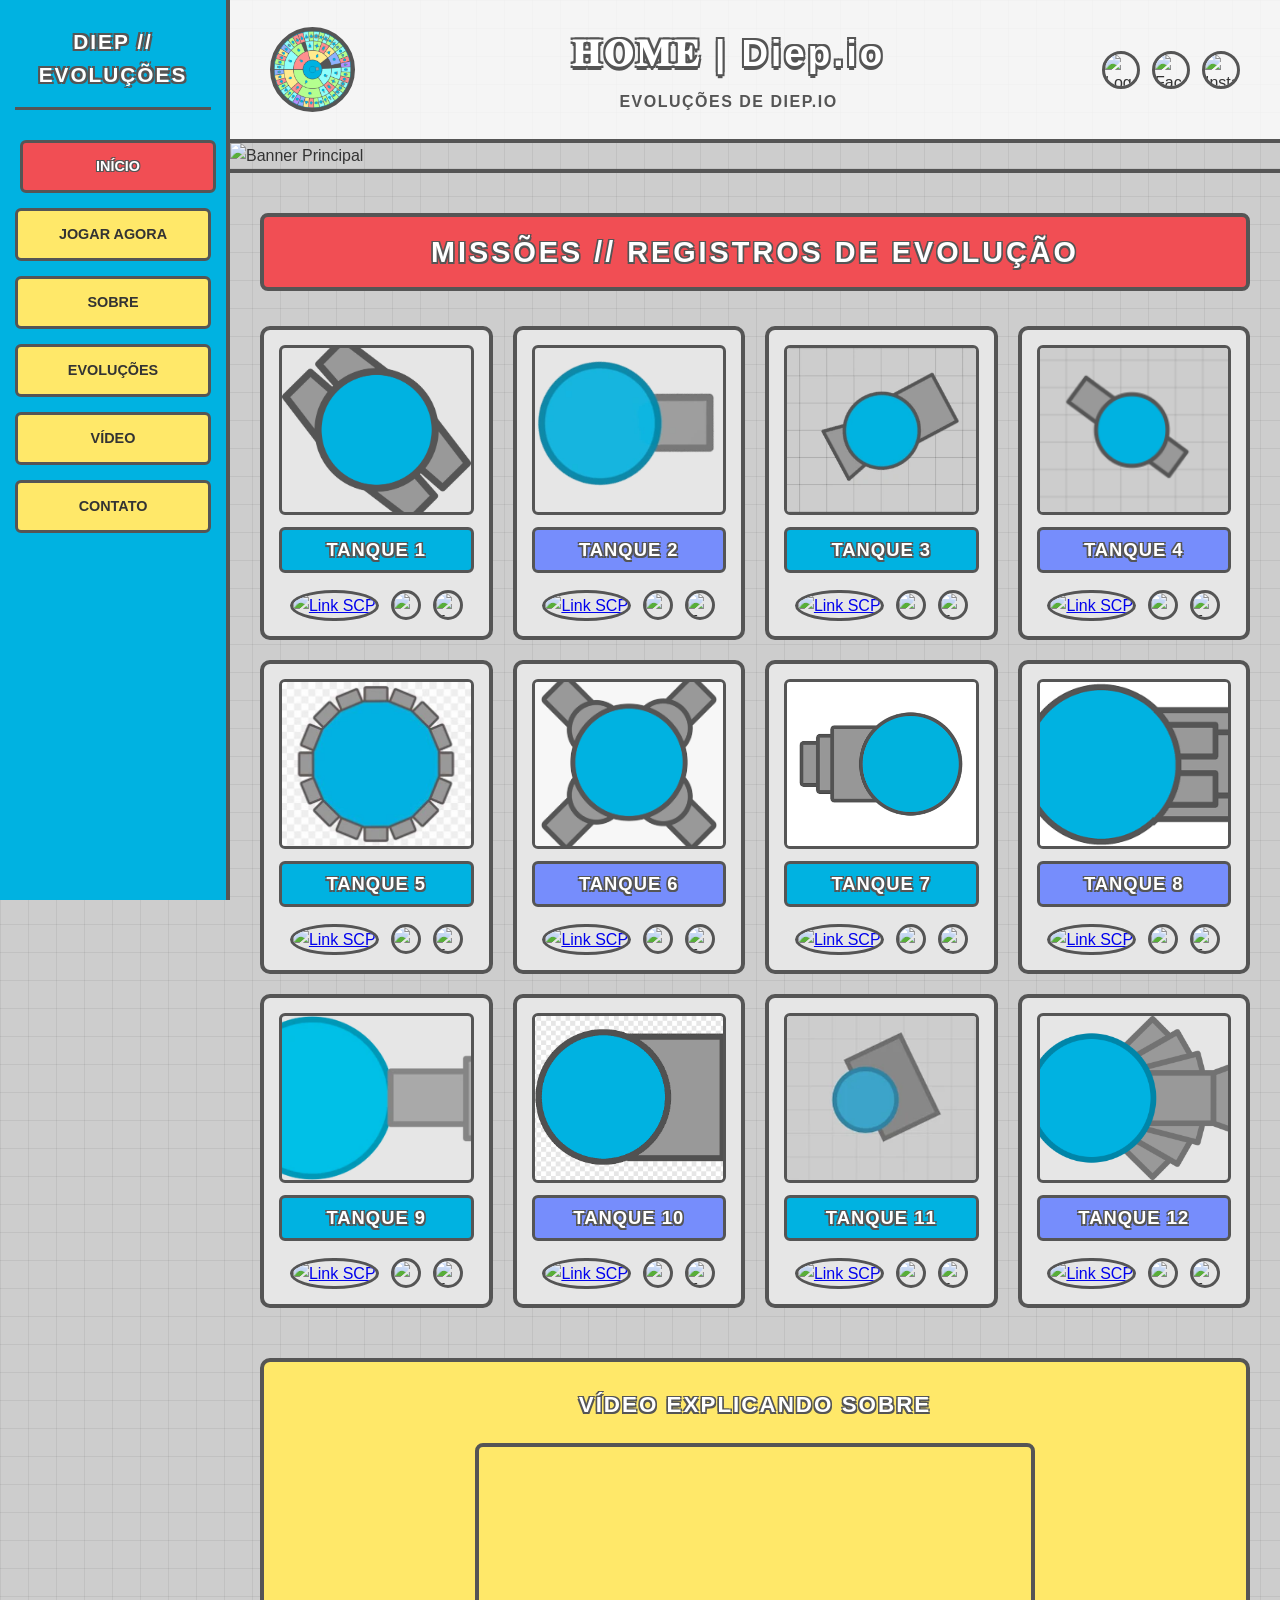
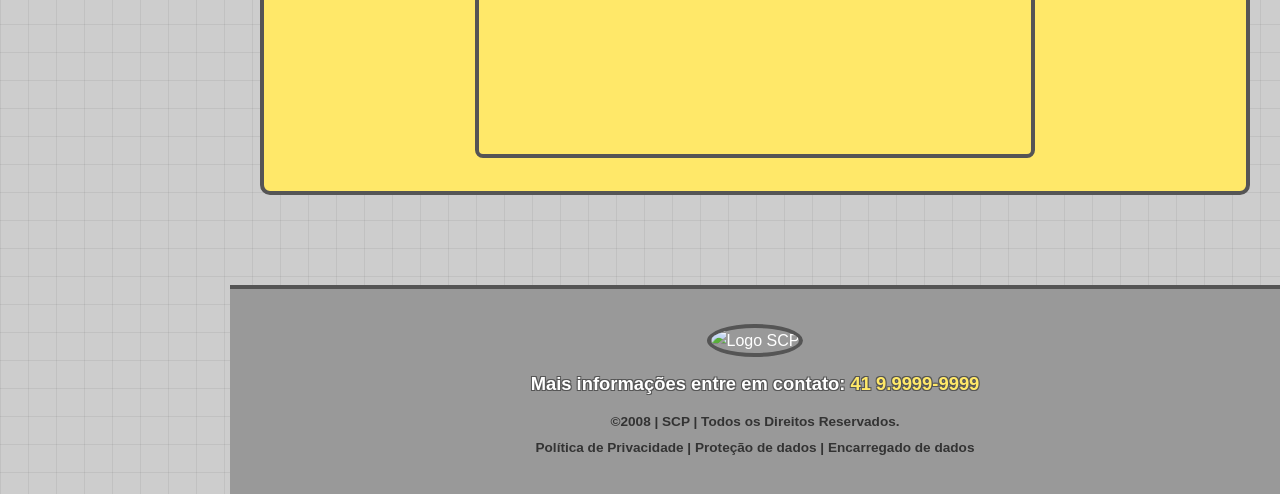
==== commit 5d830ec9: "2" ====
--- a/index.html
+++ b/index.html
@@ -111,8 +111,8 @@
                     </div>
 
                     <div class="estudante-div">
-                        <img class="estudante-imagem" src="diablos.jpeg" alt="Diablos">
-                        <h3 class="estudante-nome">Diablos</h3>
+                        <img class="estudante-imagem" src="tanque.6.jpeg" alt="Diablos">
+                        <h3 class="estudante-nome">Tanque 6</h3>
                         <div class="icones-card">
                             <a href="http://scp-pt-br.wikidot.com/scp-173" target="_blank">
                                 <img class="estudante-icone" src="scp.jpeg" alt="Link SCP">
@@ -123,8 +123,8 @@
                     </div>
 
                     <div class="estudante-div">
-                        <img class="estudante-imagem" src="glavenus.jpeg" alt="Glavenus">
-                        <h3 class="estudante-nome">Glavenus</h3>
+                        <img class="estudante-imagem" src="tanque.7.jpeg" alt="Glavenus">
+                        <h3 class="estudante-nome">Tanque 7</h3>
                         <div class="icones-card">
                             <a href="http://scp-pt-br.wikidot.com/" target="_blank">
                                 <img class="estudante-icone" src="scp.jpeg" alt="Link SCP">
@@ -135,8 +135,8 @@
                     </div>
 
                     <div class="estudante-div">
-                        <img class="estudante-imagem" src="gore.magala.jpeg" alt="GoreMagala">
-                        <h3 class="estudante-nome">GoreMagala</h3>
+                        <img class="estudante-imagem" src="tanque.8.jpeg" alt="GoreMagala">
+                        <h3 class="estudante-nome">Tanque 8</h3>
                         <div class="icones-card">
                             <a href="http://scp-pt-br.wikidot.com/scp-999" target="_blank">
                                 <img class="estudante-icone" src="scp.jpeg" alt="Link SCP">
@@ -147,8 +147,8 @@
                     </div>
 
                     <div class="estudante-div">
-                        <img class="estudante-imagem" src="khezu.jpeg" alt="Khezu">
-                        <h3 class="estudante-nome">Khezu</h3>
+                        <img class="estudante-imagem" src="tanque.9.jpeg" alt="Khezu">
+                        <h3 class="estudante-nome">Tanque 9</h3>
                         <div class="icones-card">
                             <a href="http://scp-pt-br.wikidot.com/scp-053" target="_blank">
                                 <img class="estudante-icone" src="scp.jpeg" alt="Link SCP">
@@ -159,8 +159,8 @@
                     </div>
 
                     <div class="estudante-div">
-                        <img class="estudante-imagem" src="legiana.jpeg" alt="Legiana">
-                        <h3 class="estudante-nome">Legiana</h3>
+                        <img class="estudante-imagem" src="tanque.10.jpeg" alt="Legiana">
+                        <h3 class="estudante-nome">Tanque 10</h3>
                         <div class="icones-card">
                             <a href="http://scp-pt-br.wikidot.com/scp-529" target="_blank">
                                 <img class="estudante-icone" src="scp.jpeg" alt="Link SCP">
@@ -171,8 +171,8 @@
                     </div>
 
                     <div class="estudante-div">
-                        <img class="estudante-imagem" src="rathalos.jpeg" alt="Rathalos">
-                        <h3 class="estudante-nome">Rathalos</h3>
+                        <img class="estudante-imagem" src="tanque.11.jpeg" alt="Rathalos">
+                        <h3 class="estudante-nome">Tanque 11</h3>
                         <div class="icones-card">
                             <a href="http://scp-pt-br.wikidot.com/scp-131" target="_blank">
                                 <img class="estudante-icone" src="scp.jpeg" alt="Link SCP">
@@ -183,8 +183,8 @@
                     </div>
 
                     <div class="estudante-div">
-                        <img class="estudante-imagem" src="rathian.jpeg" alt="Rathian">
-                        <h3 class="estudante-nome">Rathian</h3>
+                        <img class="estudante-imagem" src="tanque.12.jpeg" alt="Rathian">
+                        <h3 class="estudante-nome">Tanque 12</h3>
                         <div class="icones-card">
                             <a href="http://scp-pt-br.wikidot.com/scp-2295" target="_blank">
                                 <img class="estudante-icone" src="scp.jpeg" alt="Link SCP">
@@ -198,7 +198,7 @@
                 <!-- Vídeo -->
                 <div class="container-video" id="secao-video">
                     <h3 class="titulo-video">Vídeo Explicando Sobre</h3>
-                    <iframe width="560" height="315" src="https://www.youtube.com/embed/t-gZtyd3RgI?si=7ZuVuezR8tr5r6yv" title="YouTube video player" frameborder="0" allow="accelerometer; autoplay; clipboard-write; encrypted-media; gyroscope; picture-in-picture; web-share" referrerpolicy="strict-origin-when-cross-origin" allowfullscreen></iframe>
+                    <iframe width="560" height="315" src="https://www.youtube.com/embed/Z6vP2S9scEo?si=MygNs3fi5mT6Mbta" title="YouTube video player" frameborder="0" allow="accelerometer; autoplay; clipboard-write; encrypted-media; gyroscope; picture-in-picture; web-share" referrerpolicy="strict-origin-when-cross-origin" allowfullscreen></iframe>
                 </div>
             </section>
 
